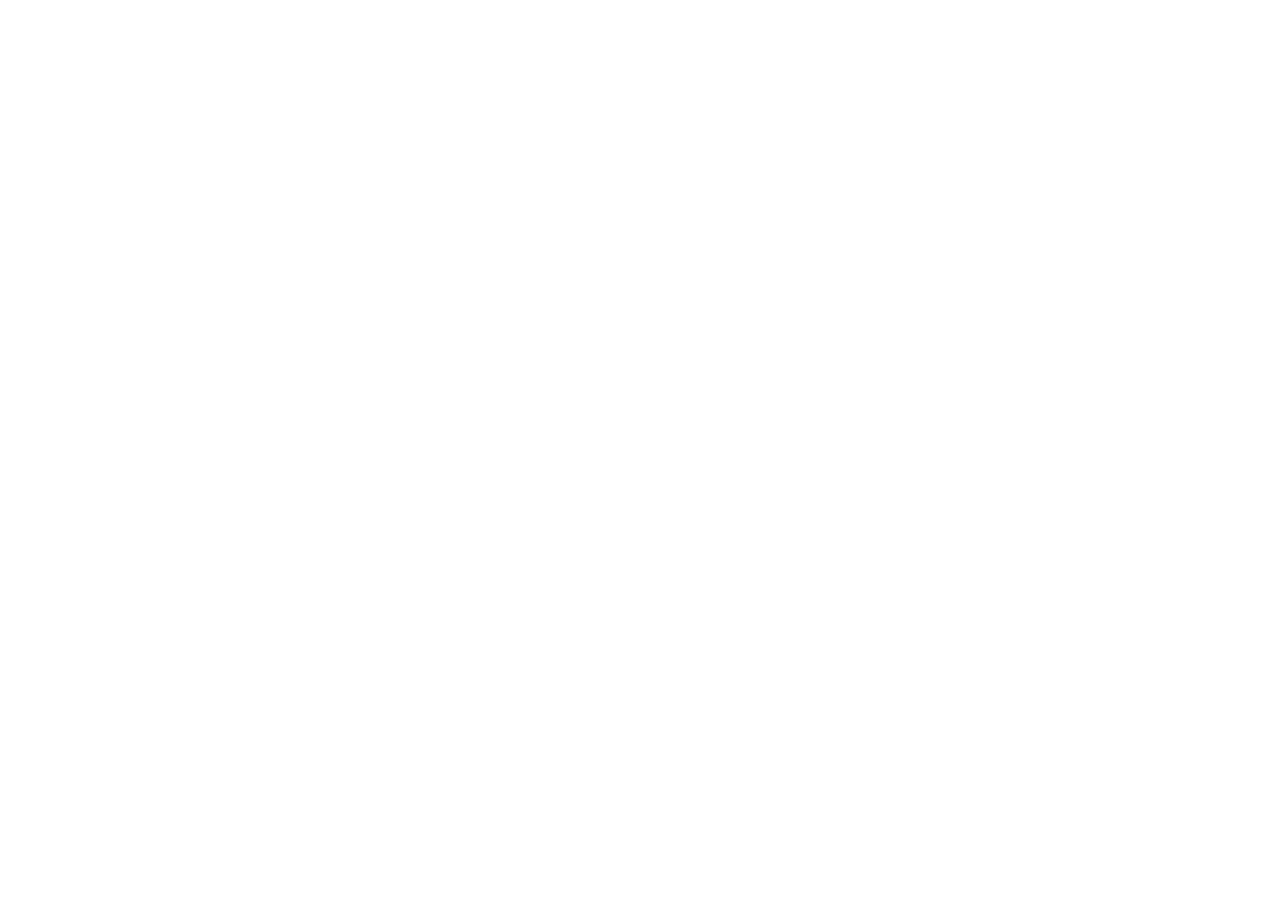
==== profile.html @ ab4accac "first commit" ====
<!DOCTYPE html>
<html lang="en">
  <head>
    <meta charset="UTF-8" />
    <meta name="viewport" content="width=device-width, initial-scale=1.0" />
    <title>Compito settimanale NETFLIX</title>
    <link rel="stylesheet" href="custom-boostrap.css" />
    <link
      rel="stylesheet"
      href="https://cdn.jsdelivr.net/npm/bootstrap-icons@1.11.3/font/bootstrap-icons.min.css"
    />
  </head>
  <body></body>
</html>
---- custom-boostrap.css ----
@charset "UTF-8";
body {
  font-family: "Lucida Sans", "Lucida Sans Regular", "Lucida Grande", "Lucida Sans Unicode", Geneva, Verdana, sans-serif;
}

.nav-img-container {
  width: 50px;
  height: 50px;
}

main {
  color: #fefefe;
  padding: 12px;
}

#navbarNavAltMarkup {
  font-size: 0.8em;
}

section.row img {
  background-color: transparent;
  border: 0;
  border-radius: 0;
}

section {
  margin: 1.5em;
  padding: 0.5em;
}

footer {
  font-size: 0.8em;
}
footer .list-group {
  background-color: transparent;
}
footer i {
  color: rgb(87, 87, 87);
}
footer button {
  margin: 1.8em 0;
}
footer p {
  color: rgb(87, 87, 87);
}

ul .list-group-item {
  background-color: #141414;
  color: rgb(87, 87, 87);
  border: 0;
  padding: 0.2em;
}

/*!
 * Bootstrap  v5.3.2 (https://getbootstrap.com/)
 * Copyright 2011-2023 The Bootstrap Authors
 * Licensed under MIT (https://github.com/twbs/bootstrap/blob/main/LICENSE)
 */
:root,
[data-bs-theme=light] {
  --bs-blue: #0d6efd;
  --bs-indigo: #6610f2;
  --bs-purple: #6f42c1;
  --bs-pink: #d63384;
  --bs-red: #dc3545;
  --bs-orange: #fd7e14;
  --bs-yellow: #ffc107;
  --bs-green: #198754;
  --bs-teal: #20c997;
  --bs-cyan: #0dcaf0;
  --bs-black: #000;
  --bs-white: #fff;
  --bs-gray: #6c757d;
  --bs-gray-dark: #343a40;
  --bs-gray-100: #f8f9fa;
  --bs-gray-200: #e9ecef;
  --bs-gray-300: #dee2e6;
  --bs-gray-400: #ced4da;
  --bs-gray-500: #adb5bd;
  --bs-gray-600: #6c757d;
  --bs-gray-700: #495057;
  --bs-gray-800: #343a40;
  --bs-gray-900: #212529;
  --bs-primary: #141414;
  --bs-secondary: #fefefe;
  --bs-success: #198754;
  --bs-info: #0dcaf0;
  --bs-warning: #ffc107;
  --bs-danger: #dc3545;
  --bs-light: #f8f9fa;
  --bs-dark: #212529;
  --bs-tertiary: rgb(87, 87, 87);
  --bs-primary-rgb: 20, 20, 20;
  --bs-secondary-rgb: 254, 254, 254;
  --bs-success-rgb: 25, 135, 84;
  --bs-info-rgb: 13, 202, 240;
  --bs-warning-rgb: 255, 193, 7;
  --bs-danger-rgb: 220, 53, 69;
  --bs-light-rgb: 248, 249, 250;
  --bs-dark-rgb: 33, 37, 41;
  --bs-tertiary-rgb: 87, 87, 87;
  --bs-primary-text-emphasis: #052c65;
  --bs-secondary-text-emphasis: #2b2f32;
  --bs-success-text-emphasis: #0a3622;
  --bs-info-text-emphasis: #055160;
  --bs-warning-text-emphasis: #664d03;
  --bs-danger-text-emphasis: #58151c;
  --bs-light-text-emphasis: #495057;
  --bs-dark-text-emphasis: #495057;
  --bs-primary-bg-subtle: #cfe2ff;
  --bs-secondary-bg-subtle: #e2e3e5;
  --bs-success-bg-subtle: #d1e7dd;
  --bs-info-bg-subtle: #cff4fc;
  --bs-warning-bg-subtle: #fff3cd;
  --bs-danger-bg-subtle: #f8d7da;
  --bs-light-bg-subtle: #fcfcfd;
  --bs-dark-bg-subtle: #ced4da;
  --bs-primary-border-subtle: #9ec5fe;
  --bs-secondary-border-subtle: #c4c8cb;
  --bs-success-border-subtle: #a3cfbb;
  --bs-info-border-subtle: #9eeaf9;
  --bs-warning-border-subtle: #ffe69c;
  --bs-danger-border-subtle: #f1aeb5;
  --bs-light-border-subtle: #e9ecef;
  --bs-dark-border-subtle: #adb5bd;
  --bs-white-rgb: 255, 255, 255;
  --bs-black-rgb: 0, 0, 0;
  --bs-font-sans-serif: system-ui, -apple-system, "Segoe UI", Roboto, "Helvetica Neue", "Noto Sans", "Liberation Sans", Arial, sans-serif, "Apple Color Emoji", "Segoe UI Emoji", "Segoe UI Symbol", "Noto Color Emoji";
  --bs-font-monospace: SFMono-Regular, Menlo, Monaco, Consolas, "Liberation Mono", "Courier New", monospace;
  --bs-gradient: linear-gradient(180deg, rgba(255, 255, 255, 0.15), rgba(255, 255, 255, 0));
  --bs-body-font-family: var(--bs-font-sans-serif);
  --bs-body-font-size: 1rem;
  --bs-body-font-weight: 400;
  --bs-body-line-height: 1.5;
  --bs-body-color: #212529;
  --bs-body-color-rgb: 33, 37, 41;
  --bs-body-bg: #fff;
  --bs-body-bg-rgb: 255, 255, 255;
  --bs-emphasis-color: #000;
  --bs-emphasis-color-rgb: 0, 0, 0;
  --bs-secondary-color: rgba(33, 37, 41, 0.75);
  --bs-secondary-color-rgb: 33, 37, 41;
  --bs-secondary-bg: #e9ecef;
  --bs-secondary-bg-rgb: 233, 236, 239;
  --bs-tertiary-color: rgba(33, 37, 41, 0.5);
  --bs-tertiary-color-rgb: 33, 37, 41;
  --bs-tertiary-bg: #f8f9fa;
  --bs-tertiary-bg-rgb: 248, 249, 250;
  --bs-heading-color: inherit;
  --bs-link-color: #0d6efd;
  --bs-link-color-rgb: 13, 110, 253;
  --bs-link-decoration: underline;
  --bs-link-hover-color: #0a58ca;
  --bs-link-hover-color-rgb: 10, 88, 202;
  --bs-code-color: #d63384;
  --bs-highlight-color: #212529;
  --bs-highlight-bg: #fff3cd;
  --bs-border-width: 1px;
  --bs-border-style: solid;
  --bs-border-color: #dee2e6;
  --bs-border-color-translucent: rgba(0, 0, 0, 0.175);
  --bs-border-radius: 0.375rem;
  --bs-border-radius-sm: 0.25rem;
  --bs-border-radius-lg: 0.5rem;
  --bs-border-radius-xl: 1rem;
  --bs-border-radius-xxl: 2rem;
  --bs-border-radius-2xl: var(--bs-border-radius-xxl);
  --bs-border-radius-pill: 50rem;
  --bs-box-shadow: 0 0.5rem 1rem rgba(0, 0, 0, 0.15);
  --bs-box-shadow-sm: 0 0.125rem 0.25rem rgba(0, 0, 0, 0.075);
  --bs-box-shadow-lg: 0 1rem 3rem rgba(0, 0, 0, 0.175);
  --bs-box-shadow-inset: inset 0 1px 2px rgba(0, 0, 0, 0.075);
  --bs-focus-ring-width: 0.25rem;
  --bs-focus-ring-opacity: 0.25;
  --bs-focus-ring-color: rgba(13, 110, 253, 0.25);
  --bs-form-valid-color: #198754;
  --bs-form-valid-border-color: #198754;
  --bs-form-invalid-color: #dc3545;
  --bs-form-invalid-border-color: #dc3545;
}

[data-bs-theme=dark] {
  color-scheme: dark;
  --bs-body-color: #dee2e6;
  --bs-body-color-rgb: 222, 226, 230;
  --bs-body-bg: #212529;
  --bs-body-bg-rgb: 33, 37, 41;
  --bs-emphasis-color: #fff;
  --bs-emphasis-color-rgb: 255, 255, 255;
  --bs-secondary-color: rgba(222, 226, 230, 0.75);
  --bs-secondary-color-rgb: 222, 226, 230;
  --bs-secondary-bg: #343a40;
  --bs-secondary-bg-rgb: 52, 58, 64;
  --bs-tertiary-color: rgba(222, 226, 230, 0.5);
  --bs-tertiary-color-rgb: 222, 226, 230;
  --bs-tertiary-bg: #2b3035;
  --bs-tertiary-bg-rgb: 43, 48, 53;
  --bs-primary-text-emphasis: #6ea8fe;
  --bs-secondary-text-emphasis: #a7acb1;
  --bs-success-text-emphasis: #75b798;
  --bs-info-text-emphasis: #6edff6;
  --bs-warning-text-emphasis: #ffda6a;
  --bs-danger-text-emphasis: #ea868f;
  --bs-light-text-emphasis: #f8f9fa;
  --bs-dark-text-emphasis: #dee2e6;
  --bs-primary-bg-subtle: #031633;
  --bs-secondary-bg-subtle: #161719;
  --bs-success-bg-subtle: #051b11;
  --bs-info-bg-subtle: #032830;
  --bs-warning-bg-subtle: #332701;
  --bs-danger-bg-subtle: #2c0b0e;
  --bs-light-bg-subtle: #343a40;
  --bs-dark-bg-subtle: #1a1d20;
  --bs-primary-border-subtle: #084298;
  --bs-secondary-border-subtle: #41464b;
  --bs-success-border-subtle: #0f5132;
  --bs-info-border-subtle: #087990;
  --bs-warning-border-subtle: #997404;
  --bs-danger-border-subtle: #842029;
  --bs-light-border-subtle: #495057;
  --bs-dark-border-subtle: #343a40;
  --bs-heading-color: inherit;
  --bs-link-color: #6ea8fe;
  --bs-link-hover-color: #8bb9fe;
  --bs-link-color-rgb: 110, 168, 254;
  --bs-link-hover-color-rgb: 139, 185, 254;
  --bs-code-color: #e685b5;
  --bs-highlight-color: #dee2e6;
  --bs-highlight-bg: #664d03;
  --bs-border-color: #495057;
  --bs-border-color-translucent: rgba(255, 255, 255, 0.15);
  --bs-form-valid-color: #75b798;
  --bs-form-valid-border-color: #75b798;
  --bs-form-invalid-color: #ea868f;
  --bs-form-invalid-border-color: #ea868f;
}

*,
*::before,
*::after {
  box-sizing: border-box;
}

@media (prefers-reduced-motion: no-preference) {
  :root {
    scroll-behavior: smooth;
  }
}

body {
  margin: 0;
  font-family: var(--bs-body-font-family);
  font-size: var(--bs-body-font-size);
  font-weight: var(--bs-body-font-weight);
  line-height: var(--bs-body-line-height);
  color: var(--bs-body-color);
  text-align: var(--bs-body-text-align);
  background-color: var(--bs-body-bg);
  -webkit-text-size-adjust: 100%;
  -webkit-tap-highlight-color: rgba(0, 0, 0, 0);
}

hr {
  margin: 1rem 0;
  color: inherit;
  border: 0;
  border-top: var(--bs-border-width) solid;
  opacity: 0.25;
}

h6, .h6, h5, .h5, h4, .h4, h3, .h3, h2, .h2, h1, .h1 {
  margin-top: 0;
  margin-bottom: 0.5rem;
  font-weight: 500;
  line-height: 1.2;
  color: var(--bs-heading-color);
}

h1, .h1 {
  font-size: calc(1.375rem + 1.5vw);
}
@media (min-width: 1200px) {
  h1, .h1 {
    font-size: 2.5rem;
  }
}

h2, .h2 {
  font-size: calc(1.325rem + 0.9vw);
}
@media (min-width: 1200px) {
  h2, .h2 {
    font-size: 2rem;
  }
}

h3, .h3 {
  font-size: calc(1.3rem + 0.6vw);
}
@media (min-width: 1200px) {
  h3, .h3 {
    font-size: 1.75rem;
  }
}

h4, .h4 {
  font-size: calc(1.275rem + 0.3vw);
}
@media (min-width: 1200px) {
  h4, .h4 {
    font-size: 1.5rem;
  }
}

h5, .h5 {
  font-size: 1.25rem;
}

h6, .h6 {
  font-size: 1rem;
}

p {
  margin-top: 0;
  margin-bottom: 1rem;
}

abbr[title] {
  -webkit-text-decoration: underline dotted;
          text-decoration: underline dotted;
  cursor: help;
  -webkit-text-decoration-skip-ink: none;
          text-decoration-skip-ink: none;
}

address {
  margin-bottom: 1rem;
  font-style: normal;
  line-height: inherit;
}

ol,
ul {
  padding-left: 2rem;
}

ol,
ul,
dl {
  margin-top: 0;
  margin-bottom: 1rem;
}

ol ol,
ul ul,
ol ul,
ul ol {
  margin-bottom: 0;
}

dt {
  font-weight: 700;
}

dd {
  margin-bottom: 0.5rem;
  margin-left: 0;
}

blockquote {
  margin: 0 0 1rem;
}

b,
strong {
  font-weight: bolder;
}

small, .small {
  font-size: 0.875em;
}

mark, .mark {
  padding: 0.1875em;
  color: var(--bs-highlight-color);
  background-color: var(--bs-highlight-bg);
}

sub,
sup {
  position: relative;
  font-size: 0.75em;
  line-height: 0;
  vertical-align: baseline;
}

sub {
  bottom: -0.25em;
}

sup {
  top: -0.5em;
}

a {
  color: rgba(var(--bs-link-color-rgb), var(--bs-link-opacity, 1));
  text-decoration: underline;
}
a:hover {
  --bs-link-color-rgb: var(--bs-link-hover-color-rgb);
}

a:not([href]):not([class]), a:not([href]):not([class]):hover {
  color: inherit;
  text-decoration: none;
}

pre,
code,
kbd,
samp {
  font-family: var(--bs-font-monospace);
  font-size: 1em;
}

pre {
  display: block;
  margin-top: 0;
  margin-bottom: 1rem;
  overflow: auto;
  font-size: 0.875em;
}
pre code {
  font-size: inherit;
  color: inherit;
  word-break: normal;
}

code {
  font-size: 0.875em;
  color: var(--bs-code-color);
  word-wrap: break-word;
}
a > code {
  color: inherit;
}

kbd {
  padding: 0.1875rem 0.375rem;
  font-size: 0.875em;
  color: var(--bs-body-bg);
  background-color: var(--bs-body-color);
  border-radius: 0.25rem;
}
kbd kbd {
  padding: 0;
  font-size: 1em;
}

figure {
  margin: 0 0 1rem;
}

img,
svg {
  vertical-align: middle;
}

table {
  caption-side: bottom;
  border-collapse: collapse;
}

caption {
  padding-top: 0.5rem;
  padding-bottom: 0.5rem;
  color: var(--bs-secondary-color);
  text-align: left;
}

th {
  text-align: inherit;
  text-align: -webkit-match-parent;
}

thead,
tbody,
tfoot,
tr,
td,
th {
  border-color: inherit;
  border-style: solid;
  border-width: 0;
}

label {
  display: inline-block;
}

button {
  border-radius: 0;
}

button:focus:not(:focus-visible) {
  outline: 0;
}

input,
button,
select,
optgroup,
textarea {
  margin: 0;
  font-family: inherit;
  font-size: inherit;
  line-height: inherit;
}

button,
select {
  text-transform: none;
}

[role=button] {
  cursor: pointer;
}

select {
  word-wrap: normal;
}
select:disabled {
  opacity: 1;
}

[list]:not([type=date]):not([type=datetime-local]):not([type=month]):not([type=week]):not([type=time])::-webkit-calendar-picker-indicator {
  display: none !important;
}

button,
[type=button],
[type=reset],
[type=submit] {
  -webkit-appearance: button;
}
button:not(:disabled),
[type=button]:not(:disabled),
[type=reset]:not(:disabled),
[type=submit]:not(:disabled) {
  cursor: pointer;
}

::-moz-focus-inner {
  padding: 0;
  border-style: none;
}

textarea {
  resize: vertical;
}

fieldset {
  min-width: 0;
  padding: 0;
  margin: 0;
  border: 0;
}

legend {
  float: left;
  width: 100%;
  padding: 0;
  margin-bottom: 0.5rem;
  font-size: calc(1.275rem + 0.3vw);
  line-height: inherit;
}
@media (min-width: 1200px) {
  legend {
    font-size: 1.5rem;
  }
}
legend + * {
  clear: left;
}

::-webkit-datetime-edit-fields-wrapper,
::-webkit-datetime-edit-text,
::-webkit-datetime-edit-minute,
::-webkit-datetime-edit-hour-field,
::-webkit-datetime-edit-day-field,
::-webkit-datetime-edit-month-field,
::-webkit-datetime-edit-year-field {
  padding: 0;
}

::-webkit-inner-spin-button {
  height: auto;
}

[type=search] {
  -webkit-appearance: textfield;
  outline-offset: -2px;
}

/* rtl:raw:
[type="tel"],
[type="url"],
[type="email"],
[type="number"] {
  direction: ltr;
}
*/
::-webkit-search-decoration {
  -webkit-appearance: none;
}

::-webkit-color-swatch-wrapper {
  padding: 0;
}

::file-selector-button {
  font: inherit;
  -webkit-appearance: button;
}

output {
  display: inline-block;
}

iframe {
  border: 0;
}

summary {
  display: list-item;
  cursor: pointer;
}

progress {
  vertical-align: baseline;
}

[hidden] {
  display: none !important;
}

.lead {
  font-size: 1.25rem;
  font-weight: 300;
}

.display-1 {
  font-size: calc(1.625rem + 4.5vw);
  font-weight: 300;
  line-height: 1.2;
}
@media (min-width: 1200px) {
  .display-1 {
    font-size: 5rem;
  }
}

.display-2 {
  font-size: calc(1.575rem + 3.9vw);
  font-weight: 300;
  line-height: 1.2;
}
@media (min-width: 1200px) {
  .display-2 {
    font-size: 4.5rem;
  }
}

.display-3 {
  font-size: calc(1.525rem + 3.3vw);
  font-weight: 300;
  line-height: 1.2;
}
@media (min-width: 1200px) {
  .display-3 {
    font-size: 4rem;
  }
}

.display-4 {
  font-size: calc(1.475rem + 2.7vw);
  font-weight: 300;
  line-height: 1.2;
}
@media (min-width: 1200px) {
  .display-4 {
    font-size: 3.5rem;
  }
}

.display-5 {
  font-size: calc(1.425rem + 2.1vw);
  font-weight: 300;
  line-height: 1.2;
}
@media (min-width: 1200px) {
  .display-5 {
    font-size: 3rem;
  }
}

.display-6 {
  font-size: calc(1.375rem + 1.5vw);
  font-weight: 300;
  line-height: 1.2;
}
@media (min-width: 1200px) {
  .display-6 {
    font-size: 2.5rem;
  }
}

.list-unstyled {
  padding-left: 0;
  list-style: none;
}

.list-inline {
  padding-left: 0;
  list-style: none;
}

.list-inline-item {
  display: inline-block;
}
.list-inline-item:not(:last-child) {
  margin-right: 0.5rem;
}

.initialism {
  font-size: 0.875em;
  text-transform: uppercase;
}

.blockquote {
  margin-bottom: 1rem;
  font-size: 1.25rem;
}
.blockquote > :last-child {
  margin-bottom: 0;
}

.blockquote-footer {
  margin-top: -1rem;
  margin-bottom: 1rem;
  font-size: 0.875em;
  color: #6c757d;
}
.blockquote-footer::before {
  content: "— ";
}

.img-fluid {
  max-width: 100%;
  height: auto;
}

.img-thumbnail {
  padding: 0.25rem;
  background-color: var(--bs-body-bg);
  border: var(--bs-border-width) solid var(--bs-border-color);
  border-radius: var(--bs-border-radius);
  max-width: 100%;
  height: auto;
}

.figure {
  display: inline-block;
}

.figure-img {
  margin-bottom: 0.5rem;
  line-height: 1;
}

.figure-caption {
  font-size: 0.875em;
  color: var(--bs-secondary-color);
}

.container,
.container-fluid,
.container-xxl,
.container-xl,
.container-lg,
.container-md,
.container-sm {
  --bs-gutter-x: 1.5rem;
  --bs-gutter-y: 0;
  width: 100%;
  padding-right: calc(var(--bs-gutter-x) * 0.5);
  padding-left: calc(var(--bs-gutter-x) * 0.5);
  margin-right: auto;
  margin-left: auto;
}

@media (min-width: 576px) {
  .container-sm, .container {
    max-width: 540px;
  }
}
@media (min-width: 768px) {
  .container-md, .container-sm, .container {
    max-width: 720px;
  }
}
@media (min-width: 992px) {
  .container-lg, .container-md, .container-sm, .container {
    max-width: 960px;
  }
}
@media (min-width: 1200px) {
  .container-xl, .container-lg, .container-md, .container-sm, .container {
    max-width: 1140px;
  }
}
@media (min-width: 1400px) {
  .container-xxl, .container-xl, .container-lg, .container-md, .container-sm, .container {
    max-width: 1320px;
  }
}
:root {
  --bs-breakpoint-xs: 0;
  --bs-breakpoint-sm: 576px;
  --bs-breakpoint-md: 768px;
  --bs-breakpoint-lg: 992px;
  --bs-breakpoint-xl: 1200px;
  --bs-breakpoint-xxl: 1400px;
}

.row {
  --bs-gutter-x: 1.5rem;
  --bs-gutter-y: 0;
  display: flex;
  flex-wrap: wrap;
  margin-top: calc(-1 * var(--bs-gutter-y));
  margin-right: calc(-0.5 * var(--bs-gutter-x));
  margin-left: calc(-0.5 * var(--bs-gutter-x));
}
.row > * {
  flex-shrink: 0;
  width: 100%;
  max-width: 100%;
  padding-right: calc(var(--bs-gutter-x) * 0.5);
  padding-left: calc(var(--bs-gutter-x) * 0.5);
  margin-top: var(--bs-gutter-y);
}

.col {
  flex: 1 0 0%;
}

.row-cols-auto > * {
  flex: 0 0 auto;
  width: auto;
}

.row-cols-1 > * {
  flex: 0 0 auto;
  width: 100%;
}

.row-cols-2 > * {
  flex: 0 0 auto;
  width: 50%;
}

.row-cols-3 > * {
  flex: 0 0 auto;
  width: 33.33333333%;
}

.row-cols-4 > * {
  flex: 0 0 auto;
  width: 25%;
}

.row-cols-5 > * {
  flex: 0 0 auto;
  width: 20%;
}

.row-cols-6 > * {
  flex: 0 0 auto;
  width: 16.66666667%;
}

.col-auto {
  flex: 0 0 auto;
  width: auto;
}

.col-1 {
  flex: 0 0 auto;
  width: 8.33333333%;
}

.col-2 {
  flex: 0 0 auto;
  width: 16.66666667%;
}

.col-3 {
  flex: 0 0 auto;
  width: 25%;
}

.col-4 {
  flex: 0 0 auto;
  width: 33.33333333%;
}

.col-5 {
  flex: 0 0 auto;
  width: 41.66666667%;
}

.col-6 {
  flex: 0 0 auto;
  width: 50%;
}

.col-7 {
  flex: 0 0 auto;
  width: 58.33333333%;
}

.col-8 {
  flex: 0 0 auto;
  width: 66.66666667%;
}

.col-9 {
  flex: 0 0 auto;
  width: 75%;
}

.col-10 {
  flex: 0 0 auto;
  width: 83.33333333%;
}

.col-11 {
  flex: 0 0 auto;
  width: 91.66666667%;
}

.col-12 {
  flex: 0 0 auto;
  width: 100%;
}

.offset-1 {
  margin-left: 8.33333333%;
}

.offset-2 {
  margin-left: 16.66666667%;
}

.offset-3 {
  margin-left: 25%;
}

.offset-4 {
  margin-left: 33.33333333%;
}

.offset-5 {
  margin-left: 41.66666667%;
}

.offset-6 {
  margin-left: 50%;
}

.offset-7 {
  margin-left: 58.33333333%;
}

.offset-8 {
  margin-left: 66.66666667%;
}

.offset-9 {
  margin-left: 75%;
}

.offset-10 {
  margin-left: 83.33333333%;
}

.offset-11 {
  margin-left: 91.66666667%;
}

.g-0,
.gx-0 {
  --bs-gutter-x: 0;
}

.g-0,
.gy-0 {
  --bs-gutter-y: 0;
}

.g-1,
.gx-1 {
  --bs-gutter-x: 0.25rem;
}

.g-1,
.gy-1 {
  --bs-gutter-y: 0.25rem;
}

.g-2,
.gx-2 {
  --bs-gutter-x: 0.5rem;
}

.g-2,
.gy-2 {
  --bs-gutter-y: 0.5rem;
}

.g-3,
.gx-3 {
  --bs-gutter-x: 1rem;
}

.g-3,
.gy-3 {
  --bs-gutter-y: 1rem;
}

.g-4,
.gx-4 {
  --bs-gutter-x: 1.5rem;
}

.g-4,
.gy-4 {
  --bs-gutter-y: 1.5rem;
}

.g-5,
.gx-5 {
  --bs-gutter-x: 3rem;
}

.g-5,
.gy-5 {
  --bs-gutter-y: 3rem;
}

@media (min-width: 576px) {
  .col-sm {
    flex: 1 0 0%;
  }
  .row-cols-sm-auto > * {
    flex: 0 0 auto;
    width: auto;
  }
  .row-cols-sm-1 > * {
    flex: 0 0 auto;
    width: 100%;
  }
  .row-cols-sm-2 > * {
    flex: 0 0 auto;
    width: 50%;
  }
  .row-cols-sm-3 > * {
    flex: 0 0 auto;
    width: 33.33333333%;
  }
  .row-cols-sm-4 > * {
    flex: 0 0 auto;
    width: 25%;
  }
  .row-cols-sm-5 > * {
    flex: 0 0 auto;
    width: 20%;
  }
  .row-cols-sm-6 > * {
    flex: 0 0 auto;
    width: 16.66666667%;
  }
  .col-sm-auto {
    flex: 0 0 auto;
    width: auto;
  }
  .col-sm-1 {
    flex: 0 0 auto;
    width: 8.33333333%;
  }
  .col-sm-2 {
    flex: 0 0 auto;
    width: 16.66666667%;
  }
  .col-sm-3 {
    flex: 0 0 auto;
    width: 25%;
  }
  .col-sm-4 {
    flex: 0 0 auto;
    width: 33.33333333%;
  }
  .col-sm-5 {
    flex: 0 0 auto;
    width: 41.66666667%;
  }
  .col-sm-6 {
    flex: 0 0 auto;
    width: 50%;
  }
  .col-sm-7 {
    flex: 0 0 auto;
    width: 58.33333333%;
  }
  .col-sm-8 {
    flex: 0 0 auto;
    width: 66.66666667%;
  }
  .col-sm-9 {
    flex: 0 0 auto;
    width: 75%;
  }
  .col-sm-10 {
    flex: 0 0 auto;
    width: 83.33333333%;
  }
  .col-sm-11 {
    flex: 0 0 auto;
    width: 91.66666667%;
  }
  .col-sm-12 {
    flex: 0 0 auto;
    width: 100%;
  }
  .offset-sm-0 {
    margin-left: 0;
  }
  .offset-sm-1 {
    margin-left: 8.33333333%;
  }
  .offset-sm-2 {
    margin-left: 16.66666667%;
  }
  .offset-sm-3 {
    margin-left: 25%;
  }
  .offset-sm-4 {
    margin-left: 33.33333333%;
  }
  .offset-sm-5 {
    margin-left: 41.66666667%;
  }
  .offset-sm-6 {
    margin-left: 50%;
  }
  .offset-sm-7 {
    margin-left: 58.33333333%;
  }
  .offset-sm-8 {
    margin-left: 66.66666667%;
  }
  .offset-sm-9 {
    margin-left: 75%;
  }
  .offset-sm-10 {
    margin-left: 83.33333333%;
  }
  .offset-sm-11 {
    margin-left: 91.66666667%;
  }
  .g-sm-0,
  .gx-sm-0 {
    --bs-gutter-x: 0;
  }
  .g-sm-0,
  .gy-sm-0 {
    --bs-gutter-y: 0;
  }
  .g-sm-1,
  .gx-sm-1 {
    --bs-gutter-x: 0.25rem;
  }
  .g-sm-1,
  .gy-sm-1 {
    --bs-gutter-y: 0.25rem;
  }
  .g-sm-2,
  .gx-sm-2 {
    --bs-gutter-x: 0.5rem;
  }
  .g-sm-2,
  .gy-sm-2 {
    --bs-gutter-y: 0.5rem;
  }
  .g-sm-3,
  .gx-sm-3 {
    --bs-gutter-x: 1rem;
  }
  .g-sm-3,
  .gy-sm-3 {
    --bs-gutter-y: 1rem;
  }
  .g-sm-4,
  .gx-sm-4 {
    --bs-gutter-x: 1.5rem;
  }
  .g-sm-4,
  .gy-sm-4 {
    --bs-gutter-y: 1.5rem;
  }
  .g-sm-5,
  .gx-sm-5 {
    --bs-gutter-x: 3rem;
  }
  .g-sm-5,
  .gy-sm-5 {
    --bs-gutter-y: 3rem;
  }
}
@media (min-width: 768px) {
  .col-md {
    flex: 1 0 0%;
  }
  .row-cols-md-auto > * {
    flex: 0 0 auto;
    width: auto;
  }
  .row-cols-md-1 > * {
    flex: 0 0 auto;
    width: 100%;
  }
  .row-cols-md-2 > * {
    flex: 0 0 auto;
    width: 50%;
  }
  .row-cols-md-3 > * {
    flex: 0 0 auto;
    width: 33.33333333%;
  }
  .row-cols-md-4 > * {
    flex: 0 0 auto;
    width: 25%;
  }
  .row-cols-md-5 > * {
    flex: 0 0 auto;
    width: 20%;
  }
  .row-cols-md-6 > * {
    flex: 0 0 auto;
    width: 16.66666667%;
  }
  .col-md-auto {
    flex: 0 0 auto;
    width: auto;
  }
  .col-md-1 {
    flex: 0 0 auto;
    width: 8.33333333%;
  }
  .col-md-2 {
    flex: 0 0 auto;
    width: 16.66666667%;
  }
  .col-md-3 {
    flex: 0 0 auto;
    width: 25%;
  }
  .col-md-4 {
    flex: 0 0 auto;
    width: 33.33333333%;
  }
  .col-md-5 {
    flex: 0 0 auto;
    width: 41.66666667%;
  }
  .col-md-6 {
    flex: 0 0 auto;
    width: 50%;
  }
  .col-md-7 {
    flex: 0 0 auto;
    width: 58.33333333%;
  }
  .col-md-8 {
    flex: 0 0 auto;
    width: 66.66666667%;
  }
  .col-md-9 {
    flex: 0 0 auto;
    width: 75%;
  }
  .col-md-10 {
    flex: 0 0 auto;
    width: 83.33333333%;
  }
  .col-md-11 {
    flex: 0 0 auto;
    width: 91.66666667%;
  }
  .col-md-12 {
    flex: 0 0 auto;
    width: 100%;
  }
  .offset-md-0 {
    margin-left: 0;
  }
  .offset-md-1 {
    margin-left: 8.33333333%;
  }
  .offset-md-2 {
    margin-left: 16.66666667%;
  }
  .offset-md-3 {
    margin-left: 25%;
  }
  .offset-md-4 {
    margin-left: 33.33333333%;
  }
  .offset-md-5 {
    margin-left: 41.66666667%;
  }
  .offset-md-6 {
    margin-left: 50%;
  }
  .offset-md-7 {
    margin-left: 58.33333333%;
  }
  .offset-md-8 {
    margin-left: 66.66666667%;
  }
  .offset-md-9 {
    margin-left: 75%;
  }
  .offset-md-10 {
    margin-left: 83.33333333%;
  }
  .offset-md-11 {
    margin-left: 91.66666667%;
  }
  .g-md-0,
  .gx-md-0 {
    --bs-gutter-x: 0;
  }
  .g-md-0,
  .gy-md-0 {
    --bs-gutter-y: 0;
  }
  .g-md-1,
  .gx-md-1 {
    --bs-gutter-x: 0.25rem;
  }
  .g-md-1,
  .gy-md-1 {
    --bs-gutter-y: 0.25rem;
  }
  .g-md-2,
  .gx-md-2 {
    --bs-gutter-x: 0.5rem;
  }
  .g-md-2,
  .gy-md-2 {
    --bs-gutter-y: 0.5rem;
  }
  .g-md-3,
  .gx-md-3 {
    --bs-gutter-x: 1rem;
  }
  .g-md-3,
  .gy-md-3 {
    --bs-gutter-y: 1rem;
  }
  .g-md-4,
  .gx-md-4 {
    --bs-gutter-x: 1.5rem;
  }
  .g-md-4,
  .gy-md-4 {
    --bs-gutter-y: 1.5rem;
  }
  .g-md-5,
  .gx-md-5 {
    --bs-gutter-x: 3rem;
  }
  .g-md-5,
  .gy-md-5 {
    --bs-gutter-y: 3rem;
  }
}
@media (min-width: 992px) {
  .col-lg {
    flex: 1 0 0%;
  }
  .row-cols-lg-auto > * {
    flex: 0 0 auto;
    width: auto;
  }
  .row-cols-lg-1 > * {
    flex: 0 0 auto;
    width: 100%;
  }
  .row-cols-lg-2 > * {
    flex: 0 0 auto;
    width: 50%;
  }
  .row-cols-lg-3 > * {
    flex: 0 0 auto;
    width: 33.33333333%;
  }
  .row-cols-lg-4 > * {
    flex: 0 0 auto;
    width: 25%;
  }
  .row-cols-lg-5 > * {
    flex: 0 0 auto;
    width: 20%;
  }
  .row-cols-lg-6 > * {
    flex: 0 0 auto;
    width: 16.66666667%;
  }
  .col-lg-auto {
    flex: 0 0 auto;
    width: auto;
  }
  .col-lg-1 {
    flex: 0 0 auto;
    width: 8.33333333%;
  }
  .col-lg-2 {
    flex: 0 0 auto;
    width: 16.66666667%;
  }
  .col-lg-3 {
    flex: 0 0 auto;
    width: 25%;
  }
  .col-lg-4 {
    flex: 0 0 auto;
    width: 33.33333333%;
  }
  .col-lg-5 {
    flex: 0 0 auto;
    width: 41.66666667%;
  }
  .col-lg-6 {
    flex: 0 0 auto;
    width: 50%;
  }
  .col-lg-7 {
    flex: 0 0 auto;
    width: 58.33333333%;
  }
  .col-lg-8 {
    flex: 0 0 auto;
    width: 66.66666667%;
  }
  .col-lg-9 {
    flex: 0 0 auto;
    width: 75%;
  }
  .col-lg-10 {
    flex: 0 0 auto;
    width: 83.33333333%;
  }
  .col-lg-11 {
    flex: 0 0 auto;
    width: 91.66666667%;
  }
  .col-lg-12 {
    flex: 0 0 auto;
    width: 100%;
  }
  .offset-lg-0 {
    margin-left: 0;
  }
  .offset-lg-1 {
    margin-left: 8.33333333%;
  }
  .offset-lg-2 {
    margin-left: 16.66666667%;
  }
  .offset-lg-3 {
    margin-left: 25%;
  }
  .offset-lg-4 {
    margin-left: 33.33333333%;
  }
  .offset-lg-5 {
    margin-left: 41.66666667%;
  }
  .offset-lg-6 {
    margin-left: 50%;
  }
  .offset-lg-7 {
    margin-left: 58.33333333%;
  }
  .offset-lg-8 {
    margin-left: 66.66666667%;
  }
  .offset-lg-9 {
    margin-left: 75%;
  }
  .offset-lg-10 {
    margin-left: 83.33333333%;
  }
  .offset-lg-11 {
    margin-left: 91.66666667%;
  }
  .g-lg-0,
  .gx-lg-0 {
    --bs-gutter-x: 0;
  }
  .g-lg-0,
  .gy-lg-0 {
    --bs-gutter-y: 0;
  }
  .g-lg-1,
  .gx-lg-1 {
    --bs-gutter-x: 0.25rem;
  }
  .g-lg-1,
  .gy-lg-1 {
    --bs-gutter-y: 0.25rem;
  }
  .g-lg-2,
  .gx-lg-2 {
    --bs-gutter-x: 0.5rem;
  }
  .g-lg-2,
  .gy-lg-2 {
    --bs-gutter-y: 0.5rem;
  }
  .g-lg-3,
  .gx-lg-3 {
    --bs-gutter-x: 1rem;
  }
  .g-lg-3,
  .gy-lg-3 {
    --bs-gutter-y: 1rem;
  }
  .g-lg-4,
  .gx-lg-4 {
    --bs-gutter-x: 1.5rem;
  }
  .g-lg-4,
  .gy-lg-4 {
    --bs-gutter-y: 1.5rem;
  }
  .g-lg-5,
  .gx-lg-5 {
    --bs-gutter-x: 3rem;
  }
  .g-lg-5,
  .gy-lg-5 {
    --bs-gutter-y: 3rem;
  }
}
@media (min-width: 1200px) {
  .col-xl {
    flex: 1 0 0%;
  }
  .row-cols-xl-auto > * {
    flex: 0 0 auto;
    width: auto;
  }
  .row-cols-xl-1 > * {
    flex: 0 0 auto;
    width: 100%;
  }
  .row-cols-xl-2 > * {
    flex: 0 0 auto;
    width: 50%;
  }
  .row-cols-xl-3 > * {
    flex: 0 0 auto;
    width: 33.33333333%;
  }
  .row-cols-xl-4 > * {
    flex: 0 0 auto;
    width: 25%;
  }
  .row-cols-xl-5 > * {
    flex: 0 0 auto;
    width: 20%;
  }
  .row-cols-xl-6 > * {
    flex: 0 0 auto;
    width: 16.66666667%;
  }
  .col-xl-auto {
    flex: 0 0 auto;
    width: auto;
  }
  .col-xl-1 {
    flex: 0 0 auto;
    width: 8.33333333%;
  }
  .col-xl-2 {
    flex: 0 0 auto;
    width: 16.66666667%;
  }
  .col-xl-3 {
    flex: 0 0 auto;
    width: 25%;
  }
  .col-xl-4 {
    flex: 0 0 auto;
    width: 33.33333333%;
  }
  .col-xl-5 {
    flex: 0 0 auto;
    width: 41.66666667%;
  }
  .col-xl-6 {
    flex: 0 0 auto;
    width: 50%;
  }
  .col-xl-7 {
    flex: 0 0 auto;
    width: 58.33333333%;
  }
  .col-xl-8 {
    flex: 0 0 auto;
    width: 66.66666667%;
  }
  .col-xl-9 {
    flex: 0 0 auto;
    width: 75%;
  }
  .col-xl-10 {
    flex: 0 0 auto;
    width: 83.33333333%;
  }
  .col-xl-11 {
    flex: 0 0 auto;
    width: 91.66666667%;
  }
  .col-xl-12 {
    flex: 0 0 auto;
    width: 100%;
  }
  .offset-xl-0 {
    margin-left: 0;
  }
  .offset-xl-1 {
    margin-left: 8.33333333%;
  }
  .offset-xl-2 {
    margin-left: 16.66666667%;
  }
  .offset-xl-3 {
    margin-left: 25%;
  }
  .offset-xl-4 {
    margin-left: 33.33333333%;
  }
  .offset-xl-5 {
    margin-left: 41.66666667%;
  }
  .offset-xl-6 {
    margin-left: 50%;
  }
  .offset-xl-7 {
    margin-left: 58.33333333%;
  }
  .offset-xl-8 {
    margin-left: 66.66666667%;
  }
  .offset-xl-9 {
    margin-left: 75%;
  }
  .offset-xl-10 {
    margin-left: 83.33333333%;
  }
  .offset-xl-11 {
    margin-left: 91.66666667%;
  }
  .g-xl-0,
  .gx-xl-0 {
    --bs-gutter-x: 0;
  }
  .g-xl-0,
  .gy-xl-0 {
    --bs-gutter-y: 0;
  }
  .g-xl-1,
  .gx-xl-1 {
    --bs-gutter-x: 0.25rem;
  }
  .g-xl-1,
  .gy-xl-1 {
    --bs-gutter-y: 0.25rem;
  }
  .g-xl-2,
  .gx-xl-2 {
    --bs-gutter-x: 0.5rem;
  }
  .g-xl-2,
  .gy-xl-2 {
    --bs-gutter-y: 0.5rem;
  }
  .g-xl-3,
  .gx-xl-3 {
    --bs-gutter-x: 1rem;
  }
  .g-xl-3,
  .gy-xl-3 {
    --bs-gutter-y: 1rem;
  }
  .g-xl-4,
  .gx-xl-4 {
    --bs-gutter-x: 1.5rem;
  }
  .g-xl-4,
  .gy-xl-4 {
    --bs-gutter-y: 1.5rem;
  }
  .g-xl-5,
  .gx-xl-5 {
    --bs-gutter-x: 3rem;
  }
  .g-xl-5,
  .gy-xl-5 {
    --bs-gutter-y: 3rem;
  }
}
@media (min-width: 1400px) {
  .col-xxl {
    flex: 1 0 0%;
  }
  .row-cols-xxl-auto > * {
    flex: 0 0 auto;
    width: auto;
  }
  .row-cols-xxl-1 > * {
    flex: 0 0 auto;
    width: 100%;
  }
  .row-cols-xxl-2 > * {
    flex: 0 0 auto;
    width: 50%;
  }
  .row-cols-xxl-3 > * {
    flex: 0 0 auto;
    width: 33.33333333%;
  }
  .row-cols-xxl-4 > * {
    flex: 0 0 auto;
    width: 25%;
  }
  .row-cols-xxl-5 > * {
    flex: 0 0 auto;
    width: 20%;
  }
  .row-cols-xxl-6 > * {
    flex: 0 0 auto;
    width: 16.66666667%;
  }
  .col-xxl-auto {
    flex: 0 0 auto;
    width: auto;
  }
  .col-xxl-1 {
    flex: 0 0 auto;
    width: 8.33333333%;
  }
  .col-xxl-2 {
    flex: 0 0 auto;
    width: 16.66666667%;
  }
  .col-xxl-3 {
    flex: 0 0 auto;
    width: 25%;
  }
  .col-xxl-4 {
    flex: 0 0 auto;
    width: 33.33333333%;
  }
  .col-xxl-5 {
    flex: 0 0 auto;
    width: 41.66666667%;
  }
  .col-xxl-6 {
    flex: 0 0 auto;
    width: 50%;
  }
  .col-xxl-7 {
    flex: 0 0 auto;
    width: 58.33333333%;
  }
  .col-xxl-8 {
    flex: 0 0 auto;
    width: 66.66666667%;
  }
  .col-xxl-9 {
    flex: 0 0 auto;
    width: 75%;
  }
  .col-xxl-10 {
    flex: 0 0 auto;
    width: 83.33333333%;
  }
  .col-xxl-11 {
    flex: 0 0 auto;
    width: 91.66666667%;
  }
  .col-xxl-12 {
    flex: 0 0 auto;
    width: 100%;
  }
  .offset-xxl-0 {
    margin-left: 0;
  }
  .offset-xxl-1 {
    margin-left: 8.33333333%;
  }
  .offset-xxl-2 {
    margin-left: 16.66666667%;
  }
  .offset-xxl-3 {
    margin-left: 25%;
  }
  .offset-xxl-4 {
    margin-left: 33.33333333%;
  }
  .offset-xxl-5 {
    margin-left: 41.66666667%;
  }
  .offset-xxl-6 {
    margin-left: 50%;
  }
  .offset-xxl-7 {
    margin-left: 58.33333333%;
  }
  .offset-xxl-8 {
    margin-left: 66.66666667%;
  }
  .offset-xxl-9 {
    margin-left: 75%;
  }
  .offset-xxl-10 {
    margin-left: 83.33333333%;
  }
  .offset-xxl-11 {
    margin-left: 91.66666667%;
  }
  .g-xxl-0,
  .gx-xxl-0 {
    --bs-gutter-x: 0;
  }
  .g-xxl-0,
  .gy-xxl-0 {
    --bs-gutter-y: 0;
  }
  .g-xxl-1,
  .gx-xxl-1 {
    --bs-gutter-x: 0.25rem;
  }
  .g-xxl-1,
  .gy-xxl-1 {
    --bs-gutter-y: 0.25rem;
  }
  .g-xxl-2,
  .gx-xxl-2 {
    --bs-gutter-x: 0.5rem;
  }
  .g-xxl-2,
  .gy-xxl-2 {
    --bs-gutter-y: 0.5rem;
  }
  .g-xxl-3,
  .gx-xxl-3 {
    --bs-gutter-x: 1rem;
  }
  .g-xxl-3,
  .gy-xxl-3 {
    --bs-gutter-y: 1rem;
  }
  .g-xxl-4,
  .gx-xxl-4 {
    --bs-gutter-x: 1.5rem;
  }
  .g-xxl-4,
  .gy-xxl-4 {
    --bs-gutter-y: 1.5rem;
  }
  .g-xxl-5,
  .gx-xxl-5 {
    --bs-gutter-x: 3rem;
  }
  .g-xxl-5,
  .gy-xxl-5 {
    --bs-gutter-y: 3rem;
  }
}
.table {
  --bs-table-color-type: initial;
  --bs-table-bg-type: initial;
  --bs-table-color-state: initial;
  --bs-table-bg-state: initial;
  --bs-table-color: var(--bs-emphasis-color);
  --bs-table-bg: var(--bs-body-bg);
  --bs-table-border-color: var(--bs-border-color);
  --bs-table-accent-bg: transparent;
  --bs-table-striped-color: var(--bs-emphasis-color);
  --bs-table-striped-bg: rgba(var(--bs-emphasis-color-rgb), 0.05);
  --bs-table-active-color: var(--bs-emphasis-color);
  --bs-table-active-bg: rgba(var(--bs-emphasis-color-rgb), 0.1);
  --bs-table-hover-color: var(--bs-emphasis-color);
  --bs-table-hover-bg: rgba(var(--bs-emphasis-color-rgb), 0.075);
  width: 100%;
  margin-bottom: 1rem;
  vertical-align: top;
  border-color: var(--bs-table-border-color);
}
.table > :not(caption) > * > * {
  padding: 0.5rem 0.5rem;
  color: var(--bs-table-color-state, var(--bs-table-color-type, var(--bs-table-color)));
  background-color: var(--bs-table-bg);
  border-bottom-width: var(--bs-border-width);
  box-shadow: inset 0 0 0 9999px var(--bs-table-bg-state, var(--bs-table-bg-type, var(--bs-table-accent-bg)));
}
.table > tbody {
  vertical-align: inherit;
}
.table > thead {
  vertical-align: bottom;
}

.table-group-divider {
  border-top: calc(var(--bs-border-width) * 2) solid currentcolor;
}

.caption-top {
  caption-side: top;
}

.table-sm > :not(caption) > * > * {
  padding: 0.25rem 0.25rem;
}

.table-bordered > :not(caption) > * {
  border-width: var(--bs-border-width) 0;
}
.table-bordered > :not(caption) > * > * {
  border-width: 0 var(--bs-border-width);
}

.table-borderless > :not(caption) > * > * {
  border-bottom-width: 0;
}
.table-borderless > :not(:first-child) {
  border-top-width: 0;
}

.table-striped > tbody > tr:nth-of-type(odd) > * {
  --bs-table-color-type: var(--bs-table-striped-color);
  --bs-table-bg-type: var(--bs-table-striped-bg);
}

.table-striped-columns > :not(caption) > tr > :nth-child(even) {
  --bs-table-color-type: var(--bs-table-striped-color);
  --bs-table-bg-type: var(--bs-table-striped-bg);
}

.table-active {
  --bs-table-color-state: var(--bs-table-active-color);
  --bs-table-bg-state: var(--bs-table-active-bg);
}

.table-hover > tbody > tr:hover > * {
  --bs-table-color-state: var(--bs-table-hover-color);
  --bs-table-bg-state: var(--bs-table-hover-bg);
}

.table-primary {
  --bs-table-color: #000;
  --bs-table-bg: #cfe2ff;
  --bs-table-border-color: #a6b5cc;
  --bs-table-striped-bg: #c5d7f2;
  --bs-table-striped-color: #000;
  --bs-table-active-bg: #bacbe6;
  --bs-table-active-color: #000;
  --bs-table-hover-bg: #bfd1ec;
  --bs-table-hover-color: #000;
  color: var(--bs-table-color);
  border-color: var(--bs-table-border-color);
}

.table-secondary {
  --bs-table-color: #000;
  --bs-table-bg: #e2e3e5;
  --bs-table-border-color: #b5b6b7;
  --bs-table-striped-bg: #d7d8da;
  --bs-table-striped-color: #000;
  --bs-table-active-bg: #cbccce;
  --bs-table-active-color: #000;
  --bs-table-hover-bg: #d1d2d4;
  --bs-table-hover-color: #000;
  color: var(--bs-table-color);
  border-color: var(--bs-table-border-color);
}

.table-success {
  --bs-table-color: #000;
  --bs-table-bg: #d1e7dd;
  --bs-table-border-color: #a7b9b1;
  --bs-table-striped-bg: #c7dbd2;
  --bs-table-striped-color: #000;
  --bs-table-active-bg: #bcd0c7;
  --bs-table-active-color: #000;
  --bs-table-hover-bg: #c1d6cc;
  --bs-table-hover-color: #000;
  color: var(--bs-table-color);
  border-color: var(--bs-table-border-color);
}

.table-info {
  --bs-table-color: #000;
  --bs-table-bg: #cff4fc;
  --bs-table-border-color: #a6c3ca;
  --bs-table-striped-bg: #c5e8ef;
  --bs-table-striped-color: #000;
  --bs-table-active-bg: #badce3;
  --bs-table-active-color: #000;
  --bs-table-hover-bg: #bfe2e9;
  --bs-table-hover-color: #000;
  color: var(--bs-table-color);
  border-color: var(--bs-table-border-color);
}

.table-warning {
  --bs-table-color: #000;
  --bs-table-bg: #fff3cd;
  --bs-table-border-color: #ccc2a4;
  --bs-table-striped-bg: #f2e7c3;
  --bs-table-striped-color: #000;
  --bs-table-active-bg: #e6dbb9;
  --bs-table-active-color: #000;
  --bs-table-hover-bg: #ece1be;
  --bs-table-hover-color: #000;
  color: var(--bs-table-color);
  border-color: var(--bs-table-border-color);
}

.table-danger {
  --bs-table-color: #000;
  --bs-table-bg: #f8d7da;
  --bs-table-border-color: #c6acae;
  --bs-table-striped-bg: #eccccf;
  --bs-table-striped-color: #000;
  --bs-table-active-bg: #dfc2c4;
  --bs-table-active-color: #000;
  --bs-table-hover-bg: #e5c7ca;
  --bs-table-hover-color: #000;
  color: var(--bs-table-color);
  border-color: var(--bs-table-border-color);
}

.table-light {
  --bs-table-color: #000;
  --bs-table-bg: #f8f9fa;
  --bs-table-border-color: #c6c7c8;
  --bs-table-striped-bg: #ecedee;
  --bs-table-striped-color: #000;
  --bs-table-active-bg: #dfe0e1;
  --bs-table-active-color: #000;
  --bs-table-hover-bg: #e5e6e7;
  --bs-table-hover-color: #000;
  color: var(--bs-table-color);
  border-color: var(--bs-table-border-color);
}

.table-dark {
  --bs-table-color: #fff;
  --bs-table-bg: #212529;
  --bs-table-border-color: #4d5154;
  --bs-table-striped-bg: #2c3034;
  --bs-table-striped-color: #fff;
  --bs-table-active-bg: #373b3e;
  --bs-table-active-color: #fff;
  --bs-table-hover-bg: #323539;
  --bs-table-hover-color: #fff;
  color: var(--bs-table-color);
  border-color: var(--bs-table-border-color);
}

.table-responsive {
  overflow-x: auto;
  -webkit-overflow-scrolling: touch;
}

@media (max-width: 575.98px) {
  .table-responsive-sm {
    overflow-x: auto;
    -webkit-overflow-scrolling: touch;
  }
}
@media (max-width: 767.98px) {
  .table-responsive-md {
    overflow-x: auto;
    -webkit-overflow-scrolling: touch;
  }
}
@media (max-width: 991.98px) {
  .table-responsive-lg {
    overflow-x: auto;
    -webkit-overflow-scrolling: touch;
  }
}
@media (max-width: 1199.98px) {
  .table-responsive-xl {
    overflow-x: auto;
    -webkit-overflow-scrolling: touch;
  }
}
@media (max-width: 1399.98px) {
  .table-responsive-xxl {
    overflow-x: auto;
    -webkit-overflow-scrolling: touch;
  }
}
.form-label {
  margin-bottom: 0.5rem;
}

.col-form-label {
  padding-top: calc(0.375rem + var(--bs-border-width));
  padding-bottom: calc(0.375rem + var(--bs-border-width));
  margin-bottom: 0;
  font-size: inherit;
  line-height: 1.5;
}

.col-form-label-lg {
  padding-top: calc(0.5rem + var(--bs-border-width));
  padding-bottom: calc(0.5rem + var(--bs-border-width));
  font-size: 1.25rem;
}

.col-form-label-sm {
  padding-top: calc(0.25rem + var(--bs-border-width));
  padding-bottom: calc(0.25rem + var(--bs-border-width));
  font-size: 0.875rem;
}

.form-text {
  margin-top: 0.25rem;
  font-size: 0.875em;
  color: var(--bs-secondary-color);
}

.form-control {
  display: block;
  width: 100%;
  padding: 0.375rem 0.75rem;
  font-size: 1rem;
  font-weight: 400;
  line-height: 1.5;
  color: var(--bs-body-color);
  -webkit-appearance: none;
     -moz-appearance: none;
          appearance: none;
  background-color: var(--bs-body-bg);
  background-clip: padding-box;
  border: var(--bs-border-width) solid var(--bs-border-color);
  border-radius: var(--bs-border-radius);
  transition: border-color 0.15s ease-in-out, box-shadow 0.15s ease-in-out;
}
@media (prefers-reduced-motion: reduce) {
  .form-control {
    transition: none;
  }
}
.form-control[type=file] {
  overflow: hidden;
}
.form-control[type=file]:not(:disabled):not([readonly]) {
  cursor: pointer;
}
.form-control:focus {
  color: var(--bs-body-color);
  background-color: var(--bs-body-bg);
  border-color: #86b7fe;
  outline: 0;
  box-shadow: 0 0 0 0.25rem rgba(13, 110, 253, 0.25);
}
.form-control::-webkit-date-and-time-value {
  min-width: 85px;
  height: 1.5em;
  margin: 0;
}
.form-control::-webkit-datetime-edit {
  display: block;
  padding: 0;
}
.form-control::-moz-placeholder {
  color: var(--bs-secondary-color);
  opacity: 1;
}
.form-control::placeholder {
  color: var(--bs-secondary-color);
  opacity: 1;
}
.form-control:disabled {
  background-color: var(--bs-secondary-bg);
  opacity: 1;
}
.form-control::file-selector-button {
  padding: 0.375rem 0.75rem;
  margin: -0.375rem -0.75rem;
  margin-inline-end: 0.75rem;
  color: var(--bs-body-color);
  background-color: var(--bs-tertiary-bg);
  pointer-events: none;
  border-color: inherit;
  border-style: solid;
  border-width: 0;
  border-inline-end-width: var(--bs-border-width);
  border-radius: 0;
  transition: color 0.15s ease-in-out, background-color 0.15s ease-in-out, border-color 0.15s ease-in-out, box-shadow 0.15s ease-in-out;
}
@media (prefers-reduced-motion: reduce) {
  .form-control::file-selector-button {
    transition: none;
  }
}
.form-control:hover:not(:disabled):not([readonly])::file-selector-button {
  background-color: var(--bs-secondary-bg);
}

.form-control-plaintext {
  display: block;
  width: 100%;
  padding: 0.375rem 0;
  margin-bottom: 0;
  line-height: 1.5;
  color: var(--bs-body-color);
  background-color: transparent;
  border: solid transparent;
  border-width: var(--bs-border-width) 0;
}
.form-control-plaintext:focus {
  outline: 0;
}
.form-control-plaintext.form-control-sm, .form-control-plaintext.form-control-lg {
  padding-right: 0;
  padding-left: 0;
}

.form-control-sm {
  min-height: calc(1.5em + 0.5rem + calc(var(--bs-border-width) * 2));
  padding: 0.25rem 0.5rem;
  font-size: 0.875rem;
  border-radius: var(--bs-border-radius-sm);
}
.form-control-sm::file-selector-button {
  padding: 0.25rem 0.5rem;
  margin: -0.25rem -0.5rem;
  margin-inline-end: 0.5rem;
}

.form-control-lg {
  min-height: calc(1.5em + 1rem + calc(var(--bs-border-width) * 2));
  padding: 0.5rem 1rem;
  font-size: 1.25rem;
  border-radius: var(--bs-border-radius-lg);
}
.form-control-lg::file-selector-button {
  padding: 0.5rem 1rem;
  margin: -0.5rem -1rem;
  margin-inline-end: 1rem;
}

textarea.form-control {
  min-height: calc(1.5em + 0.75rem + calc(var(--bs-border-width) * 2));
}
textarea.form-control-sm {
  min-height: calc(1.5em + 0.5rem + calc(var(--bs-border-width) * 2));
}
textarea.form-control-lg {
  min-height: calc(1.5em + 1rem + calc(var(--bs-border-width) * 2));
}

.form-control-color {
  width: 3rem;
  height: calc(1.5em + 0.75rem + calc(var(--bs-border-width) * 2));
  padding: 0.375rem;
}
.form-control-color:not(:disabled):not([readonly]) {
  cursor: pointer;
}
.form-control-color::-moz-color-swatch {
  border: 0 !important;
  border-radius: var(--bs-border-radius);
}
.form-control-color::-webkit-color-swatch {
  border: 0 !important;
  border-radius: var(--bs-border-radius);
}
.form-control-color.form-control-sm {
  height: calc(1.5em + 0.5rem + calc(var(--bs-border-width) * 2));
}
.form-control-color.form-control-lg {
  height: calc(1.5em + 1rem + calc(var(--bs-border-width) * 2));
}

.form-select {
  --bs-form-select-bg-img: url("data:image/svg+xml,%3csvg xmlns='http://www.w3.org/2000/svg' viewBox='0 0 16 16'%3e%3cpath fill='none' stroke='%23343a40' stroke-linecap='round' stroke-linejoin='round' stroke-width='2' d='m2 5 6 6 6-6'/%3e%3c/svg%3e");
  display: block;
  width: 100%;
  padding: 0.375rem 2.25rem 0.375rem 0.75rem;
  font-size: 1rem;
  font-weight: 400;
  line-height: 1.5;
  color: var(--bs-body-color);
  -webkit-appearance: none;
     -moz-appearance: none;
          appearance: none;
  background-color: var(--bs-body-bg);
  background-image: var(--bs-form-select-bg-img), var(--bs-form-select-bg-icon, none);
  background-repeat: no-repeat;
  background-position: right 0.75rem center;
  background-size: 16px 12px;
  border: var(--bs-border-width) solid var(--bs-border-color);
  border-radius: var(--bs-border-radius);
  transition: border-color 0.15s ease-in-out, box-shadow 0.15s ease-in-out;
}
@media (prefers-reduced-motion: reduce) {
  .form-select {
    transition: none;
  }
}
.form-select:focus {
  border-color: #86b7fe;
  outline: 0;
  box-shadow: 0 0 0 0.25rem rgba(13, 110, 253, 0.25);
}
.form-select[multiple], .form-select[size]:not([size="1"]) {
  padding-right: 0.75rem;
  background-image: none;
}
.form-select:disabled {
  background-color: var(--bs-secondary-bg);
}
.form-select:-moz-focusring {
  color: transparent;
  text-shadow: 0 0 0 var(--bs-body-color);
}

.form-select-sm {
  padding-top: 0.25rem;
  padding-bottom: 0.25rem;
  padding-left: 0.5rem;
  font-size: 0.875rem;
  border-radius: var(--bs-border-radius-sm);
}

.form-select-lg {
  padding-top: 0.5rem;
  padding-bottom: 0.5rem;
  padding-left: 1rem;
  font-size: 1.25rem;
  border-radius: var(--bs-border-radius-lg);
}

[data-bs-theme=dark] .form-select {
  --bs-form-select-bg-img: url("data:image/svg+xml,%3csvg xmlns='http://www.w3.org/2000/svg' viewBox='0 0 16 16'%3e%3cpath fill='none' stroke='%23dee2e6' stroke-linecap='round' stroke-linejoin='round' stroke-width='2' d='m2 5 6 6 6-6'/%3e%3c/svg%3e");
}

.form-check {
  display: block;
  min-height: 1.5rem;
  padding-left: 1.5em;
  margin-bottom: 0.125rem;
}
.form-check .form-check-input {
  float: left;
  margin-left: -1.5em;
}

.form-check-reverse {
  padding-right: 1.5em;
  padding-left: 0;
  text-align: right;
}
.form-check-reverse .form-check-input {
  float: right;
  margin-right: -1.5em;
  margin-left: 0;
}

.form-check-input {
  --bs-form-check-bg: var(--bs-body-bg);
  flex-shrink: 0;
  width: 1em;
  height: 1em;
  margin-top: 0.25em;
  vertical-align: top;
  -webkit-appearance: none;
     -moz-appearance: none;
          appearance: none;
  background-color: var(--bs-form-check-bg);
  background-image: var(--bs-form-check-bg-image);
  background-repeat: no-repeat;
  background-position: center;
  background-size: contain;
  border: var(--bs-border-width) solid var(--bs-border-color);
  -webkit-print-color-adjust: exact;
          print-color-adjust: exact;
}
.form-check-input[type=checkbox] {
  border-radius: 0.25em;
}
.form-check-input[type=radio] {
  border-radius: 50%;
}
.form-check-input:active {
  filter: brightness(90%);
}
.form-check-input:focus {
  border-color: #86b7fe;
  outline: 0;
  box-shadow: 0 0 0 0.25rem rgba(13, 110, 253, 0.25);
}
.form-check-input:checked {
  background-color: #0d6efd;
  border-color: #0d6efd;
}
.form-check-input:checked[type=checkbox] {
  --bs-form-check-bg-image: url("data:image/svg+xml,%3csvg xmlns='http://www.w3.org/2000/svg' viewBox='0 0 20 20'%3e%3cpath fill='none' stroke='%23fff' stroke-linecap='round' stroke-linejoin='round' stroke-width='3' d='m6 10 3 3 6-6'/%3e%3c/svg%3e");
}
.form-check-input:checked[type=radio] {
  --bs-form-check-bg-image: url("data:image/svg+xml,%3csvg xmlns='http://www.w3.org/2000/svg' viewBox='-4 -4 8 8'%3e%3ccircle r='2' fill='%23fff'/%3e%3c/svg%3e");
}
.form-check-input[type=checkbox]:indeterminate {
  background-color: #0d6efd;
  border-color: #0d6efd;
  --bs-form-check-bg-image: url("data:image/svg+xml,%3csvg xmlns='http://www.w3.org/2000/svg' viewBox='0 0 20 20'%3e%3cpath fill='none' stroke='%23fff' stroke-linecap='round' stroke-linejoin='round' stroke-width='3' d='M6 10h8'/%3e%3c/svg%3e");
}
.form-check-input:disabled {
  pointer-events: none;
  filter: none;
  opacity: 0.5;
}
.form-check-input[disabled] ~ .form-check-label, .form-check-input:disabled ~ .form-check-label {
  cursor: default;
  opacity: 0.5;
}

.form-switch {
  padding-left: 2.5em;
}
.form-switch .form-check-input {
  --bs-form-switch-bg: url("data:image/svg+xml,%3csvg xmlns='http://www.w3.org/2000/svg' viewBox='-4 -4 8 8'%3e%3ccircle r='3' fill='rgba%280, 0, 0, 0.25%29'/%3e%3c/svg%3e");
  width: 2em;
  margin-left: -2.5em;
  background-image: var(--bs-form-switch-bg);
  background-position: left center;
  border-radius: 2em;
  transition: background-position 0.15s ease-in-out;
}
@media (prefers-reduced-motion: reduce) {
  .form-switch .form-check-input {
    transition: none;
  }
}
.form-switch .form-check-input:focus {
  --bs-form-switch-bg: url("data:image/svg+xml,%3csvg xmlns='http://www.w3.org/2000/svg' viewBox='-4 -4 8 8'%3e%3ccircle r='3' fill='%2386b7fe'/%3e%3c/svg%3e");
}
.form-switch .form-check-input:checked {
  background-position: right center;
  --bs-form-switch-bg: url("data:image/svg+xml,%3csvg xmlns='http://www.w3.org/2000/svg' viewBox='-4 -4 8 8'%3e%3ccircle r='3' fill='%23fff'/%3e%3c/svg%3e");
}
.form-switch.form-check-reverse {
  padding-right: 2.5em;
  padding-left: 0;
}
.form-switch.form-check-reverse .form-check-input {
  margin-right: -2.5em;
  margin-left: 0;
}

.form-check-inline {
  display: inline-block;
  margin-right: 1rem;
}

.btn-check {
  position: absolute;
  clip: rect(0, 0, 0, 0);
  pointer-events: none;
}
.btn-check[disabled] + .btn, .btn-check:disabled + .btn {
  pointer-events: none;
  filter: none;
  opacity: 0.65;
}

[data-bs-theme=dark] .form-switch .form-check-input:not(:checked):not(:focus) {
  --bs-form-switch-bg: url("data:image/svg+xml,%3csvg xmlns='http://www.w3.org/2000/svg' viewBox='-4 -4 8 8'%3e%3ccircle r='3' fill='rgba%28255, 255, 255, 0.25%29'/%3e%3c/svg%3e");
}

.form-range {
  width: 100%;
  height: 1.5rem;
  padding: 0;
  -webkit-appearance: none;
     -moz-appearance: none;
          appearance: none;
  background-color: transparent;
}
.form-range:focus {
  outline: 0;
}
.form-range:focus::-webkit-slider-thumb {
  box-shadow: 0 0 0 1px #fff, 0 0 0 0.25rem rgba(13, 110, 253, 0.25);
}
.form-range:focus::-moz-range-thumb {
  box-shadow: 0 0 0 1px #fff, 0 0 0 0.25rem rgba(13, 110, 253, 0.25);
}
.form-range::-moz-focus-outer {
  border: 0;
}
.form-range::-webkit-slider-thumb {
  width: 1rem;
  height: 1rem;
  margin-top: -0.25rem;
  -webkit-appearance: none;
          appearance: none;
  background-color: #0d6efd;
  border: 0;
  border-radius: 1rem;
  -webkit-transition: background-color 0.15s ease-in-out, border-color 0.15s ease-in-out, box-shadow 0.15s ease-in-out;
  transition: background-color 0.15s ease-in-out, border-color 0.15s ease-in-out, box-shadow 0.15s ease-in-out;
}
@media (prefers-reduced-motion: reduce) {
  .form-range::-webkit-slider-thumb {
    -webkit-transition: none;
    transition: none;
  }
}
.form-range::-webkit-slider-thumb:active {
  background-color: #b6d4fe;
}
.form-range::-webkit-slider-runnable-track {
  width: 100%;
  height: 0.5rem;
  color: transparent;
  cursor: pointer;
  background-color: var(--bs-secondary-bg);
  border-color: transparent;
  border-radius: 1rem;
}
.form-range::-moz-range-thumb {
  width: 1rem;
  height: 1rem;
  -moz-appearance: none;
       appearance: none;
  background-color: #0d6efd;
  border: 0;
  border-radius: 1rem;
  -moz-transition: background-color 0.15s ease-in-out, border-color 0.15s ease-in-out, box-shadow 0.15s ease-in-out;
  transition: background-color 0.15s ease-in-out, border-color 0.15s ease-in-out, box-shadow 0.15s ease-in-out;
}
@media (prefers-reduced-motion: reduce) {
  .form-range::-moz-range-thumb {
    -moz-transition: none;
    transition: none;
  }
}
.form-range::-moz-range-thumb:active {
  background-color: #b6d4fe;
}
.form-range::-moz-range-track {
  width: 100%;
  height: 0.5rem;
  color: transparent;
  cursor: pointer;
  background-color: var(--bs-secondary-bg);
  border-color: transparent;
  border-radius: 1rem;
}
.form-range:disabled {
  pointer-events: none;
}
.form-range:disabled::-webkit-slider-thumb {
  background-color: var(--bs-secondary-color);
}
.form-range:disabled::-moz-range-thumb {
  background-color: var(--bs-secondary-color);
}

.form-floating {
  position: relative;
}
.form-floating > .form-control,
.form-floating > .form-control-plaintext,
.form-floating > .form-select {
  height: calc(3.5rem + calc(var(--bs-border-width) * 2));
  min-height: calc(3.5rem + calc(var(--bs-border-width) * 2));
  line-height: 1.25;
}
.form-floating > label {
  position: absolute;
  top: 0;
  left: 0;
  z-index: 2;
  height: 100%;
  padding: 1rem 0.75rem;
  overflow: hidden;
  text-align: start;
  text-overflow: ellipsis;
  white-space: nowrap;
  pointer-events: none;
  border: var(--bs-border-width) solid transparent;
  transform-origin: 0 0;
  transition: opacity 0.1s ease-in-out, transform 0.1s ease-in-out;
}
@media (prefers-reduced-motion: reduce) {
  .form-floating > label {
    transition: none;
  }
}
.form-floating > .form-control,
.form-floating > .form-control-plaintext {
  padding: 1rem 0.75rem;
}
.form-floating > .form-control::-moz-placeholder, .form-floating > .form-control-plaintext::-moz-placeholder {
  color: transparent;
}
.form-floating > .form-control::placeholder,
.form-floating > .form-control-plaintext::placeholder {
  color: transparent;
}
.form-floating > .form-control:not(:-moz-placeholder-shown), .form-floating > .form-control-plaintext:not(:-moz-placeholder-shown) {
  padding-top: 1.625rem;
  padding-bottom: 0.625rem;
}
.form-floating > .form-control:focus, .form-floating > .form-control:not(:placeholder-shown),
.form-floating > .form-control-plaintext:focus,
.form-floating > .form-control-plaintext:not(:placeholder-shown) {
  padding-top: 1.625rem;
  padding-bottom: 0.625rem;
}
.form-floating > .form-control:-webkit-autofill,
.form-floating > .form-control-plaintext:-webkit-autofill {
  padding-top: 1.625rem;
  padding-bottom: 0.625rem;
}
.form-floating > .form-select {
  padding-top: 1.625rem;
  padding-bottom: 0.625rem;
}
.form-floating > .form-control:not(:-moz-placeholder-shown) ~ label {
  color: rgba(var(--bs-body-color-rgb), 0.65);
  transform: scale(0.85) translateY(-0.5rem) translateX(0.15rem);
}
.form-floating > .form-control:focus ~ label,
.form-floating > .form-control:not(:placeholder-shown) ~ label,
.form-floating > .form-control-plaintext ~ label,
.form-floating > .form-select ~ label {
  color: rgba(var(--bs-body-color-rgb), 0.65);
  transform: scale(0.85) translateY(-0.5rem) translateX(0.15rem);
}
.form-floating > .form-control:not(:-moz-placeholder-shown) ~ label::after {
  position: absolute;
  inset: 1rem 0.375rem;
  z-index: -1;
  height: 1.5em;
  content: "";
  background-color: var(--bs-body-bg);
  border-radius: var(--bs-border-radius);
}
.form-floating > .form-control:focus ~ label::after,
.form-floating > .form-control:not(:placeholder-shown) ~ label::after,
.form-floating > .form-control-plaintext ~ label::after,
.form-floating > .form-select ~ label::after {
  position: absolute;
  inset: 1rem 0.375rem;
  z-index: -1;
  height: 1.5em;
  content: "";
  background-color: var(--bs-body-bg);
  border-radius: var(--bs-border-radius);
}
.form-floating > .form-control:-webkit-autofill ~ label {
  color: rgba(var(--bs-body-color-rgb), 0.65);
  transform: scale(0.85) translateY(-0.5rem) translateX(0.15rem);
}
.form-floating > .form-control-plaintext ~ label {
  border-width: var(--bs-border-width) 0;
}
.form-floating > :disabled ~ label,
.form-floating > .form-control:disabled ~ label {
  color: #6c757d;
}
.form-floating > :disabled ~ label::after,
.form-floating > .form-control:disabled ~ label::after {
  background-color: var(--bs-secondary-bg);
}

.input-group {
  position: relative;
  display: flex;
  flex-wrap: wrap;
  align-items: stretch;
  width: 100%;
}
.input-group > .form-control,
.input-group > .form-select,
.input-group > .form-floating {
  position: relative;
  flex: 1 1 auto;
  width: 1%;
  min-width: 0;
}
.input-group > .form-control:focus,
.input-group > .form-select:focus,
.input-group > .form-floating:focus-within {
  z-index: 5;
}
.input-group .btn {
  position: relative;
  z-index: 2;
}
.input-group .btn:focus {
  z-index: 5;
}

.input-group-text {
  display: flex;
  align-items: center;
  padding: 0.375rem 0.75rem;
  font-size: 1rem;
  font-weight: 400;
  line-height: 1.5;
  color: var(--bs-body-color);
  text-align: center;
  white-space: nowrap;
  background-color: var(--bs-tertiary-bg);
  border: var(--bs-border-width) solid var(--bs-border-color);
  border-radius: var(--bs-border-radius);
}

.input-group-lg > .form-control,
.input-group-lg > .form-select,
.input-group-lg > .input-group-text,
.input-group-lg > .btn {
  padding: 0.5rem 1rem;
  font-size: 1.25rem;
  border-radius: var(--bs-border-radius-lg);
}

.input-group-sm > .form-control,
.input-group-sm > .form-select,
.input-group-sm > .input-group-text,
.input-group-sm > .btn {
  padding: 0.25rem 0.5rem;
  font-size: 0.875rem;
  border-radius: var(--bs-border-radius-sm);
}

.input-group-lg > .form-select,
.input-group-sm > .form-select {
  padding-right: 3rem;
}

.input-group:not(.has-validation) > :not(:last-child):not(.dropdown-toggle):not(.dropdown-menu):not(.form-floating),
.input-group:not(.has-validation) > .dropdown-toggle:nth-last-child(n+3),
.input-group:not(.has-validation) > .form-floating:not(:last-child) > .form-control,
.input-group:not(.has-validation) > .form-floating:not(:last-child) > .form-select {
  border-top-right-radius: 0;
  border-bottom-right-radius: 0;
}
.input-group.has-validation > :nth-last-child(n+3):not(.dropdown-toggle):not(.dropdown-menu):not(.form-floating),
.input-group.has-validation > .dropdown-toggle:nth-last-child(n+4),
.input-group.has-validation > .form-floating:nth-last-child(n+3) > .form-control,
.input-group.has-validation > .form-floating:nth-last-child(n+3) > .form-select {
  border-top-right-radius: 0;
  border-bottom-right-radius: 0;
}
.input-group > :not(:first-child):not(.dropdown-menu):not(.valid-tooltip):not(.valid-feedback):not(.invalid-tooltip):not(.invalid-feedback) {
  margin-left: calc(var(--bs-border-width) * -1);
  border-top-left-radius: 0;
  border-bottom-left-radius: 0;
}
.input-group > .form-floating:not(:first-child) > .form-control,
.input-group > .form-floating:not(:first-child) > .form-select {
  border-top-left-radius: 0;
  border-bottom-left-radius: 0;
}

.valid-feedback {
  display: none;
  width: 100%;
  margin-top: 0.25rem;
  font-size: 0.875em;
  color: var(--bs-form-valid-color);
}

.valid-tooltip {
  position: absolute;
  top: 100%;
  z-index: 5;
  display: none;
  max-width: 100%;
  padding: 0.25rem 0.5rem;
  margin-top: 0.1rem;
  font-size: 0.875rem;
  color: #fff;
  background-color: var(--bs-success);
  border-radius: var(--bs-border-radius);
}

.was-validated :valid ~ .valid-feedback,
.was-validated :valid ~ .valid-tooltip,
.is-valid ~ .valid-feedback,
.is-valid ~ .valid-tooltip {
  display: block;
}

.was-validated .form-control:valid, .form-control.is-valid {
  border-color: var(--bs-form-valid-border-color);
  padding-right: calc(1.5em + 0.75rem);
  background-image: url("data:image/svg+xml,%3csvg xmlns='http://www.w3.org/2000/svg' viewBox='0 0 8 8'%3e%3cpath fill='%23198754' d='M2.3 6.73.6 4.53c-.4-1.04.46-1.4 1.1-.8l1.1 1.4 3.4-3.8c.6-.63 1.6-.27 1.2.7l-4 4.6c-.43.5-.8.4-1.1.1z'/%3e%3c/svg%3e");
  background-repeat: no-repeat;
  background-position: right calc(0.375em + 0.1875rem) center;
  background-size: calc(0.75em + 0.375rem) calc(0.75em + 0.375rem);
}
.was-validated .form-control:valid:focus, .form-control.is-valid:focus {
  border-color: var(--bs-form-valid-border-color);
  box-shadow: 0 0 0 0.25rem rgba(var(--bs-success-rgb), 0.25);
}

.was-validated textarea.form-control:valid, textarea.form-control.is-valid {
  padding-right: calc(1.5em + 0.75rem);
  background-position: top calc(0.375em + 0.1875rem) right calc(0.375em + 0.1875rem);
}

.was-validated .form-select:valid, .form-select.is-valid {
  border-color: var(--bs-form-valid-border-color);
}
.was-validated .form-select:valid:not([multiple]):not([size]), .was-validated .form-select:valid:not([multiple])[size="1"], .form-select.is-valid:not([multiple]):not([size]), .form-select.is-valid:not([multiple])[size="1"] {
  --bs-form-select-bg-icon: url("data:image/svg+xml,%3csvg xmlns='http://www.w3.org/2000/svg' viewBox='0 0 8 8'%3e%3cpath fill='%23198754' d='M2.3 6.73.6 4.53c-.4-1.04.46-1.4 1.1-.8l1.1 1.4 3.4-3.8c.6-.63 1.6-.27 1.2.7l-4 4.6c-.43.5-.8.4-1.1.1z'/%3e%3c/svg%3e");
  padding-right: 4.125rem;
  background-position: right 0.75rem center, center right 2.25rem;
  background-size: 16px 12px, calc(0.75em + 0.375rem) calc(0.75em + 0.375rem);
}
.was-validated .form-select:valid:focus, .form-select.is-valid:focus {
  border-color: var(--bs-form-valid-border-color);
  box-shadow: 0 0 0 0.25rem rgba(var(--bs-success-rgb), 0.25);
}

.was-validated .form-control-color:valid, .form-control-color.is-valid {
  width: calc(3rem + calc(1.5em + 0.75rem));
}

.was-validated .form-check-input:valid, .form-check-input.is-valid {
  border-color: var(--bs-form-valid-border-color);
}
.was-validated .form-check-input:valid:checked, .form-check-input.is-valid:checked {
  background-color: var(--bs-form-valid-color);
}
.was-validated .form-check-input:valid:focus, .form-check-input.is-valid:focus {
  box-shadow: 0 0 0 0.25rem rgba(var(--bs-success-rgb), 0.25);
}
.was-validated .form-check-input:valid ~ .form-check-label, .form-check-input.is-valid ~ .form-check-label {
  color: var(--bs-form-valid-color);
}

.form-check-inline .form-check-input ~ .valid-feedback {
  margin-left: 0.5em;
}

.was-validated .input-group > .form-control:not(:focus):valid, .input-group > .form-control:not(:focus).is-valid,
.was-validated .input-group > .form-select:not(:focus):valid,
.input-group > .form-select:not(:focus).is-valid,
.was-validated .input-group > .form-floating:not(:focus-within):valid,
.input-group > .form-floating:not(:focus-within).is-valid {
  z-index: 3;
}

.invalid-feedback {
  display: none;
  width: 100%;
  margin-top: 0.25rem;
  font-size: 0.875em;
  color: var(--bs-form-invalid-color);
}

.invalid-tooltip {
  position: absolute;
  top: 100%;
  z-index: 5;
  display: none;
  max-width: 100%;
  padding: 0.25rem 0.5rem;
  margin-top: 0.1rem;
  font-size: 0.875rem;
  color: #fff;
  background-color: var(--bs-danger);
  border-radius: var(--bs-border-radius);
}

.was-validated :invalid ~ .invalid-feedback,
.was-validated :invalid ~ .invalid-tooltip,
.is-invalid ~ .invalid-feedback,
.is-invalid ~ .invalid-tooltip {
  display: block;
}

.was-validated .form-control:invalid, .form-control.is-invalid {
  border-color: var(--bs-form-invalid-border-color);
  padding-right: calc(1.5em + 0.75rem);
  background-image: url("data:image/svg+xml,%3csvg xmlns='http://www.w3.org/2000/svg' viewBox='0 0 12 12' width='12' height='12' fill='none' stroke='%23dc3545'%3e%3ccircle cx='6' cy='6' r='4.5'/%3e%3cpath stroke-linejoin='round' d='M5.8 3.6h.4L6 6.5z'/%3e%3ccircle cx='6' cy='8.2' r='.6' fill='%23dc3545' stroke='none'/%3e%3c/svg%3e");
  background-repeat: no-repeat;
  background-position: right calc(0.375em + 0.1875rem) center;
  background-size: calc(0.75em + 0.375rem) calc(0.75em + 0.375rem);
}
.was-validated .form-control:invalid:focus, .form-control.is-invalid:focus {
  border-color: var(--bs-form-invalid-border-color);
  box-shadow: 0 0 0 0.25rem rgba(var(--bs-danger-rgb), 0.25);
}

.was-validated textarea.form-control:invalid, textarea.form-control.is-invalid {
  padding-right: calc(1.5em + 0.75rem);
  background-position: top calc(0.375em + 0.1875rem) right calc(0.375em + 0.1875rem);
}

.was-validated .form-select:invalid, .form-select.is-invalid {
  border-color: var(--bs-form-invalid-border-color);
}
.was-validated .form-select:invalid:not([multiple]):not([size]), .was-validated .form-select:invalid:not([multiple])[size="1"], .form-select.is-invalid:not([multiple]):not([size]), .form-select.is-invalid:not([multiple])[size="1"] {
  --bs-form-select-bg-icon: url("data:image/svg+xml,%3csvg xmlns='http://www.w3.org/2000/svg' viewBox='0 0 12 12' width='12' height='12' fill='none' stroke='%23dc3545'%3e%3ccircle cx='6' cy='6' r='4.5'/%3e%3cpath stroke-linejoin='round' d='M5.8 3.6h.4L6 6.5z'/%3e%3ccircle cx='6' cy='8.2' r='.6' fill='%23dc3545' stroke='none'/%3e%3c/svg%3e");
  padding-right: 4.125rem;
  background-position: right 0.75rem center, center right 2.25rem;
  background-size: 16px 12px, calc(0.75em + 0.375rem) calc(0.75em + 0.375rem);
}
.was-validated .form-select:invalid:focus, .form-select.is-invalid:focus {
  border-color: var(--bs-form-invalid-border-color);
  box-shadow: 0 0 0 0.25rem rgba(var(--bs-danger-rgb), 0.25);
}

.was-validated .form-control-color:invalid, .form-control-color.is-invalid {
  width: calc(3rem + calc(1.5em + 0.75rem));
}

.was-validated .form-check-input:invalid, .form-check-input.is-invalid {
  border-color: var(--bs-form-invalid-border-color);
}
.was-validated .form-check-input:invalid:checked, .form-check-input.is-invalid:checked {
  background-color: var(--bs-form-invalid-color);
}
.was-validated .form-check-input:invalid:focus, .form-check-input.is-invalid:focus {
  box-shadow: 0 0 0 0.25rem rgba(var(--bs-danger-rgb), 0.25);
}
.was-validated .form-check-input:invalid ~ .form-check-label, .form-check-input.is-invalid ~ .form-check-label {
  color: var(--bs-form-invalid-color);
}

.form-check-inline .form-check-input ~ .invalid-feedback {
  margin-left: 0.5em;
}

.was-validated .input-group > .form-control:not(:focus):invalid, .input-group > .form-control:not(:focus).is-invalid,
.was-validated .input-group > .form-select:not(:focus):invalid,
.input-group > .form-select:not(:focus).is-invalid,
.was-validated .input-group > .form-floating:not(:focus-within):invalid,
.input-group > .form-floating:not(:focus-within).is-invalid {
  z-index: 4;
}

.btn {
  --bs-btn-padding-x: 0.75rem;
  --bs-btn-padding-y: 0.375rem;
  --bs-btn-font-family: ;
  --bs-btn-font-size: 1rem;
  --bs-btn-font-weight: 400;
  --bs-btn-line-height: 1.5;
  --bs-btn-color: var(--bs-body-color);
  --bs-btn-bg: transparent;
  --bs-btn-border-width: var(--bs-border-width);
  --bs-btn-border-color: transparent;
  --bs-btn-border-radius: var(--bs-border-radius);
  --bs-btn-hover-border-color: transparent;
  --bs-btn-box-shadow: inset 0 1px 0 rgba(255, 255, 255, 0.15), 0 1px 1px rgba(0, 0, 0, 0.075);
  --bs-btn-disabled-opacity: 0.65;
  --bs-btn-focus-box-shadow: 0 0 0 0.25rem rgba(var(--bs-btn-focus-shadow-rgb), .5);
  display: inline-block;
  padding: var(--bs-btn-padding-y) var(--bs-btn-padding-x);
  font-family: var(--bs-btn-font-family);
  font-size: var(--bs-btn-font-size);
  font-weight: var(--bs-btn-font-weight);
  line-height: var(--bs-btn-line-height);
  color: var(--bs-btn-color);
  text-align: center;
  text-decoration: none;
  vertical-align: middle;
  cursor: pointer;
  -webkit-user-select: none;
     -moz-user-select: none;
          user-select: none;
  border: var(--bs-btn-border-width) solid var(--bs-btn-border-color);
  border-radius: var(--bs-btn-border-radius);
  background-color: var(--bs-btn-bg);
  transition: color 0.15s ease-in-out, background-color 0.15s ease-in-out, border-color 0.15s ease-in-out, box-shadow 0.15s ease-in-out;
}
@media (prefers-reduced-motion: reduce) {
  .btn {
    transition: none;
  }
}
.btn:hover {
  color: var(--bs-btn-hover-color);
  background-color: var(--bs-btn-hover-bg);
  border-color: var(--bs-btn-hover-border-color);
}
.btn-check + .btn:hover {
  color: var(--bs-btn-color);
  background-color: var(--bs-btn-bg);
  border-color: var(--bs-btn-border-color);
}
.btn:focus-visible {
  color: var(--bs-btn-hover-color);
  background-color: var(--bs-btn-hover-bg);
  border-color: var(--bs-btn-hover-border-color);
  outline: 0;
  box-shadow: var(--bs-btn-focus-box-shadow);
}
.btn-check:focus-visible + .btn {
  border-color: var(--bs-btn-hover-border-color);
  outline: 0;
  box-shadow: var(--bs-btn-focus-box-shadow);
}
.btn-check:checked + .btn, :not(.btn-check) + .btn:active, .btn:first-child:active, .btn.active, .btn.show {
  color: var(--bs-btn-active-color);
  background-color: var(--bs-btn-active-bg);
  border-color: var(--bs-btn-active-border-color);
}
.btn-check:checked + .btn:focus-visible, :not(.btn-check) + .btn:active:focus-visible, .btn:first-child:active:focus-visible, .btn.active:focus-visible, .btn.show:focus-visible {
  box-shadow: var(--bs-btn-focus-box-shadow);
}
.btn:disabled, .btn.disabled, fieldset:disabled .btn {
  color: var(--bs-btn-disabled-color);
  pointer-events: none;
  background-color: var(--bs-btn-disabled-bg);
  border-color: var(--bs-btn-disabled-border-color);
  opacity: var(--bs-btn-disabled-opacity);
}

.btn-primary {
  --bs-btn-color: #fff;
  --bs-btn-bg: #141414;
  --bs-btn-border-color: #141414;
  --bs-btn-hover-color: #fff;
  --bs-btn-hover-bg: #111111;
  --bs-btn-hover-border-color: #101010;
  --bs-btn-focus-shadow-rgb: 55, 55, 55;
  --bs-btn-active-color: #fff;
  --bs-btn-active-bg: #101010;
  --bs-btn-active-border-color: #0f0f0f;
  --bs-btn-active-shadow: inset 0 3px 5px rgba(0, 0, 0, 0.125);
  --bs-btn-disabled-color: #fff;
  --bs-btn-disabled-bg: #141414;
  --bs-btn-disabled-border-color: #141414;
}

.btn-secondary {
  --bs-btn-color: #000;
  --bs-btn-bg: #fefefe;
  --bs-btn-border-color: #fefefe;
  --bs-btn-hover-color: #000;
  --bs-btn-hover-bg: #fefefe;
  --bs-btn-hover-border-color: #fefefe;
  --bs-btn-focus-shadow-rgb: 216, 216, 216;
  --bs-btn-active-color: #000;
  --bs-btn-active-bg: #fefefe;
  --bs-btn-active-border-color: #fefefe;
  --bs-btn-active-shadow: inset 0 3px 5px rgba(0, 0, 0, 0.125);
  --bs-btn-disabled-color: #000;
  --bs-btn-disabled-bg: #fefefe;
  --bs-btn-disabled-border-color: #fefefe;
}

.btn-success {
  --bs-btn-color: #fff;
  --bs-btn-bg: #198754;
  --bs-btn-border-color: #198754;
  --bs-btn-hover-color: #fff;
  --bs-btn-hover-bg: #157347;
  --bs-btn-hover-border-color: #146c43;
  --bs-btn-focus-shadow-rgb: 60, 153, 110;
  --bs-btn-active-color: #fff;
  --bs-btn-active-bg: #146c43;
  --bs-btn-active-border-color: #13653f;
  --bs-btn-active-shadow: inset 0 3px 5px rgba(0, 0, 0, 0.125);
  --bs-btn-disabled-color: #fff;
  --bs-btn-disabled-bg: #198754;
  --bs-btn-disabled-border-color: #198754;
}

.btn-info {
  --bs-btn-color: #000;
  --bs-btn-bg: #0dcaf0;
  --bs-btn-border-color: #0dcaf0;
  --bs-btn-hover-color: #000;
  --bs-btn-hover-bg: #31d2f2;
  --bs-btn-hover-border-color: #25cff2;
  --bs-btn-focus-shadow-rgb: 11, 172, 204;
  --bs-btn-active-color: #000;
  --bs-btn-active-bg: #3dd5f3;
  --bs-btn-active-border-color: #25cff2;
  --bs-btn-active-shadow: inset 0 3px 5px rgba(0, 0, 0, 0.125);
  --bs-btn-disabled-color: #000;
  --bs-btn-disabled-bg: #0dcaf0;
  --bs-btn-disabled-border-color: #0dcaf0;
}

.btn-warning {
  --bs-btn-color: #000;
  --bs-btn-bg: #ffc107;
  --bs-btn-border-color: #ffc107;
  --bs-btn-hover-color: #000;
  --bs-btn-hover-bg: #ffca2c;
  --bs-btn-hover-border-color: #ffc720;
  --bs-btn-focus-shadow-rgb: 217, 164, 6;
  --bs-btn-active-color: #000;
  --bs-btn-active-bg: #ffcd39;
  --bs-btn-active-border-color: #ffc720;
  --bs-btn-active-shadow: inset 0 3px 5px rgba(0, 0, 0, 0.125);
  --bs-btn-disabled-color: #000;
  --bs-btn-disabled-bg: #ffc107;
  --bs-btn-disabled-border-color: #ffc107;
}

.btn-danger {
  --bs-btn-color: #fff;
  --bs-btn-bg: #dc3545;
  --bs-btn-border-color: #dc3545;
  --bs-btn-hover-color: #fff;
  --bs-btn-hover-bg: #bb2d3b;
  --bs-btn-hover-border-color: #b02a37;
  --bs-btn-focus-shadow-rgb: 225, 83, 97;
  --bs-btn-active-color: #fff;
  --bs-btn-active-bg: #b02a37;
  --bs-btn-active-border-color: #a52834;
  --bs-btn-active-shadow: inset 0 3px 5px rgba(0, 0, 0, 0.125);
  --bs-btn-disabled-color: #fff;
  --bs-btn-disabled-bg: #dc3545;
  --bs-btn-disabled-border-color: #dc3545;
}

.btn-light {
  --bs-btn-color: #000;
  --bs-btn-bg: #f8f9fa;
  --bs-btn-border-color: #f8f9fa;
  --bs-btn-hover-color: #000;
  --bs-btn-hover-bg: #d3d4d5;
  --bs-btn-hover-border-color: #c6c7c8;
  --bs-btn-focus-shadow-rgb: 211, 212, 213;
  --bs-btn-active-color: #000;
  --bs-btn-active-bg: #c6c7c8;
  --bs-btn-active-border-color: #babbbc;
  --bs-btn-active-shadow: inset 0 3px 5px rgba(0, 0, 0, 0.125);
  --bs-btn-disabled-color: #000;
  --bs-btn-disabled-bg: #f8f9fa;
  --bs-btn-disabled-border-color: #f8f9fa;
}

.btn-dark {
  --bs-btn-color: #fff;
  --bs-btn-bg: #212529;
  --bs-btn-border-color: #212529;
  --bs-btn-hover-color: #fff;
  --bs-btn-hover-bg: #424649;
  --bs-btn-hover-border-color: #373b3e;
  --bs-btn-focus-shadow-rgb: 66, 70, 73;
  --bs-btn-active-color: #fff;
  --bs-btn-active-bg: #4d5154;
  --bs-btn-active-border-color: #373b3e;
  --bs-btn-active-shadow: inset 0 3px 5px rgba(0, 0, 0, 0.125);
  --bs-btn-disabled-color: #fff;
  --bs-btn-disabled-bg: #212529;
  --bs-btn-disabled-border-color: #212529;
}

.btn-tertiary {
  --bs-btn-color: #fff;
  --bs-btn-bg: rgb(87, 87, 87);
  --bs-btn-border-color: rgb(87, 87, 87);
  --bs-btn-hover-color: #fff;
  --bs-btn-hover-bg: #4a4a4a;
  --bs-btn-hover-border-color: #464646;
  --bs-btn-focus-shadow-rgb: 112, 112, 112;
  --bs-btn-active-color: #fff;
  --bs-btn-active-bg: #464646;
  --bs-btn-active-border-color: #414141;
  --bs-btn-active-shadow: inset 0 3px 5px rgba(0, 0, 0, 0.125);
  --bs-btn-disabled-color: #fff;
  --bs-btn-disabled-bg: rgb(87, 87, 87);
  --bs-btn-disabled-border-color: rgb(87, 87, 87);
}

.btn-outline-primary {
  --bs-btn-color: #141414;
  --bs-btn-border-color: #141414;
  --bs-btn-hover-color: #fff;
  --bs-btn-hover-bg: #141414;
  --bs-btn-hover-border-color: #141414;
  --bs-btn-focus-shadow-rgb: 20, 20, 20;
  --bs-btn-active-color: #fff;
  --bs-btn-active-bg: #141414;
  --bs-btn-active-border-color: #141414;
  --bs-btn-active-shadow: inset 0 3px 5px rgba(0, 0, 0, 0.125);
  --bs-btn-disabled-color: #141414;
  --bs-btn-disabled-bg: transparent;
  --bs-btn-disabled-border-color: #141414;
  --bs-gradient: none;
}

.btn-outline-secondary {
  --bs-btn-color: #fefefe;
  --bs-btn-border-color: #fefefe;
  --bs-btn-hover-color: #000;
  --bs-btn-hover-bg: #fefefe;
  --bs-btn-hover-border-color: #fefefe;
  --bs-btn-focus-shadow-rgb: 254, 254, 254;
  --bs-btn-active-color: #000;
  --bs-btn-active-bg: #fefefe;
  --bs-btn-active-border-color: #fefefe;
  --bs-btn-active-shadow: inset 0 3px 5px rgba(0, 0, 0, 0.125);
  --bs-btn-disabled-color: #fefefe;
  --bs-btn-disabled-bg: transparent;
  --bs-btn-disabled-border-color: #fefefe;
  --bs-gradient: none;
}

.btn-outline-success {
  --bs-btn-color: #198754;
  --bs-btn-border-color: #198754;
  --bs-btn-hover-color: #fff;
  --bs-btn-hover-bg: #198754;
  --bs-btn-hover-border-color: #198754;
  --bs-btn-focus-shadow-rgb: 25, 135, 84;
  --bs-btn-active-color: #fff;
  --bs-btn-active-bg: #198754;
  --bs-btn-active-border-color: #198754;
  --bs-btn-active-shadow: inset 0 3px 5px rgba(0, 0, 0, 0.125);
  --bs-btn-disabled-color: #198754;
  --bs-btn-disabled-bg: transparent;
  --bs-btn-disabled-border-color: #198754;
  --bs-gradient: none;
}

.btn-outline-info {
  --bs-btn-color: #0dcaf0;
  --bs-btn-border-color: #0dcaf0;
  --bs-btn-hover-color: #000;
  --bs-btn-hover-bg: #0dcaf0;
  --bs-btn-hover-border-color: #0dcaf0;
  --bs-btn-focus-shadow-rgb: 13, 202, 240;
  --bs-btn-active-color: #000;
  --bs-btn-active-bg: #0dcaf0;
  --bs-btn-active-border-color: #0dcaf0;
  --bs-btn-active-shadow: inset 0 3px 5px rgba(0, 0, 0, 0.125);
  --bs-btn-disabled-color: #0dcaf0;
  --bs-btn-disabled-bg: transparent;
  --bs-btn-disabled-border-color: #0dcaf0;
  --bs-gradient: none;
}

.btn-outline-warning {
  --bs-btn-color: #ffc107;
  --bs-btn-border-color: #ffc107;
  --bs-btn-hover-color: #000;
  --bs-btn-hover-bg: #ffc107;
  --bs-btn-hover-border-color: #ffc107;
  --bs-btn-focus-shadow-rgb: 255, 193, 7;
  --bs-btn-active-color: #000;
  --bs-btn-active-bg: #ffc107;
  --bs-btn-active-border-color: #ffc107;
  --bs-btn-active-shadow: inset 0 3px 5px rgba(0, 0, 0, 0.125);
  --bs-btn-disabled-color: #ffc107;
  --bs-btn-disabled-bg: transparent;
  --bs-btn-disabled-border-color: #ffc107;
  --bs-gradient: none;
}

.btn-outline-danger {
  --bs-btn-color: #dc3545;
  --bs-btn-border-color: #dc3545;
  --bs-btn-hover-color: #fff;
  --bs-btn-hover-bg: #dc3545;
  --bs-btn-hover-border-color: #dc3545;
  --bs-btn-focus-shadow-rgb: 220, 53, 69;
  --bs-btn-active-color: #fff;
  --bs-btn-active-bg: #dc3545;
  --bs-btn-active-border-color: #dc3545;
  --bs-btn-active-shadow: inset 0 3px 5px rgba(0, 0, 0, 0.125);
  --bs-btn-disabled-color: #dc3545;
  --bs-btn-disabled-bg: transparent;
  --bs-btn-disabled-border-color: #dc3545;
  --bs-gradient: none;
}

.btn-outline-light {
  --bs-btn-color: #f8f9fa;
  --bs-btn-border-color: #f8f9fa;
  --bs-btn-hover-color: #000;
  --bs-btn-hover-bg: #f8f9fa;
  --bs-btn-hover-border-color: #f8f9fa;
  --bs-btn-focus-shadow-rgb: 248, 249, 250;
  --bs-btn-active-color: #000;
  --bs-btn-active-bg: #f8f9fa;
  --bs-btn-active-border-color: #f8f9fa;
  --bs-btn-active-shadow: inset 0 3px 5px rgba(0, 0, 0, 0.125);
  --bs-btn-disabled-color: #f8f9fa;
  --bs-btn-disabled-bg: transparent;
  --bs-btn-disabled-border-color: #f8f9fa;
  --bs-gradient: none;
}

.btn-outline-dark {
  --bs-btn-color: #212529;
  --bs-btn-border-color: #212529;
  --bs-btn-hover-color: #fff;
  --bs-btn-hover-bg: #212529;
  --bs-btn-hover-border-color: #212529;
  --bs-btn-focus-shadow-rgb: 33, 37, 41;
  --bs-btn-active-color: #fff;
  --bs-btn-active-bg: #212529;
  --bs-btn-active-border-color: #212529;
  --bs-btn-active-shadow: inset 0 3px 5px rgba(0, 0, 0, 0.125);
  --bs-btn-disabled-color: #212529;
  --bs-btn-disabled-bg: transparent;
  --bs-btn-disabled-border-color: #212529;
  --bs-gradient: none;
}

.btn-outline-tertiary {
  --bs-btn-color: rgb(87, 87, 87);
  --bs-btn-border-color: rgb(87, 87, 87);
  --bs-btn-hover-color: #fff;
  --bs-btn-hover-bg: rgb(87, 87, 87);
  --bs-btn-hover-border-color: rgb(87, 87, 87);
  --bs-btn-focus-shadow-rgb: 87, 87, 87;
  --bs-btn-active-color: #fff;
  --bs-btn-active-bg: rgb(87, 87, 87);
  --bs-btn-active-border-color: rgb(87, 87, 87);
  --bs-btn-active-shadow: inset 0 3px 5px rgba(0, 0, 0, 0.125);
  --bs-btn-disabled-color: rgb(87, 87, 87);
  --bs-btn-disabled-bg: transparent;
  --bs-btn-disabled-border-color: rgb(87, 87, 87);
  --bs-gradient: none;
}

.btn-link {
  --bs-btn-font-weight: 400;
  --bs-btn-color: var(--bs-link-color);
  --bs-btn-bg: transparent;
  --bs-btn-border-color: transparent;
  --bs-btn-hover-color: var(--bs-link-hover-color);
  --bs-btn-hover-border-color: transparent;
  --bs-btn-active-color: var(--bs-link-hover-color);
  --bs-btn-active-border-color: transparent;
  --bs-btn-disabled-color: #6c757d;
  --bs-btn-disabled-border-color: transparent;
  --bs-btn-box-shadow: 0 0 0 #000;
  --bs-btn-focus-shadow-rgb: 49, 132, 253;
  text-decoration: underline;
}
.btn-link:focus-visible {
  color: var(--bs-btn-color);
}
.btn-link:hover {
  color: var(--bs-btn-hover-color);
}

.btn-lg, .btn-group-lg > .btn {
  --bs-btn-padding-y: 0.5rem;
  --bs-btn-padding-x: 1rem;
  --bs-btn-font-size: 1.25rem;
  --bs-btn-border-radius: var(--bs-border-radius-lg);
}

.btn-sm, .btn-group-sm > .btn {
  --bs-btn-padding-y: 0.25rem;
  --bs-btn-padding-x: 0.5rem;
  --bs-btn-font-size: 0.875rem;
  --bs-btn-border-radius: var(--bs-border-radius-sm);
}

.fade {
  transition: opacity 0.15s linear;
}
@media (prefers-reduced-motion: reduce) {
  .fade {
    transition: none;
  }
}
.fade:not(.show) {
  opacity: 0;
}

.collapse:not(.show) {
  display: none;
}

.collapsing {
  height: 0;
  overflow: hidden;
  transition: height 0.35s ease;
}
@media (prefers-reduced-motion: reduce) {
  .collapsing {
    transition: none;
  }
}
.collapsing.collapse-horizontal {
  width: 0;
  height: auto;
  transition: width 0.35s ease;
}
@media (prefers-reduced-motion: reduce) {
  .collapsing.collapse-horizontal {
    transition: none;
  }
}

.dropup,
.dropend,
.dropdown,
.dropstart,
.dropup-center,
.dropdown-center {
  position: relative;
}

.dropdown-toggle {
  white-space: nowrap;
}
.dropdown-toggle::after {
  display: inline-block;
  margin-left: 0.255em;
  vertical-align: 0.255em;
  content: "";
  border-top: 0.3em solid;
  border-right: 0.3em solid transparent;
  border-bottom: 0;
  border-left: 0.3em solid transparent;
}
.dropdown-toggle:empty::after {
  margin-left: 0;
}

.dropdown-menu {
  --bs-dropdown-zindex: 1000;
  --bs-dropdown-min-width: 10rem;
  --bs-dropdown-padding-x: 0;
  --bs-dropdown-padding-y: 0.5rem;
  --bs-dropdown-spacer: 0.125rem;
  --bs-dropdown-font-size: 1rem;
  --bs-dropdown-color: var(--bs-body-color);
  --bs-dropdown-bg: var(--bs-body-bg);
  --bs-dropdown-border-color: var(--bs-border-color-translucent);
  --bs-dropdown-border-radius: var(--bs-border-radius);
  --bs-dropdown-border-width: var(--bs-border-width);
  --bs-dropdown-inner-border-radius: calc(var(--bs-border-radius) - var(--bs-border-width));
  --bs-dropdown-divider-bg: var(--bs-border-color-translucent);
  --bs-dropdown-divider-margin-y: 0.5rem;
  --bs-dropdown-box-shadow: var(--bs-box-shadow);
  --bs-dropdown-link-color: var(--bs-body-color);
  --bs-dropdown-link-hover-color: var(--bs-body-color);
  --bs-dropdown-link-hover-bg: var(--bs-tertiary-bg);
  --bs-dropdown-link-active-color: #fff;
  --bs-dropdown-link-active-bg: #0d6efd;
  --bs-dropdown-link-disabled-color: var(--bs-tertiary-color);
  --bs-dropdown-item-padding-x: 1rem;
  --bs-dropdown-item-padding-y: 0.25rem;
  --bs-dropdown-header-color: #6c757d;
  --bs-dropdown-header-padding-x: 1rem;
  --bs-dropdown-header-padding-y: 0.5rem;
  position: absolute;
  z-index: var(--bs-dropdown-zindex);
  display: none;
  min-width: var(--bs-dropdown-min-width);
  padding: var(--bs-dropdown-padding-y) var(--bs-dropdown-padding-x);
  margin: 0;
  font-size: var(--bs-dropdown-font-size);
  color: var(--bs-dropdown-color);
  text-align: left;
  list-style: none;
  background-color: var(--bs-dropdown-bg);
  background-clip: padding-box;
  border: var(--bs-dropdown-border-width) solid var(--bs-dropdown-border-color);
  border-radius: var(--bs-dropdown-border-radius);
}
.dropdown-menu[data-bs-popper] {
  top: 100%;
  left: 0;
  margin-top: var(--bs-dropdown-spacer);
}

.dropdown-menu-start {
  --bs-position: start;
}
.dropdown-menu-start[data-bs-popper] {
  right: auto;
  left: 0;
}

.dropdown-menu-end {
  --bs-position: end;
}
.dropdown-menu-end[data-bs-popper] {
  right: 0;
  left: auto;
}

@media (min-width: 576px) {
  .dropdown-menu-sm-start {
    --bs-position: start;
  }
  .dropdown-menu-sm-start[data-bs-popper] {
    right: auto;
    left: 0;
  }
  .dropdown-menu-sm-end {
    --bs-position: end;
  }
  .dropdown-menu-sm-end[data-bs-popper] {
    right: 0;
    left: auto;
  }
}
@media (min-width: 768px) {
  .dropdown-menu-md-start {
    --bs-position: start;
  }
  .dropdown-menu-md-start[data-bs-popper] {
    right: auto;
    left: 0;
  }
  .dropdown-menu-md-end {
    --bs-position: end;
  }
  .dropdown-menu-md-end[data-bs-popper] {
    right: 0;
    left: auto;
  }
}
@media (min-width: 992px) {
  .dropdown-menu-lg-start {
    --bs-position: start;
  }
  .dropdown-menu-lg-start[data-bs-popper] {
    right: auto;
    left: 0;
  }
  .dropdown-menu-lg-end {
    --bs-position: end;
  }
  .dropdown-menu-lg-end[data-bs-popper] {
    right: 0;
    left: auto;
  }
}
@media (min-width: 1200px) {
  .dropdown-menu-xl-start {
    --bs-position: start;
  }
  .dropdown-menu-xl-start[data-bs-popper] {
    right: auto;
    left: 0;
  }
  .dropdown-menu-xl-end {
    --bs-position: end;
  }
  .dropdown-menu-xl-end[data-bs-popper] {
    right: 0;
    left: auto;
  }
}
@media (min-width: 1400px) {
  .dropdown-menu-xxl-start {
    --bs-position: start;
  }
  .dropdown-menu-xxl-start[data-bs-popper] {
    right: auto;
    left: 0;
  }
  .dropdown-menu-xxl-end {
    --bs-position: end;
  }
  .dropdown-menu-xxl-end[data-bs-popper] {
    right: 0;
    left: auto;
  }
}
.dropup .dropdown-menu[data-bs-popper] {
  top: auto;
  bottom: 100%;
  margin-top: 0;
  margin-bottom: var(--bs-dropdown-spacer);
}
.dropup .dropdown-toggle::after {
  display: inline-block;
  margin-left: 0.255em;
  vertical-align: 0.255em;
  content: "";
  border-top: 0;
  border-right: 0.3em solid transparent;
  border-bottom: 0.3em solid;
  border-left: 0.3em solid transparent;
}
.dropup .dropdown-toggle:empty::after {
  margin-left: 0;
}

.dropend .dropdown-menu[data-bs-popper] {
  top: 0;
  right: auto;
  left: 100%;
  margin-top: 0;
  margin-left: var(--bs-dropdown-spacer);
}
.dropend .dropdown-toggle::after {
  display: inline-block;
  margin-left: 0.255em;
  vertical-align: 0.255em;
  content: "";
  border-top: 0.3em solid transparent;
  border-right: 0;
  border-bottom: 0.3em solid transparent;
  border-left: 0.3em solid;
}
.dropend .dropdown-toggle:empty::after {
  margin-left: 0;
}
.dropend .dropdown-toggle::after {
  vertical-align: 0;
}

.dropstart .dropdown-menu[data-bs-popper] {
  top: 0;
  right: 100%;
  left: auto;
  margin-top: 0;
  margin-right: var(--bs-dropdown-spacer);
}
.dropstart .dropdown-toggle::after {
  display: inline-block;
  margin-left: 0.255em;
  vertical-align: 0.255em;
  content: "";
}
.dropstart .dropdown-toggle::after {
  display: none;
}
.dropstart .dropdown-toggle::before {
  display: inline-block;
  margin-right: 0.255em;
  vertical-align: 0.255em;
  content: "";
  border-top: 0.3em solid transparent;
  border-right: 0.3em solid;
  border-bottom: 0.3em solid transparent;
}
.dropstart .dropdown-toggle:empty::after {
  margin-left: 0;
}
.dropstart .dropdown-toggle::before {
  vertical-align: 0;
}

.dropdown-divider {
  height: 0;
  margin: var(--bs-dropdown-divider-margin-y) 0;
  overflow: hidden;
  border-top: 1px solid var(--bs-dropdown-divider-bg);
  opacity: 1;
}

.dropdown-item {
  display: block;
  width: 100%;
  padding: var(--bs-dropdown-item-padding-y) var(--bs-dropdown-item-padding-x);
  clear: both;
  font-weight: 400;
  color: var(--bs-dropdown-link-color);
  text-align: inherit;
  text-decoration: none;
  white-space: nowrap;
  background-color: transparent;
  border: 0;
  border-radius: var(--bs-dropdown-item-border-radius, 0);
}
.dropdown-item:hover, .dropdown-item:focus {
  color: var(--bs-dropdown-link-hover-color);
  background-color: var(--bs-dropdown-link-hover-bg);
}
.dropdown-item.active, .dropdown-item:active {
  color: var(--bs-dropdown-link-active-color);
  text-decoration: none;
  background-color: var(--bs-dropdown-link-active-bg);
}
.dropdown-item.disabled, .dropdown-item:disabled {
  color: var(--bs-dropdown-link-disabled-color);
  pointer-events: none;
  background-color: transparent;
}

.dropdown-menu.show {
  display: block;
}

.dropdown-header {
  display: block;
  padding: var(--bs-dropdown-header-padding-y) var(--bs-dropdown-header-padding-x);
  margin-bottom: 0;
  font-size: 0.875rem;
  color: var(--bs-dropdown-header-color);
  white-space: nowrap;
}

.dropdown-item-text {
  display: block;
  padding: var(--bs-dropdown-item-padding-y) var(--bs-dropdown-item-padding-x);
  color: var(--bs-dropdown-link-color);
}

.dropdown-menu-dark {
  --bs-dropdown-color: #dee2e6;
  --bs-dropdown-bg: #343a40;
  --bs-dropdown-border-color: var(--bs-border-color-translucent);
  --bs-dropdown-box-shadow: ;
  --bs-dropdown-link-color: #dee2e6;
  --bs-dropdown-link-hover-color: #fff;
  --bs-dropdown-divider-bg: var(--bs-border-color-translucent);
  --bs-dropdown-link-hover-bg: rgba(255, 255, 255, 0.15);
  --bs-dropdown-link-active-color: #fff;
  --bs-dropdown-link-active-bg: #0d6efd;
  --bs-dropdown-link-disabled-color: #adb5bd;
  --bs-dropdown-header-color: #adb5bd;
}

.btn-group,
.btn-group-vertical {
  position: relative;
  display: inline-flex;
  vertical-align: middle;
}
.btn-group > .btn,
.btn-group-vertical > .btn {
  position: relative;
  flex: 1 1 auto;
}
.btn-group > .btn-check:checked + .btn,
.btn-group > .btn-check:focus + .btn,
.btn-group > .btn:hover,
.btn-group > .btn:focus,
.btn-group > .btn:active,
.btn-group > .btn.active,
.btn-group-vertical > .btn-check:checked + .btn,
.btn-group-vertical > .btn-check:focus + .btn,
.btn-group-vertical > .btn:hover,
.btn-group-vertical > .btn:focus,
.btn-group-vertical > .btn:active,
.btn-group-vertical > .btn.active {
  z-index: 1;
}

.btn-toolbar {
  display: flex;
  flex-wrap: wrap;
  justify-content: flex-start;
}
.btn-toolbar .input-group {
  width: auto;
}

.btn-group {
  border-radius: var(--bs-border-radius);
}
.btn-group > :not(.btn-check:first-child) + .btn,
.btn-group > .btn-group:not(:first-child) {
  margin-left: calc(var(--bs-border-width) * -1);
}
.btn-group > .btn:not(:last-child):not(.dropdown-toggle),
.btn-group > .btn.dropdown-toggle-split:first-child,
.btn-group > .btn-group:not(:last-child) > .btn {
  border-top-right-radius: 0;
  border-bottom-right-radius: 0;
}
.btn-group > .btn:nth-child(n+3),
.btn-group > :not(.btn-check) + .btn,
.btn-group > .btn-group:not(:first-child) > .btn {
  border-top-left-radius: 0;
  border-bottom-left-radius: 0;
}

.dropdown-toggle-split {
  padding-right: 0.5625rem;
  padding-left: 0.5625rem;
}
.dropdown-toggle-split::after, .dropup .dropdown-toggle-split::after, .dropend .dropdown-toggle-split::after {
  margin-left: 0;
}
.dropstart .dropdown-toggle-split::before {
  margin-right: 0;
}

.btn-sm + .dropdown-toggle-split, .btn-group-sm > .btn + .dropdown-toggle-split {
  padding-right: 0.375rem;
  padding-left: 0.375rem;
}

.btn-lg + .dropdown-toggle-split, .btn-group-lg > .btn + .dropdown-toggle-split {
  padding-right: 0.75rem;
  padding-left: 0.75rem;
}

.btn-group-vertical {
  flex-direction: column;
  align-items: flex-start;
  justify-content: center;
}
.btn-group-vertical > .btn,
.btn-group-vertical > .btn-group {
  width: 100%;
}
.btn-group-vertical > .btn:not(:first-child),
.btn-group-vertical > .btn-group:not(:first-child) {
  margin-top: calc(var(--bs-border-width) * -1);
}
.btn-group-vertical > .btn:not(:last-child):not(.dropdown-toggle),
.btn-group-vertical > .btn-group:not(:last-child) > .btn {
  border-bottom-right-radius: 0;
  border-bottom-left-radius: 0;
}
.btn-group-vertical > .btn ~ .btn,
.btn-group-vertical > .btn-group:not(:first-child) > .btn {
  border-top-left-radius: 0;
  border-top-right-radius: 0;
}

.nav {
  --bs-nav-link-padding-x: 1rem;
  --bs-nav-link-padding-y: 0.5rem;
  --bs-nav-link-font-weight: ;
  --bs-nav-link-color: var(--bs-link-color);
  --bs-nav-link-hover-color: var(--bs-link-hover-color);
  --bs-nav-link-disabled-color: var(--bs-secondary-color);
  display: flex;
  flex-wrap: wrap;
  padding-left: 0;
  margin-bottom: 0;
  list-style: none;
}

.nav-link {
  display: block;
  padding: var(--bs-nav-link-padding-y) var(--bs-nav-link-padding-x);
  font-size: var(--bs-nav-link-font-size);
  font-weight: var(--bs-nav-link-font-weight);
  color: var(--bs-nav-link-color);
  text-decoration: none;
  background: none;
  border: 0;
  transition: color 0.15s ease-in-out, background-color 0.15s ease-in-out, border-color 0.15s ease-in-out;
}
@media (prefers-reduced-motion: reduce) {
  .nav-link {
    transition: none;
  }
}
.nav-link:hover, .nav-link:focus {
  color: var(--bs-nav-link-hover-color);
}
.nav-link:focus-visible {
  outline: 0;
  box-shadow: 0 0 0 0.25rem rgba(13, 110, 253, 0.25);
}
.nav-link.disabled, .nav-link:disabled {
  color: var(--bs-nav-link-disabled-color);
  pointer-events: none;
  cursor: default;
}

.nav-tabs {
  --bs-nav-tabs-border-width: var(--bs-border-width);
  --bs-nav-tabs-border-color: var(--bs-border-color);
  --bs-nav-tabs-border-radius: var(--bs-border-radius);
  --bs-nav-tabs-link-hover-border-color: var(--bs-secondary-bg) var(--bs-secondary-bg) var(--bs-border-color);
  --bs-nav-tabs-link-active-color: var(--bs-emphasis-color);
  --bs-nav-tabs-link-active-bg: var(--bs-body-bg);
  --bs-nav-tabs-link-active-border-color: var(--bs-border-color) var(--bs-border-color) var(--bs-body-bg);
  border-bottom: var(--bs-nav-tabs-border-width) solid var(--bs-nav-tabs-border-color);
}
.nav-tabs .nav-link {
  margin-bottom: calc(-1 * var(--bs-nav-tabs-border-width));
  border: var(--bs-nav-tabs-border-width) solid transparent;
  border-top-left-radius: var(--bs-nav-tabs-border-radius);
  border-top-right-radius: var(--bs-nav-tabs-border-radius);
}
.nav-tabs .nav-link:hover, .nav-tabs .nav-link:focus {
  isolation: isolate;
  border-color: var(--bs-nav-tabs-link-hover-border-color);
}
.nav-tabs .nav-link.active,
.nav-tabs .nav-item.show .nav-link {
  color: var(--bs-nav-tabs-link-active-color);
  background-color: var(--bs-nav-tabs-link-active-bg);
  border-color: var(--bs-nav-tabs-link-active-border-color);
}
.nav-tabs .dropdown-menu {
  margin-top: calc(-1 * var(--bs-nav-tabs-border-width));
  border-top-left-radius: 0;
  border-top-right-radius: 0;
}

.nav-pills {
  --bs-nav-pills-border-radius: var(--bs-border-radius);
  --bs-nav-pills-link-active-color: #fff;
  --bs-nav-pills-link-active-bg: #0d6efd;
}
.nav-pills .nav-link {
  border-radius: var(--bs-nav-pills-border-radius);
}
.nav-pills .nav-link.active,
.nav-pills .show > .nav-link {
  color: var(--bs-nav-pills-link-active-color);
  background-color: var(--bs-nav-pills-link-active-bg);
}

.nav-underline {
  --bs-nav-underline-gap: 1rem;
  --bs-nav-underline-border-width: 0.125rem;
  --bs-nav-underline-link-active-color: var(--bs-emphasis-color);
  gap: var(--bs-nav-underline-gap);
}
.nav-underline .nav-link {
  padding-right: 0;
  padding-left: 0;
  border-bottom: var(--bs-nav-underline-border-width) solid transparent;
}
.nav-underline .nav-link:hover, .nav-underline .nav-link:focus {
  border-bottom-color: currentcolor;
}
.nav-underline .nav-link.active,
.nav-underline .show > .nav-link {
  font-weight: 700;
  color: var(--bs-nav-underline-link-active-color);
  border-bottom-color: currentcolor;
}

.nav-fill > .nav-link,
.nav-fill .nav-item {
  flex: 1 1 auto;
  text-align: center;
}

.nav-justified > .nav-link,
.nav-justified .nav-item {
  flex-basis: 0;
  flex-grow: 1;
  text-align: center;
}

.nav-fill .nav-item .nav-link,
.nav-justified .nav-item .nav-link {
  width: 100%;
}

.tab-content > .tab-pane {
  display: none;
}
.tab-content > .active {
  display: block;
}

.navbar {
  --bs-navbar-padding-x: 0;
  --bs-navbar-padding-y: 0.5rem;
  --bs-navbar-color: rgba(var(--bs-emphasis-color-rgb), 0.65);
  --bs-navbar-hover-color: rgba(var(--bs-emphasis-color-rgb), 0.8);
  --bs-navbar-disabled-color: rgba(var(--bs-emphasis-color-rgb), 0.3);
  --bs-navbar-active-color: rgba(var(--bs-emphasis-color-rgb), 1);
  --bs-navbar-brand-padding-y: 0.3125rem;
  --bs-navbar-brand-margin-end: 1rem;
  --bs-navbar-brand-font-size: 1.25rem;
  --bs-navbar-brand-color: rgba(var(--bs-emphasis-color-rgb), 1);
  --bs-navbar-brand-hover-color: rgba(var(--bs-emphasis-color-rgb), 1);
  --bs-navbar-nav-link-padding-x: 0.5rem;
  --bs-navbar-toggler-padding-y: 0.25rem;
  --bs-navbar-toggler-padding-x: 0.75rem;
  --bs-navbar-toggler-font-size: 1.25rem;
  --bs-navbar-toggler-icon-bg: url("data:image/svg+xml,%3csvg xmlns='http://www.w3.org/2000/svg' viewBox='0 0 30 30'%3e%3cpath stroke='rgba%2833, 37, 41, 0.75%29' stroke-linecap='round' stroke-miterlimit='10' stroke-width='2' d='M4 7h22M4 15h22M4 23h22'/%3e%3c/svg%3e");
  --bs-navbar-toggler-border-color: rgba(var(--bs-emphasis-color-rgb), 0.15);
  --bs-navbar-toggler-border-radius: var(--bs-border-radius);
  --bs-navbar-toggler-focus-width: 0.25rem;
  --bs-navbar-toggler-transition: box-shadow 0.15s ease-in-out;
  position: relative;
  display: flex;
  flex-wrap: wrap;
  align-items: center;
  justify-content: space-between;
  padding: var(--bs-navbar-padding-y) var(--bs-navbar-padding-x);
}
.navbar > .container,
.navbar > .container-fluid,
.navbar > .container-sm,
.navbar > .container-md,
.navbar > .container-lg,
.navbar > .container-xl,
.navbar > .container-xxl {
  display: flex;
  flex-wrap: inherit;
  align-items: center;
  justify-content: space-between;
}
.navbar-brand {
  padding-top: var(--bs-navbar-brand-padding-y);
  padding-bottom: var(--bs-navbar-brand-padding-y);
  margin-right: var(--bs-navbar-brand-margin-end);
  font-size: var(--bs-navbar-brand-font-size);
  color: var(--bs-navbar-brand-color);
  text-decoration: none;
  white-space: nowrap;
}
.navbar-brand:hover, .navbar-brand:focus {
  color: var(--bs-navbar-brand-hover-color);
}

.navbar-nav {
  --bs-nav-link-padding-x: 0;
  --bs-nav-link-padding-y: 0.5rem;
  --bs-nav-link-font-weight: ;
  --bs-nav-link-color: var(--bs-navbar-color);
  --bs-nav-link-hover-color: var(--bs-navbar-hover-color);
  --bs-nav-link-disabled-color: var(--bs-navbar-disabled-color);
  display: flex;
  flex-direction: column;
  padding-left: 0;
  margin-bottom: 0;
  list-style: none;
}
.navbar-nav .nav-link.active, .navbar-nav .nav-link.show {
  color: var(--bs-navbar-active-color);
}
.navbar-nav .dropdown-menu {
  position: static;
}

.navbar-text {
  padding-top: 0.5rem;
  padding-bottom: 0.5rem;
  color: var(--bs-navbar-color);
}
.navbar-text a,
.navbar-text a:hover,
.navbar-text a:focus {
  color: var(--bs-navbar-active-color);
}

.navbar-collapse {
  flex-basis: 100%;
  flex-grow: 1;
  align-items: center;
}

.navbar-toggler {
  padding: var(--bs-navbar-toggler-padding-y) var(--bs-navbar-toggler-padding-x);
  font-size: var(--bs-navbar-toggler-font-size);
  line-height: 1;
  color: var(--bs-navbar-color);
  background-color: transparent;
  border: var(--bs-border-width) solid var(--bs-navbar-toggler-border-color);
  border-radius: var(--bs-navbar-toggler-border-radius);
  transition: var(--bs-navbar-toggler-transition);
}
@media (prefers-reduced-motion: reduce) {
  .navbar-toggler {
    transition: none;
  }
}
.navbar-toggler:hover {
  text-decoration: none;
}
.navbar-toggler:focus {
  text-decoration: none;
  outline: 0;
  box-shadow: 0 0 0 var(--bs-navbar-toggler-focus-width);
}

.navbar-toggler-icon {
  display: inline-block;
  width: 1.5em;
  height: 1.5em;
  vertical-align: middle;
  background-image: var(--bs-navbar-toggler-icon-bg);
  background-repeat: no-repeat;
  background-position: center;
  background-size: 100%;
}

.navbar-nav-scroll {
  max-height: var(--bs-scroll-height, 75vh);
  overflow-y: auto;
}

@media (min-width: 576px) {
  .navbar-expand-sm {
    flex-wrap: nowrap;
    justify-content: flex-start;
  }
  .navbar-expand-sm .navbar-nav {
    flex-direction: row;
  }
  .navbar-expand-sm .navbar-nav .dropdown-menu {
    position: absolute;
  }
  .navbar-expand-sm .navbar-nav .nav-link {
    padding-right: var(--bs-navbar-nav-link-padding-x);
    padding-left: var(--bs-navbar-nav-link-padding-x);
  }
  .navbar-expand-sm .navbar-nav-scroll {
    overflow: visible;
  }
  .navbar-expand-sm .navbar-collapse {
    display: flex !important;
    flex-basis: auto;
  }
  .navbar-expand-sm .navbar-toggler {
    display: none;
  }
  .navbar-expand-sm .offcanvas {
    position: static;
    z-index: auto;
    flex-grow: 1;
    width: auto !important;
    height: auto !important;
    visibility: visible !important;
    background-color: transparent !important;
    border: 0 !important;
    transform: none !important;
    transition: none;
  }
  .navbar-expand-sm .offcanvas .offcanvas-header {
    display: none;
  }
  .navbar-expand-sm .offcanvas .offcanvas-body {
    display: flex;
    flex-grow: 0;
    padding: 0;
    overflow-y: visible;
  }
}
@media (min-width: 768px) {
  .navbar-expand-md {
    flex-wrap: nowrap;
    justify-content: flex-start;
  }
  .navbar-expand-md .navbar-nav {
    flex-direction: row;
  }
  .navbar-expand-md .navbar-nav .dropdown-menu {
    position: absolute;
  }
  .navbar-expand-md .navbar-nav .nav-link {
    padding-right: var(--bs-navbar-nav-link-padding-x);
    padding-left: var(--bs-navbar-nav-link-padding-x);
  }
  .navbar-expand-md .navbar-nav-scroll {
    overflow: visible;
  }
  .navbar-expand-md .navbar-collapse {
    display: flex !important;
    flex-basis: auto;
  }
  .navbar-expand-md .navbar-toggler {
    display: none;
  }
  .navbar-expand-md .offcanvas {
    position: static;
    z-index: auto;
    flex-grow: 1;
    width: auto !important;
    height: auto !important;
    visibility: visible !important;
    background-color: transparent !important;
    border: 0 !important;
    transform: none !important;
    transition: none;
  }
  .navbar-expand-md .offcanvas .offcanvas-header {
    display: none;
  }
  .navbar-expand-md .offcanvas .offcanvas-body {
    display: flex;
    flex-grow: 0;
    padding: 0;
    overflow-y: visible;
  }
}
@media (min-width: 992px) {
  .navbar-expand-lg {
    flex-wrap: nowrap;
    justify-content: flex-start;
  }
  .navbar-expand-lg .navbar-nav {
    flex-direction: row;
  }
  .navbar-expand-lg .navbar-nav .dropdown-menu {
    position: absolute;
  }
  .navbar-expand-lg .navbar-nav .nav-link {
    padding-right: var(--bs-navbar-nav-link-padding-x);
    padding-left: var(--bs-navbar-nav-link-padding-x);
  }
  .navbar-expand-lg .navbar-nav-scroll {
    overflow: visible;
  }
  .navbar-expand-lg .navbar-collapse {
    display: flex !important;
    flex-basis: auto;
  }
  .navbar-expand-lg .navbar-toggler {
    display: none;
  }
  .navbar-expand-lg .offcanvas {
    position: static;
    z-index: auto;
    flex-grow: 1;
    width: auto !important;
    height: auto !important;
    visibility: visible !important;
    background-color: transparent !important;
    border: 0 !important;
    transform: none !important;
    transition: none;
  }
  .navbar-expand-lg .offcanvas .offcanvas-header {
    display: none;
  }
  .navbar-expand-lg .offcanvas .offcanvas-body {
    display: flex;
    flex-grow: 0;
    padding: 0;
    overflow-y: visible;
  }
}
@media (min-width: 1200px) {
  .navbar-expand-xl {
    flex-wrap: nowrap;
    justify-content: flex-start;
  }
  .navbar-expand-xl .navbar-nav {
    flex-direction: row;
  }
  .navbar-expand-xl .navbar-nav .dropdown-menu {
    position: absolute;
  }
  .navbar-expand-xl .navbar-nav .nav-link {
    padding-right: var(--bs-navbar-nav-link-padding-x);
    padding-left: var(--bs-navbar-nav-link-padding-x);
  }
  .navbar-expand-xl .navbar-nav-scroll {
    overflow: visible;
  }
  .navbar-expand-xl .navbar-collapse {
    display: flex !important;
    flex-basis: auto;
  }
  .navbar-expand-xl .navbar-toggler {
    display: none;
  }
  .navbar-expand-xl .offcanvas {
    position: static;
    z-index: auto;
    flex-grow: 1;
    width: auto !important;
    height: auto !important;
    visibility: visible !important;
    background-color: transparent !important;
    border: 0 !important;
    transform: none !important;
    transition: none;
  }
  .navbar-expand-xl .offcanvas .offcanvas-header {
    display: none;
  }
  .navbar-expand-xl .offcanvas .offcanvas-body {
    display: flex;
    flex-grow: 0;
    padding: 0;
    overflow-y: visible;
  }
}
@media (min-width: 1400px) {
  .navbar-expand-xxl {
    flex-wrap: nowrap;
    justify-content: flex-start;
  }
  .navbar-expand-xxl .navbar-nav {
    flex-direction: row;
  }
  .navbar-expand-xxl .navbar-nav .dropdown-menu {
    position: absolute;
  }
  .navbar-expand-xxl .navbar-nav .nav-link {
    padding-right: var(--bs-navbar-nav-link-padding-x);
    padding-left: var(--bs-navbar-nav-link-padding-x);
  }
  .navbar-expand-xxl .navbar-nav-scroll {
    overflow: visible;
  }
  .navbar-expand-xxl .navbar-collapse {
    display: flex !important;
    flex-basis: auto;
  }
  .navbar-expand-xxl .navbar-toggler {
    display: none;
  }
  .navbar-expand-xxl .offcanvas {
    position: static;
    z-index: auto;
    flex-grow: 1;
    width: auto !important;
    height: auto !important;
    visibility: visible !important;
    background-color: transparent !important;
    border: 0 !important;
    transform: none !important;
    transition: none;
  }
  .navbar-expand-xxl .offcanvas .offcanvas-header {
    display: none;
  }
  .navbar-expand-xxl .offcanvas .offcanvas-body {
    display: flex;
    flex-grow: 0;
    padding: 0;
    overflow-y: visible;
  }
}
.navbar-expand {
  flex-wrap: nowrap;
  justify-content: flex-start;
}
.navbar-expand .navbar-nav {
  flex-direction: row;
}
.navbar-expand .navbar-nav .dropdown-menu {
  position: absolute;
}
.navbar-expand .navbar-nav .nav-link {
  padding-right: var(--bs-navbar-nav-link-padding-x);
  padding-left: var(--bs-navbar-nav-link-padding-x);
}
.navbar-expand .navbar-nav-scroll {
  overflow: visible;
}
.navbar-expand .navbar-collapse {
  display: flex !important;
  flex-basis: auto;
}
.navbar-expand .navbar-toggler {
  display: none;
}
.navbar-expand .offcanvas {
  position: static;
  z-index: auto;
  flex-grow: 1;
  width: auto !important;
  height: auto !important;
  visibility: visible !important;
  background-color: transparent !important;
  border: 0 !important;
  transform: none !important;
  transition: none;
}
.navbar-expand .offcanvas .offcanvas-header {
  display: none;
}
.navbar-expand .offcanvas .offcanvas-body {
  display: flex;
  flex-grow: 0;
  padding: 0;
  overflow-y: visible;
}

.navbar-dark,
.navbar[data-bs-theme=dark] {
  --bs-navbar-color: rgba(255, 255, 255, 0.55);
  --bs-navbar-hover-color: rgba(255, 255, 255, 0.75);
  --bs-navbar-disabled-color: rgba(255, 255, 255, 0.25);
  --bs-navbar-active-color: #fff;
  --bs-navbar-brand-color: #fff;
  --bs-navbar-brand-hover-color: #fff;
  --bs-navbar-toggler-border-color: rgba(255, 255, 255, 0.1);
  --bs-navbar-toggler-icon-bg: url("data:image/svg+xml,%3csvg xmlns='http://www.w3.org/2000/svg' viewBox='0 0 30 30'%3e%3cpath stroke='rgba%28255, 255, 255, 0.55%29' stroke-linecap='round' stroke-miterlimit='10' stroke-width='2' d='M4 7h22M4 15h22M4 23h22'/%3e%3c/svg%3e");
}

[data-bs-theme=dark] .navbar-toggler-icon {
  --bs-navbar-toggler-icon-bg: url("data:image/svg+xml,%3csvg xmlns='http://www.w3.org/2000/svg' viewBox='0 0 30 30'%3e%3cpath stroke='rgba%28255, 255, 255, 0.55%29' stroke-linecap='round' stroke-miterlimit='10' stroke-width='2' d='M4 7h22M4 15h22M4 23h22'/%3e%3c/svg%3e");
}

.card {
  --bs-card-spacer-y: 1rem;
  --bs-card-spacer-x: 1rem;
  --bs-card-title-spacer-y: 0.5rem;
  --bs-card-title-color: ;
  --bs-card-subtitle-color: ;
  --bs-card-border-width: var(--bs-border-width);
  --bs-card-border-color: var(--bs-border-color-translucent);
  --bs-card-border-radius: var(--bs-border-radius);
  --bs-card-box-shadow: ;
  --bs-card-inner-border-radius: calc(var(--bs-border-radius) - (var(--bs-border-width)));
  --bs-card-cap-padding-y: 0.5rem;
  --bs-card-cap-padding-x: 1rem;
  --bs-card-cap-bg: rgba(var(--bs-body-color-rgb), 0.03);
  --bs-card-cap-color: ;
  --bs-card-height: ;
  --bs-card-color: ;
  --bs-card-bg: var(--bs-body-bg);
  --bs-card-img-overlay-padding: 1rem;
  --bs-card-group-margin: 0.75rem;
  position: relative;
  display: flex;
  flex-direction: column;
  min-width: 0;
  height: var(--bs-card-height);
  color: var(--bs-body-color);
  word-wrap: break-word;
  background-color: var(--bs-card-bg);
  background-clip: border-box;
  border: var(--bs-card-border-width) solid var(--bs-card-border-color);
  border-radius: var(--bs-card-border-radius);
}
.card > hr {
  margin-right: 0;
  margin-left: 0;
}
.card > .list-group {
  border-top: inherit;
  border-bottom: inherit;
}
.card > .list-group:first-child {
  border-top-width: 0;
  border-top-left-radius: var(--bs-card-inner-border-radius);
  border-top-right-radius: var(--bs-card-inner-border-radius);
}
.card > .list-group:last-child {
  border-bottom-width: 0;
  border-bottom-right-radius: var(--bs-card-inner-border-radius);
  border-bottom-left-radius: var(--bs-card-inner-border-radius);
}
.card > .card-header + .list-group,
.card > .list-group + .card-footer {
  border-top: 0;
}

.card-body {
  flex: 1 1 auto;
  padding: var(--bs-card-spacer-y) var(--bs-card-spacer-x);
  color: var(--bs-card-color);
}

.card-title {
  margin-bottom: var(--bs-card-title-spacer-y);
  color: var(--bs-card-title-color);
}

.card-subtitle {
  margin-top: calc(-0.5 * var(--bs-card-title-spacer-y));
  margin-bottom: 0;
  color: var(--bs-card-subtitle-color);
}

.card-text:last-child {
  margin-bottom: 0;
}

.card-link + .card-link {
  margin-left: var(--bs-card-spacer-x);
}

.card-header {
  padding: var(--bs-card-cap-padding-y) var(--bs-card-cap-padding-x);
  margin-bottom: 0;
  color: var(--bs-card-cap-color);
  background-color: var(--bs-card-cap-bg);
  border-bottom: var(--bs-card-border-width) solid var(--bs-card-border-color);
}
.card-header:first-child {
  border-radius: var(--bs-card-inner-border-radius) var(--bs-card-inner-border-radius) 0 0;
}

.card-footer {
  padding: var(--bs-card-cap-padding-y) var(--bs-card-cap-padding-x);
  color: var(--bs-card-cap-color);
  background-color: var(--bs-card-cap-bg);
  border-top: var(--bs-card-border-width) solid var(--bs-card-border-color);
}
.card-footer:last-child {
  border-radius: 0 0 var(--bs-card-inner-border-radius) var(--bs-card-inner-border-radius);
}

.card-header-tabs {
  margin-right: calc(-0.5 * var(--bs-card-cap-padding-x));
  margin-bottom: calc(-1 * var(--bs-card-cap-padding-y));
  margin-left: calc(-0.5 * var(--bs-card-cap-padding-x));
  border-bottom: 0;
}
.card-header-tabs .nav-link.active {
  background-color: var(--bs-card-bg);
  border-bottom-color: var(--bs-card-bg);
}

.card-header-pills {
  margin-right: calc(-0.5 * var(--bs-card-cap-padding-x));
  margin-left: calc(-0.5 * var(--bs-card-cap-padding-x));
}

.card-img-overlay {
  position: absolute;
  top: 0;
  right: 0;
  bottom: 0;
  left: 0;
  padding: var(--bs-card-img-overlay-padding);
  border-radius: var(--bs-card-inner-border-radius);
}

.card-img,
.card-img-top,
.card-img-bottom {
  width: 100%;
}

.card-img,
.card-img-top {
  border-top-left-radius: var(--bs-card-inner-border-radius);
  border-top-right-radius: var(--bs-card-inner-border-radius);
}

.card-img,
.card-img-bottom {
  border-bottom-right-radius: var(--bs-card-inner-border-radius);
  border-bottom-left-radius: var(--bs-card-inner-border-radius);
}

.card-group > .card {
  margin-bottom: var(--bs-card-group-margin);
}
@media (min-width: 576px) {
  .card-group {
    display: flex;
    flex-flow: row wrap;
  }
  .card-group > .card {
    flex: 1 0 0%;
    margin-bottom: 0;
  }
  .card-group > .card + .card {
    margin-left: 0;
    border-left: 0;
  }
  .card-group > .card:not(:last-child) {
    border-top-right-radius: 0;
    border-bottom-right-radius: 0;
  }
  .card-group > .card:not(:last-child) .card-img-top,
  .card-group > .card:not(:last-child) .card-header {
    border-top-right-radius: 0;
  }
  .card-group > .card:not(:last-child) .card-img-bottom,
  .card-group > .card:not(:last-child) .card-footer {
    border-bottom-right-radius: 0;
  }
  .card-group > .card:not(:first-child) {
    border-top-left-radius: 0;
    border-bottom-left-radius: 0;
  }
  .card-group > .card:not(:first-child) .card-img-top,
  .card-group > .card:not(:first-child) .card-header {
    border-top-left-radius: 0;
  }
  .card-group > .card:not(:first-child) .card-img-bottom,
  .card-group > .card:not(:first-child) .card-footer {
    border-bottom-left-radius: 0;
  }
}

.accordion {
  --bs-accordion-color: var(--bs-body-color);
  --bs-accordion-bg: var(--bs-body-bg);
  --bs-accordion-transition: color 0.15s ease-in-out, background-color 0.15s ease-in-out, border-color 0.15s ease-in-out, box-shadow 0.15s ease-in-out, border-radius 0.15s ease;
  --bs-accordion-border-color: var(--bs-border-color);
  --bs-accordion-border-width: var(--bs-border-width);
  --bs-accordion-border-radius: var(--bs-border-radius);
  --bs-accordion-inner-border-radius: calc(var(--bs-border-radius) - (var(--bs-border-width)));
  --bs-accordion-btn-padding-x: 1.25rem;
  --bs-accordion-btn-padding-y: 1rem;
  --bs-accordion-btn-color: var(--bs-body-color);
  --bs-accordion-btn-bg: var(--bs-accordion-bg);
  --bs-accordion-btn-icon: url("data:image/svg+xml,%3csvg xmlns='http://www.w3.org/2000/svg' viewBox='0 0 16 16' fill='%23212529'%3e%3cpath fill-rule='evenodd' d='M1.646 4.646a.5.5 0 0 1 .708 0L8 10.293l5.646-5.647a.5.5 0 0 1 .708.708l-6 6a.5.5 0 0 1-.708 0l-6-6a.5.5 0 0 1 0-.708z'/%3e%3c/svg%3e");
  --bs-accordion-btn-icon-width: 1.25rem;
  --bs-accordion-btn-icon-transform: rotate(-180deg);
  --bs-accordion-btn-icon-transition: transform 0.2s ease-in-out;
  --bs-accordion-btn-active-icon: url("data:image/svg+xml,%3csvg xmlns='http://www.w3.org/2000/svg' viewBox='0 0 16 16' fill='%23052c65'%3e%3cpath fill-rule='evenodd' d='M1.646 4.646a.5.5 0 0 1 .708 0L8 10.293l5.646-5.647a.5.5 0 0 1 .708.708l-6 6a.5.5 0 0 1-.708 0l-6-6a.5.5 0 0 1 0-.708z'/%3e%3c/svg%3e");
  --bs-accordion-btn-focus-border-color: #86b7fe;
  --bs-accordion-btn-focus-box-shadow: 0 0 0 0.25rem rgba(13, 110, 253, 0.25);
  --bs-accordion-body-padding-x: 1.25rem;
  --bs-accordion-body-padding-y: 1rem;
  --bs-accordion-active-color: var(--bs-primary-text-emphasis);
  --bs-accordion-active-bg: var(--bs-primary-bg-subtle);
}

.accordion-button {
  position: relative;
  display: flex;
  align-items: center;
  width: 100%;
  padding: var(--bs-accordion-btn-padding-y) var(--bs-accordion-btn-padding-x);
  font-size: 1rem;
  color: var(--bs-accordion-btn-color);
  text-align: left;
  background-color: var(--bs-accordion-btn-bg);
  border: 0;
  border-radius: 0;
  overflow-anchor: none;
  transition: var(--bs-accordion-transition);
}
@media (prefers-reduced-motion: reduce) {
  .accordion-button {
    transition: none;
  }
}
.accordion-button:not(.collapsed) {
  color: var(--bs-accordion-active-color);
  background-color: var(--bs-accordion-active-bg);
  box-shadow: inset 0 calc(-1 * var(--bs-accordion-border-width)) 0 var(--bs-accordion-border-color);
}
.accordion-button:not(.collapsed)::after {
  background-image: var(--bs-accordion-btn-active-icon);
  transform: var(--bs-accordion-btn-icon-transform);
}
.accordion-button::after {
  flex-shrink: 0;
  width: var(--bs-accordion-btn-icon-width);
  height: var(--bs-accordion-btn-icon-width);
  margin-left: auto;
  content: "";
  background-image: var(--bs-accordion-btn-icon);
  background-repeat: no-repeat;
  background-size: var(--bs-accordion-btn-icon-width);
  transition: var(--bs-accordion-btn-icon-transition);
}
@media (prefers-reduced-motion: reduce) {
  .accordion-button::after {
    transition: none;
  }
}
.accordion-button:hover {
  z-index: 2;
}
.accordion-button:focus {
  z-index: 3;
  border-color: var(--bs-accordion-btn-focus-border-color);
  outline: 0;
  box-shadow: var(--bs-accordion-btn-focus-box-shadow);
}

.accordion-header {
  margin-bottom: 0;
}

.accordion-item {
  color: var(--bs-accordion-color);
  background-color: var(--bs-accordion-bg);
  border: var(--bs-accordion-border-width) solid var(--bs-accordion-border-color);
}
.accordion-item:first-of-type {
  border-top-left-radius: var(--bs-accordion-border-radius);
  border-top-right-radius: var(--bs-accordion-border-radius);
}
.accordion-item:first-of-type .accordion-button {
  border-top-left-radius: var(--bs-accordion-inner-border-radius);
  border-top-right-radius: var(--bs-accordion-inner-border-radius);
}
.accordion-item:not(:first-of-type) {
  border-top: 0;
}
.accordion-item:last-of-type {
  border-bottom-right-radius: var(--bs-accordion-border-radius);
  border-bottom-left-radius: var(--bs-accordion-border-radius);
}
.accordion-item:last-of-type .accordion-button.collapsed {
  border-bottom-right-radius: var(--bs-accordion-inner-border-radius);
  border-bottom-left-radius: var(--bs-accordion-inner-border-radius);
}
.accordion-item:last-of-type .accordion-collapse {
  border-bottom-right-radius: var(--bs-accordion-border-radius);
  border-bottom-left-radius: var(--bs-accordion-border-radius);
}

.accordion-body {
  padding: var(--bs-accordion-body-padding-y) var(--bs-accordion-body-padding-x);
}

.accordion-flush .accordion-collapse {
  border-width: 0;
}
.accordion-flush .accordion-item {
  border-right: 0;
  border-left: 0;
  border-radius: 0;
}
.accordion-flush .accordion-item:first-child {
  border-top: 0;
}
.accordion-flush .accordion-item:last-child {
  border-bottom: 0;
}
.accordion-flush .accordion-item .accordion-button, .accordion-flush .accordion-item .accordion-button.collapsed {
  border-radius: 0;
}

[data-bs-theme=dark] .accordion-button::after {
  --bs-accordion-btn-icon: url("data:image/svg+xml,%3csvg xmlns='http://www.w3.org/2000/svg' viewBox='0 0 16 16' fill='%236ea8fe'%3e%3cpath fill-rule='evenodd' d='M1.646 4.646a.5.5 0 0 1 .708 0L8 10.293l5.646-5.647a.5.5 0 0 1 .708.708l-6 6a.5.5 0 0 1-.708 0l-6-6a.5.5 0 0 1 0-.708z'/%3e%3c/svg%3e");
  --bs-accordion-btn-active-icon: url("data:image/svg+xml,%3csvg xmlns='http://www.w3.org/2000/svg' viewBox='0 0 16 16' fill='%236ea8fe'%3e%3cpath fill-rule='evenodd' d='M1.646 4.646a.5.5 0 0 1 .708 0L8 10.293l5.646-5.647a.5.5 0 0 1 .708.708l-6 6a.5.5 0 0 1-.708 0l-6-6a.5.5 0 0 1 0-.708z'/%3e%3c/svg%3e");
}

.breadcrumb {
  --bs-breadcrumb-padding-x: 0;
  --bs-breadcrumb-padding-y: 0;
  --bs-breadcrumb-margin-bottom: 1rem;
  --bs-breadcrumb-bg: ;
  --bs-breadcrumb-border-radius: ;
  --bs-breadcrumb-divider-color: var(--bs-secondary-color);
  --bs-breadcrumb-item-padding-x: 0.5rem;
  --bs-breadcrumb-item-active-color: var(--bs-secondary-color);
  display: flex;
  flex-wrap: wrap;
  padding: var(--bs-breadcrumb-padding-y) var(--bs-breadcrumb-padding-x);
  margin-bottom: var(--bs-breadcrumb-margin-bottom);
  font-size: var(--bs-breadcrumb-font-size);
  list-style: none;
  background-color: var(--bs-breadcrumb-bg);
  border-radius: var(--bs-breadcrumb-border-radius);
}

.breadcrumb-item + .breadcrumb-item {
  padding-left: var(--bs-breadcrumb-item-padding-x);
}
.breadcrumb-item + .breadcrumb-item::before {
  float: left;
  padding-right: var(--bs-breadcrumb-item-padding-x);
  color: var(--bs-breadcrumb-divider-color);
  content: var(--bs-breadcrumb-divider, "/") /* rtl: var(--bs-breadcrumb-divider, "/") */;
}
.breadcrumb-item.active {
  color: var(--bs-breadcrumb-item-active-color);
}

.pagination {
  --bs-pagination-padding-x: 0.75rem;
  --bs-pagination-padding-y: 0.375rem;
  --bs-pagination-font-size: 1rem;
  --bs-pagination-color: var(--bs-link-color);
  --bs-pagination-bg: var(--bs-body-bg);
  --bs-pagination-border-width: var(--bs-border-width);
  --bs-pagination-border-color: var(--bs-border-color);
  --bs-pagination-border-radius: var(--bs-border-radius);
  --bs-pagination-hover-color: var(--bs-link-hover-color);
  --bs-pagination-hover-bg: var(--bs-tertiary-bg);
  --bs-pagination-hover-border-color: var(--bs-border-color);
  --bs-pagination-focus-color: var(--bs-link-hover-color);
  --bs-pagination-focus-bg: var(--bs-secondary-bg);
  --bs-pagination-focus-box-shadow: 0 0 0 0.25rem rgba(13, 110, 253, 0.25);
  --bs-pagination-active-color: #fff;
  --bs-pagination-active-bg: #0d6efd;
  --bs-pagination-active-border-color: #0d6efd;
  --bs-pagination-disabled-color: var(--bs-secondary-color);
  --bs-pagination-disabled-bg: var(--bs-secondary-bg);
  --bs-pagination-disabled-border-color: var(--bs-border-color);
  display: flex;
  padding-left: 0;
  list-style: none;
}

.page-link {
  position: relative;
  display: block;
  padding: var(--bs-pagination-padding-y) var(--bs-pagination-padding-x);
  font-size: var(--bs-pagination-font-size);
  color: var(--bs-pagination-color);
  text-decoration: none;
  background-color: var(--bs-pagination-bg);
  border: var(--bs-pagination-border-width) solid var(--bs-pagination-border-color);
  transition: color 0.15s ease-in-out, background-color 0.15s ease-in-out, border-color 0.15s ease-in-out, box-shadow 0.15s ease-in-out;
}
@media (prefers-reduced-motion: reduce) {
  .page-link {
    transition: none;
  }
}
.page-link:hover {
  z-index: 2;
  color: var(--bs-pagination-hover-color);
  background-color: var(--bs-pagination-hover-bg);
  border-color: var(--bs-pagination-hover-border-color);
}
.page-link:focus {
  z-index: 3;
  color: var(--bs-pagination-focus-color);
  background-color: var(--bs-pagination-focus-bg);
  outline: 0;
  box-shadow: var(--bs-pagination-focus-box-shadow);
}
.page-link.active, .active > .page-link {
  z-index: 3;
  color: var(--bs-pagination-active-color);
  background-color: var(--bs-pagination-active-bg);
  border-color: var(--bs-pagination-active-border-color);
}
.page-link.disabled, .disabled > .page-link {
  color: var(--bs-pagination-disabled-color);
  pointer-events: none;
  background-color: var(--bs-pagination-disabled-bg);
  border-color: var(--bs-pagination-disabled-border-color);
}

.page-item:not(:first-child) .page-link {
  margin-left: calc(var(--bs-border-width) * -1);
}
.page-item:first-child .page-link {
  border-top-left-radius: var(--bs-pagination-border-radius);
  border-bottom-left-radius: var(--bs-pagination-border-radius);
}
.page-item:last-child .page-link {
  border-top-right-radius: var(--bs-pagination-border-radius);
  border-bottom-right-radius: var(--bs-pagination-border-radius);
}

.pagination-lg {
  --bs-pagination-padding-x: 1.5rem;
  --bs-pagination-padding-y: 0.75rem;
  --bs-pagination-font-size: 1.25rem;
  --bs-pagination-border-radius: var(--bs-border-radius-lg);
}

.pagination-sm {
  --bs-pagination-padding-x: 0.5rem;
  --bs-pagination-padding-y: 0.25rem;
  --bs-pagination-font-size: 0.875rem;
  --bs-pagination-border-radius: var(--bs-border-radius-sm);
}

.badge {
  --bs-badge-padding-x: 0.65em;
  --bs-badge-padding-y: 0.35em;
  --bs-badge-font-size: 0.75em;
  --bs-badge-font-weight: 700;
  --bs-badge-color: #fff;
  --bs-badge-border-radius: var(--bs-border-radius);
  display: inline-block;
  padding: var(--bs-badge-padding-y) var(--bs-badge-padding-x);
  font-size: var(--bs-badge-font-size);
  font-weight: var(--bs-badge-font-weight);
  line-height: 1;
  color: var(--bs-badge-color);
  text-align: center;
  white-space: nowrap;
  vertical-align: baseline;
  border-radius: var(--bs-badge-border-radius);
}
.badge:empty {
  display: none;
}

.btn .badge {
  position: relative;
  top: -1px;
}

.alert {
  --bs-alert-bg: transparent;
  --bs-alert-padding-x: 1rem;
  --bs-alert-padding-y: 1rem;
  --bs-alert-margin-bottom: 1rem;
  --bs-alert-color: inherit;
  --bs-alert-border-color: transparent;
  --bs-alert-border: var(--bs-border-width) solid var(--bs-alert-border-color);
  --bs-alert-border-radius: var(--bs-border-radius);
  --bs-alert-link-color: inherit;
  position: relative;
  padding: var(--bs-alert-padding-y) var(--bs-alert-padding-x);
  margin-bottom: var(--bs-alert-margin-bottom);
  color: var(--bs-alert-color);
  background-color: var(--bs-alert-bg);
  border: var(--bs-alert-border);
  border-radius: var(--bs-alert-border-radius);
}

.alert-heading {
  color: inherit;
}

.alert-link {
  font-weight: 700;
  color: var(--bs-alert-link-color);
}

.alert-dismissible {
  padding-right: 3rem;
}
.alert-dismissible .btn-close {
  position: absolute;
  top: 0;
  right: 0;
  z-index: 2;
  padding: 1.25rem 1rem;
}

.alert-primary {
  --bs-alert-color: var(--bs-primary-text-emphasis);
  --bs-alert-bg: var(--bs-primary-bg-subtle);
  --bs-alert-border-color: var(--bs-primary-border-subtle);
  --bs-alert-link-color: var(--bs-primary-text-emphasis);
}

.alert-secondary {
  --bs-alert-color: var(--bs-secondary-text-emphasis);
  --bs-alert-bg: var(--bs-secondary-bg-subtle);
  --bs-alert-border-color: var(--bs-secondary-border-subtle);
  --bs-alert-link-color: var(--bs-secondary-text-emphasis);
}

.alert-success {
  --bs-alert-color: var(--bs-success-text-emphasis);
  --bs-alert-bg: var(--bs-success-bg-subtle);
  --bs-alert-border-color: var(--bs-success-border-subtle);
  --bs-alert-link-color: var(--bs-success-text-emphasis);
}

.alert-info {
  --bs-alert-color: var(--bs-info-text-emphasis);
  --bs-alert-bg: var(--bs-info-bg-subtle);
  --bs-alert-border-color: var(--bs-info-border-subtle);
  --bs-alert-link-color: var(--bs-info-text-emphasis);
}

.alert-warning {
  --bs-alert-color: var(--bs-warning-text-emphasis);
  --bs-alert-bg: var(--bs-warning-bg-subtle);
  --bs-alert-border-color: var(--bs-warning-border-subtle);
  --bs-alert-link-color: var(--bs-warning-text-emphasis);
}

.alert-danger {
  --bs-alert-color: var(--bs-danger-text-emphasis);
  --bs-alert-bg: var(--bs-danger-bg-subtle);
  --bs-alert-border-color: var(--bs-danger-border-subtle);
  --bs-alert-link-color: var(--bs-danger-text-emphasis);
}

.alert-light {
  --bs-alert-color: var(--bs-light-text-emphasis);
  --bs-alert-bg: var(--bs-light-bg-subtle);
  --bs-alert-border-color: var(--bs-light-border-subtle);
  --bs-alert-link-color: var(--bs-light-text-emphasis);
}

.alert-dark {
  --bs-alert-color: var(--bs-dark-text-emphasis);
  --bs-alert-bg: var(--bs-dark-bg-subtle);
  --bs-alert-border-color: var(--bs-dark-border-subtle);
  --bs-alert-link-color: var(--bs-dark-text-emphasis);
}

.alert-tertiary {
  --bs-alert-color: var(--bs-tertiary-text-emphasis);
  --bs-alert-bg: var(--bs-tertiary-bg-subtle);
  --bs-alert-border-color: var(--bs-tertiary-border-subtle);
  --bs-alert-link-color: var(--bs-tertiary-text-emphasis);
}

@keyframes progress-bar-stripes {
  0% {
    background-position-x: 1rem;
  }
}
.progress,
.progress-stacked {
  --bs-progress-height: 1rem;
  --bs-progress-font-size: 0.75rem;
  --bs-progress-bg: var(--bs-secondary-bg);
  --bs-progress-border-radius: var(--bs-border-radius);
  --bs-progress-box-shadow: var(--bs-box-shadow-inset);
  --bs-progress-bar-color: #fff;
  --bs-progress-bar-bg: #0d6efd;
  --bs-progress-bar-transition: width 0.6s ease;
  display: flex;
  height: var(--bs-progress-height);
  overflow: hidden;
  font-size: var(--bs-progress-font-size);
  background-color: var(--bs-progress-bg);
  border-radius: var(--bs-progress-border-radius);
}

.progress-bar {
  display: flex;
  flex-direction: column;
  justify-content: center;
  overflow: hidden;
  color: var(--bs-progress-bar-color);
  text-align: center;
  white-space: nowrap;
  background-color: var(--bs-progress-bar-bg);
  transition: var(--bs-progress-bar-transition);
}
@media (prefers-reduced-motion: reduce) {
  .progress-bar {
    transition: none;
  }
}

.progress-bar-striped {
  background-image: linear-gradient(45deg, rgba(255, 255, 255, 0.15) 25%, transparent 25%, transparent 50%, rgba(255, 255, 255, 0.15) 50%, rgba(255, 255, 255, 0.15) 75%, transparent 75%, transparent);
  background-size: var(--bs-progress-height) var(--bs-progress-height);
}

.progress-stacked > .progress {
  overflow: visible;
}

.progress-stacked > .progress > .progress-bar {
  width: 100%;
}

.progress-bar-animated {
  animation: 1s linear infinite progress-bar-stripes;
}
@media (prefers-reduced-motion: reduce) {
  .progress-bar-animated {
    animation: none;
  }
}

.list-group {
  --bs-list-group-color: var(--bs-body-color);
  --bs-list-group-bg: var(--bs-body-bg);
  --bs-list-group-border-color: var(--bs-border-color);
  --bs-list-group-border-width: var(--bs-border-width);
  --bs-list-group-border-radius: var(--bs-border-radius);
  --bs-list-group-item-padding-x: 1rem;
  --bs-list-group-item-padding-y: 0.5rem;
  --bs-list-group-action-color: var(--bs-secondary-color);
  --bs-list-group-action-hover-color: var(--bs-emphasis-color);
  --bs-list-group-action-hover-bg: var(--bs-tertiary-bg);
  --bs-list-group-action-active-color: var(--bs-body-color);
  --bs-list-group-action-active-bg: var(--bs-secondary-bg);
  --bs-list-group-disabled-color: var(--bs-secondary-color);
  --bs-list-group-disabled-bg: var(--bs-body-bg);
  --bs-list-group-active-color: #fff;
  --bs-list-group-active-bg: #0d6efd;
  --bs-list-group-active-border-color: #0d6efd;
  display: flex;
  flex-direction: column;
  padding-left: 0;
  margin-bottom: 0;
  border-radius: var(--bs-list-group-border-radius);
}

.list-group-numbered {
  list-style-type: none;
  counter-reset: section;
}
.list-group-numbered > .list-group-item::before {
  content: counters(section, ".") ". ";
  counter-increment: section;
}

.list-group-item-action {
  width: 100%;
  color: var(--bs-list-group-action-color);
  text-align: inherit;
}
.list-group-item-action:hover, .list-group-item-action:focus {
  z-index: 1;
  color: var(--bs-list-group-action-hover-color);
  text-decoration: none;
  background-color: var(--bs-list-group-action-hover-bg);
}
.list-group-item-action:active {
  color: var(--bs-list-group-action-active-color);
  background-color: var(--bs-list-group-action-active-bg);
}

.list-group-item {
  position: relative;
  display: block;
  padding: var(--bs-list-group-item-padding-y) var(--bs-list-group-item-padding-x);
  color: var(--bs-list-group-color);
  text-decoration: none;
  background-color: var(--bs-list-group-bg);
  border: var(--bs-list-group-border-width) solid var(--bs-list-group-border-color);
}
.list-group-item:first-child {
  border-top-left-radius: inherit;
  border-top-right-radius: inherit;
}
.list-group-item:last-child {
  border-bottom-right-radius: inherit;
  border-bottom-left-radius: inherit;
}
.list-group-item.disabled, .list-group-item:disabled {
  color: var(--bs-list-group-disabled-color);
  pointer-events: none;
  background-color: var(--bs-list-group-disabled-bg);
}
.list-group-item.active {
  z-index: 2;
  color: var(--bs-list-group-active-color);
  background-color: var(--bs-list-group-active-bg);
  border-color: var(--bs-list-group-active-border-color);
}
.list-group-item + .list-group-item {
  border-top-width: 0;
}
.list-group-item + .list-group-item.active {
  margin-top: calc(-1 * var(--bs-list-group-border-width));
  border-top-width: var(--bs-list-group-border-width);
}

.list-group-horizontal {
  flex-direction: row;
}
.list-group-horizontal > .list-group-item:first-child:not(:last-child) {
  border-bottom-left-radius: var(--bs-list-group-border-radius);
  border-top-right-radius: 0;
}
.list-group-horizontal > .list-group-item:last-child:not(:first-child) {
  border-top-right-radius: var(--bs-list-group-border-radius);
  border-bottom-left-radius: 0;
}
.list-group-horizontal > .list-group-item.active {
  margin-top: 0;
}
.list-group-horizontal > .list-group-item + .list-group-item {
  border-top-width: var(--bs-list-group-border-width);
  border-left-width: 0;
}
.list-group-horizontal > .list-group-item + .list-group-item.active {
  margin-left: calc(-1 * var(--bs-list-group-border-width));
  border-left-width: var(--bs-list-group-border-width);
}

@media (min-width: 576px) {
  .list-group-horizontal-sm {
    flex-direction: row;
  }
  .list-group-horizontal-sm > .list-group-item:first-child:not(:last-child) {
    border-bottom-left-radius: var(--bs-list-group-border-radius);
    border-top-right-radius: 0;
  }
  .list-group-horizontal-sm > .list-group-item:last-child:not(:first-child) {
    border-top-right-radius: var(--bs-list-group-border-radius);
    border-bottom-left-radius: 0;
  }
  .list-group-horizontal-sm > .list-group-item.active {
    margin-top: 0;
  }
  .list-group-horizontal-sm > .list-group-item + .list-group-item {
    border-top-width: var(--bs-list-group-border-width);
    border-left-width: 0;
  }
  .list-group-horizontal-sm > .list-group-item + .list-group-item.active {
    margin-left: calc(-1 * var(--bs-list-group-border-width));
    border-left-width: var(--bs-list-group-border-width);
  }
}
@media (min-width: 768px) {
  .list-group-horizontal-md {
    flex-direction: row;
  }
  .list-group-horizontal-md > .list-group-item:first-child:not(:last-child) {
    border-bottom-left-radius: var(--bs-list-group-border-radius);
    border-top-right-radius: 0;
  }
  .list-group-horizontal-md > .list-group-item:last-child:not(:first-child) {
    border-top-right-radius: var(--bs-list-group-border-radius);
    border-bottom-left-radius: 0;
  }
  .list-group-horizontal-md > .list-group-item.active {
    margin-top: 0;
  }
  .list-group-horizontal-md > .list-group-item + .list-group-item {
    border-top-width: var(--bs-list-group-border-width);
    border-left-width: 0;
  }
  .list-group-horizontal-md > .list-group-item + .list-group-item.active {
    margin-left: calc(-1 * var(--bs-list-group-border-width));
    border-left-width: var(--bs-list-group-border-width);
  }
}
@media (min-width: 992px) {
  .list-group-horizontal-lg {
    flex-direction: row;
  }
  .list-group-horizontal-lg > .list-group-item:first-child:not(:last-child) {
    border-bottom-left-radius: var(--bs-list-group-border-radius);
    border-top-right-radius: 0;
  }
  .list-group-horizontal-lg > .list-group-item:last-child:not(:first-child) {
    border-top-right-radius: var(--bs-list-group-border-radius);
    border-bottom-left-radius: 0;
  }
  .list-group-horizontal-lg > .list-group-item.active {
    margin-top: 0;
  }
  .list-group-horizontal-lg > .list-group-item + .list-group-item {
    border-top-width: var(--bs-list-group-border-width);
    border-left-width: 0;
  }
  .list-group-horizontal-lg > .list-group-item + .list-group-item.active {
    margin-left: calc(-1 * var(--bs-list-group-border-width));
    border-left-width: var(--bs-list-group-border-width);
  }
}
@media (min-width: 1200px) {
  .list-group-horizontal-xl {
    flex-direction: row;
  }
  .list-group-horizontal-xl > .list-group-item:first-child:not(:last-child) {
    border-bottom-left-radius: var(--bs-list-group-border-radius);
    border-top-right-radius: 0;
  }
  .list-group-horizontal-xl > .list-group-item:last-child:not(:first-child) {
    border-top-right-radius: var(--bs-list-group-border-radius);
    border-bottom-left-radius: 0;
  }
  .list-group-horizontal-xl > .list-group-item.active {
    margin-top: 0;
  }
  .list-group-horizontal-xl > .list-group-item + .list-group-item {
    border-top-width: var(--bs-list-group-border-width);
    border-left-width: 0;
  }
  .list-group-horizontal-xl > .list-group-item + .list-group-item.active {
    margin-left: calc(-1 * var(--bs-list-group-border-width));
    border-left-width: var(--bs-list-group-border-width);
  }
}
@media (min-width: 1400px) {
  .list-group-horizontal-xxl {
    flex-direction: row;
  }
  .list-group-horizontal-xxl > .list-group-item:first-child:not(:last-child) {
    border-bottom-left-radius: var(--bs-list-group-border-radius);
    border-top-right-radius: 0;
  }
  .list-group-horizontal-xxl > .list-group-item:last-child:not(:first-child) {
    border-top-right-radius: var(--bs-list-group-border-radius);
    border-bottom-left-radius: 0;
  }
  .list-group-horizontal-xxl > .list-group-item.active {
    margin-top: 0;
  }
  .list-group-horizontal-xxl > .list-group-item + .list-group-item {
    border-top-width: var(--bs-list-group-border-width);
    border-left-width: 0;
  }
  .list-group-horizontal-xxl > .list-group-item + .list-group-item.active {
    margin-left: calc(-1 * var(--bs-list-group-border-width));
    border-left-width: var(--bs-list-group-border-width);
  }
}
.list-group-flush {
  border-radius: 0;
}
.list-group-flush > .list-group-item {
  border-width: 0 0 var(--bs-list-group-border-width);
}
.list-group-flush > .list-group-item:last-child {
  border-bottom-width: 0;
}

.list-group-item-primary {
  --bs-list-group-color: var(--bs-primary-text-emphasis);
  --bs-list-group-bg: var(--bs-primary-bg-subtle);
  --bs-list-group-border-color: var(--bs-primary-border-subtle);
  --bs-list-group-action-hover-color: var(--bs-emphasis-color);
  --bs-list-group-action-hover-bg: var(--bs-primary-border-subtle);
  --bs-list-group-action-active-color: var(--bs-emphasis-color);
  --bs-list-group-action-active-bg: var(--bs-primary-border-subtle);
  --bs-list-group-active-color: var(--bs-primary-bg-subtle);
  --bs-list-group-active-bg: var(--bs-primary-text-emphasis);
  --bs-list-group-active-border-color: var(--bs-primary-text-emphasis);
}

.list-group-item-secondary {
  --bs-list-group-color: var(--bs-secondary-text-emphasis);
  --bs-list-group-bg: var(--bs-secondary-bg-subtle);
  --bs-list-group-border-color: var(--bs-secondary-border-subtle);
  --bs-list-group-action-hover-color: var(--bs-emphasis-color);
  --bs-list-group-action-hover-bg: var(--bs-secondary-border-subtle);
  --bs-list-group-action-active-color: var(--bs-emphasis-color);
  --bs-list-group-action-active-bg: var(--bs-secondary-border-subtle);
  --bs-list-group-active-color: var(--bs-secondary-bg-subtle);
  --bs-list-group-active-bg: var(--bs-secondary-text-emphasis);
  --bs-list-group-active-border-color: var(--bs-secondary-text-emphasis);
}

.list-group-item-success {
  --bs-list-group-color: var(--bs-success-text-emphasis);
  --bs-list-group-bg: var(--bs-success-bg-subtle);
  --bs-list-group-border-color: var(--bs-success-border-subtle);
  --bs-list-group-action-hover-color: var(--bs-emphasis-color);
  --bs-list-group-action-hover-bg: var(--bs-success-border-subtle);
  --bs-list-group-action-active-color: var(--bs-emphasis-color);
  --bs-list-group-action-active-bg: var(--bs-success-border-subtle);
  --bs-list-group-active-color: var(--bs-success-bg-subtle);
  --bs-list-group-active-bg: var(--bs-success-text-emphasis);
  --bs-list-group-active-border-color: var(--bs-success-text-emphasis);
}

.list-group-item-info {
  --bs-list-group-color: var(--bs-info-text-emphasis);
  --bs-list-group-bg: var(--bs-info-bg-subtle);
  --bs-list-group-border-color: var(--bs-info-border-subtle);
  --bs-list-group-action-hover-color: var(--bs-emphasis-color);
  --bs-list-group-action-hover-bg: var(--bs-info-border-subtle);
  --bs-list-group-action-active-color: var(--bs-emphasis-color);
  --bs-list-group-action-active-bg: var(--bs-info-border-subtle);
  --bs-list-group-active-color: var(--bs-info-bg-subtle);
  --bs-list-group-active-bg: var(--bs-info-text-emphasis);
  --bs-list-group-active-border-color: var(--bs-info-text-emphasis);
}

.list-group-item-warning {
  --bs-list-group-color: var(--bs-warning-text-emphasis);
  --bs-list-group-bg: var(--bs-warning-bg-subtle);
  --bs-list-group-border-color: var(--bs-warning-border-subtle);
  --bs-list-group-action-hover-color: var(--bs-emphasis-color);
  --bs-list-group-action-hover-bg: var(--bs-warning-border-subtle);
  --bs-list-group-action-active-color: var(--bs-emphasis-color);
  --bs-list-group-action-active-bg: var(--bs-warning-border-subtle);
  --bs-list-group-active-color: var(--bs-warning-bg-subtle);
  --bs-list-group-active-bg: var(--bs-warning-text-emphasis);
  --bs-list-group-active-border-color: var(--bs-warning-text-emphasis);
}

.list-group-item-danger {
  --bs-list-group-color: var(--bs-danger-text-emphasis);
  --bs-list-group-bg: var(--bs-danger-bg-subtle);
  --bs-list-group-border-color: var(--bs-danger-border-subtle);
  --bs-list-group-action-hover-color: var(--bs-emphasis-color);
  --bs-list-group-action-hover-bg: var(--bs-danger-border-subtle);
  --bs-list-group-action-active-color: var(--bs-emphasis-color);
  --bs-list-group-action-active-bg: var(--bs-danger-border-subtle);
  --bs-list-group-active-color: var(--bs-danger-bg-subtle);
  --bs-list-group-active-bg: var(--bs-danger-text-emphasis);
  --bs-list-group-active-border-color: var(--bs-danger-text-emphasis);
}

.list-group-item-light {
  --bs-list-group-color: var(--bs-light-text-emphasis);
  --bs-list-group-bg: var(--bs-light-bg-subtle);
  --bs-list-group-border-color: var(--bs-light-border-subtle);
  --bs-list-group-action-hover-color: var(--bs-emphasis-color);
  --bs-list-group-action-hover-bg: var(--bs-light-border-subtle);
  --bs-list-group-action-active-color: var(--bs-emphasis-color);
  --bs-list-group-action-active-bg: var(--bs-light-border-subtle);
  --bs-list-group-active-color: var(--bs-light-bg-subtle);
  --bs-list-group-active-bg: var(--bs-light-text-emphasis);
  --bs-list-group-active-border-color: var(--bs-light-text-emphasis);
}

.list-group-item-dark {
  --bs-list-group-color: var(--bs-dark-text-emphasis);
  --bs-list-group-bg: var(--bs-dark-bg-subtle);
  --bs-list-group-border-color: var(--bs-dark-border-subtle);
  --bs-list-group-action-hover-color: var(--bs-emphasis-color);
  --bs-list-group-action-hover-bg: var(--bs-dark-border-subtle);
  --bs-list-group-action-active-color: var(--bs-emphasis-color);
  --bs-list-group-action-active-bg: var(--bs-dark-border-subtle);
  --bs-list-group-active-color: var(--bs-dark-bg-subtle);
  --bs-list-group-active-bg: var(--bs-dark-text-emphasis);
  --bs-list-group-active-border-color: var(--bs-dark-text-emphasis);
}

.list-group-item-tertiary {
  --bs-list-group-color: var(--bs-tertiary-text-emphasis);
  --bs-list-group-bg: var(--bs-tertiary-bg-subtle);
  --bs-list-group-border-color: var(--bs-tertiary-border-subtle);
  --bs-list-group-action-hover-color: var(--bs-emphasis-color);
  --bs-list-group-action-hover-bg: var(--bs-tertiary-border-subtle);
  --bs-list-group-action-active-color: var(--bs-emphasis-color);
  --bs-list-group-action-active-bg: var(--bs-tertiary-border-subtle);
  --bs-list-group-active-color: var(--bs-tertiary-bg-subtle);
  --bs-list-group-active-bg: var(--bs-tertiary-text-emphasis);
  --bs-list-group-active-border-color: var(--bs-tertiary-text-emphasis);
}

.btn-close {
  --bs-btn-close-color: #000;
  --bs-btn-close-bg: url("data:image/svg+xml,%3csvg xmlns='http://www.w3.org/2000/svg' viewBox='0 0 16 16' fill='%23000'%3e%3cpath d='M.293.293a1 1 0 0 1 1.414 0L8 6.586 14.293.293a1 1 0 1 1 1.414 1.414L9.414 8l6.293 6.293a1 1 0 0 1-1.414 1.414L8 9.414l-6.293 6.293a1 1 0 0 1-1.414-1.414L6.586 8 .293 1.707a1 1 0 0 1 0-1.414z'/%3e%3c/svg%3e");
  --bs-btn-close-opacity: 0.5;
  --bs-btn-close-hover-opacity: 0.75;
  --bs-btn-close-focus-shadow: 0 0 0 0.25rem rgba(13, 110, 253, 0.25);
  --bs-btn-close-focus-opacity: 1;
  --bs-btn-close-disabled-opacity: 0.25;
  --bs-btn-close-white-filter: invert(1) grayscale(100%) brightness(200%);
  box-sizing: content-box;
  width: 1em;
  height: 1em;
  padding: 0.25em 0.25em;
  color: var(--bs-btn-close-color);
  background: transparent var(--bs-btn-close-bg) center/1em auto no-repeat;
  border: 0;
  border-radius: 0.375rem;
  opacity: var(--bs-btn-close-opacity);
}
.btn-close:hover {
  color: var(--bs-btn-close-color);
  text-decoration: none;
  opacity: var(--bs-btn-close-hover-opacity);
}
.btn-close:focus {
  outline: 0;
  box-shadow: var(--bs-btn-close-focus-shadow);
  opacity: var(--bs-btn-close-focus-opacity);
}
.btn-close:disabled, .btn-close.disabled {
  pointer-events: none;
  -webkit-user-select: none;
     -moz-user-select: none;
          user-select: none;
  opacity: var(--bs-btn-close-disabled-opacity);
}

.btn-close-white {
  filter: var(--bs-btn-close-white-filter);
}

[data-bs-theme=dark] .btn-close {
  filter: var(--bs-btn-close-white-filter);
}

.toast {
  --bs-toast-zindex: 1090;
  --bs-toast-padding-x: 0.75rem;
  --bs-toast-padding-y: 0.5rem;
  --bs-toast-spacing: 1.5rem;
  --bs-toast-max-width: 350px;
  --bs-toast-font-size: 0.875rem;
  --bs-toast-color: ;
  --bs-toast-bg: rgba(var(--bs-body-bg-rgb), 0.85);
  --bs-toast-border-width: var(--bs-border-width);
  --bs-toast-border-color: var(--bs-border-color-translucent);
  --bs-toast-border-radius: var(--bs-border-radius);
  --bs-toast-box-shadow: var(--bs-box-shadow);
  --bs-toast-header-color: var(--bs-secondary-color);
  --bs-toast-header-bg: rgba(var(--bs-body-bg-rgb), 0.85);
  --bs-toast-header-border-color: var(--bs-border-color-translucent);
  width: var(--bs-toast-max-width);
  max-width: 100%;
  font-size: var(--bs-toast-font-size);
  color: var(--bs-toast-color);
  pointer-events: auto;
  background-color: var(--bs-toast-bg);
  background-clip: padding-box;
  border: var(--bs-toast-border-width) solid var(--bs-toast-border-color);
  box-shadow: var(--bs-toast-box-shadow);
  border-radius: var(--bs-toast-border-radius);
}
.toast.showing {
  opacity: 0;
}
.toast:not(.show) {
  display: none;
}

.toast-container {
  --bs-toast-zindex: 1090;
  position: absolute;
  z-index: var(--bs-toast-zindex);
  width: -moz-max-content;
  width: max-content;
  max-width: 100%;
  pointer-events: none;
}
.toast-container > :not(:last-child) {
  margin-bottom: var(--bs-toast-spacing);
}

.toast-header {
  display: flex;
  align-items: center;
  padding: var(--bs-toast-padding-y) var(--bs-toast-padding-x);
  color: var(--bs-toast-header-color);
  background-color: var(--bs-toast-header-bg);
  background-clip: padding-box;
  border-bottom: var(--bs-toast-border-width) solid var(--bs-toast-header-border-color);
  border-top-left-radius: calc(var(--bs-toast-border-radius) - var(--bs-toast-border-width));
  border-top-right-radius: calc(var(--bs-toast-border-radius) - var(--bs-toast-border-width));
}
.toast-header .btn-close {
  margin-right: calc(-0.5 * var(--bs-toast-padding-x));
  margin-left: var(--bs-toast-padding-x);
}

.toast-body {
  padding: var(--bs-toast-padding-x);
  word-wrap: break-word;
}

.modal {
  --bs-modal-zindex: 1055;
  --bs-modal-width: 500px;
  --bs-modal-padding: 1rem;
  --bs-modal-margin: 0.5rem;
  --bs-modal-color: ;
  --bs-modal-bg: var(--bs-body-bg);
  --bs-modal-border-color: var(--bs-border-color-translucent);
  --bs-modal-border-width: var(--bs-border-width);
  --bs-modal-border-radius: var(--bs-border-radius-lg);
  --bs-modal-box-shadow: var(--bs-box-shadow-sm);
  --bs-modal-inner-border-radius: calc(var(--bs-border-radius-lg) - (var(--bs-border-width)));
  --bs-modal-header-padding-x: 1rem;
  --bs-modal-header-padding-y: 1rem;
  --bs-modal-header-padding: 1rem 1rem;
  --bs-modal-header-border-color: var(--bs-border-color);
  --bs-modal-header-border-width: var(--bs-border-width);
  --bs-modal-title-line-height: 1.5;
  --bs-modal-footer-gap: 0.5rem;
  --bs-modal-footer-bg: ;
  --bs-modal-footer-border-color: var(--bs-border-color);
  --bs-modal-footer-border-width: var(--bs-border-width);
  position: fixed;
  top: 0;
  left: 0;
  z-index: var(--bs-modal-zindex);
  display: none;
  width: 100%;
  height: 100%;
  overflow-x: hidden;
  overflow-y: auto;
  outline: 0;
}

.modal-dialog {
  position: relative;
  width: auto;
  margin: var(--bs-modal-margin);
  pointer-events: none;
}
.modal.fade .modal-dialog {
  transition: transform 0.3s ease-out;
  transform: translate(0, -50px);
}
@media (prefers-reduced-motion: reduce) {
  .modal.fade .modal-dialog {
    transition: none;
  }
}
.modal.show .modal-dialog {
  transform: none;
}
.modal.modal-static .modal-dialog {
  transform: scale(1.02);
}

.modal-dialog-scrollable {
  height: calc(100% - var(--bs-modal-margin) * 2);
}
.modal-dialog-scrollable .modal-content {
  max-height: 100%;
  overflow: hidden;
}
.modal-dialog-scrollable .modal-body {
  overflow-y: auto;
}

.modal-dialog-centered {
  display: flex;
  align-items: center;
  min-height: calc(100% - var(--bs-modal-margin) * 2);
}

.modal-content {
  position: relative;
  display: flex;
  flex-direction: column;
  width: 100%;
  color: var(--bs-modal-color);
  pointer-events: auto;
  background-color: var(--bs-modal-bg);
  background-clip: padding-box;
  border: var(--bs-modal-border-width) solid var(--bs-modal-border-color);
  border-radius: var(--bs-modal-border-radius);
  outline: 0;
}

.modal-backdrop {
  --bs-backdrop-zindex: 1050;
  --bs-backdrop-bg: #000;
  --bs-backdrop-opacity: 0.5;
  position: fixed;
  top: 0;
  left: 0;
  z-index: var(--bs-backdrop-zindex);
  width: 100vw;
  height: 100vh;
  background-color: var(--bs-backdrop-bg);
}
.modal-backdrop.fade {
  opacity: 0;
}
.modal-backdrop.show {
  opacity: var(--bs-backdrop-opacity);
}

.modal-header {
  display: flex;
  flex-shrink: 0;
  align-items: center;
  justify-content: space-between;
  padding: var(--bs-modal-header-padding);
  border-bottom: var(--bs-modal-header-border-width) solid var(--bs-modal-header-border-color);
  border-top-left-radius: var(--bs-modal-inner-border-radius);
  border-top-right-radius: var(--bs-modal-inner-border-radius);
}
.modal-header .btn-close {
  padding: calc(var(--bs-modal-header-padding-y) * 0.5) calc(var(--bs-modal-header-padding-x) * 0.5);
  margin: calc(-0.5 * var(--bs-modal-header-padding-y)) calc(-0.5 * var(--bs-modal-header-padding-x)) calc(-0.5 * var(--bs-modal-header-padding-y)) auto;
}

.modal-title {
  margin-bottom: 0;
  line-height: var(--bs-modal-title-line-height);
}

.modal-body {
  position: relative;
  flex: 1 1 auto;
  padding: var(--bs-modal-padding);
}

.modal-footer {
  display: flex;
  flex-shrink: 0;
  flex-wrap: wrap;
  align-items: center;
  justify-content: flex-end;
  padding: calc(var(--bs-modal-padding) - var(--bs-modal-footer-gap) * 0.5);
  background-color: var(--bs-modal-footer-bg);
  border-top: var(--bs-modal-footer-border-width) solid var(--bs-modal-footer-border-color);
  border-bottom-right-radius: var(--bs-modal-inner-border-radius);
  border-bottom-left-radius: var(--bs-modal-inner-border-radius);
}
.modal-footer > * {
  margin: calc(var(--bs-modal-footer-gap) * 0.5);
}

@media (min-width: 576px) {
  .modal {
    --bs-modal-margin: 1.75rem;
    --bs-modal-box-shadow: var(--bs-box-shadow);
  }
  .modal-dialog {
    max-width: var(--bs-modal-width);
    margin-right: auto;
    margin-left: auto;
  }
  .modal-sm {
    --bs-modal-width: 300px;
  }
}
@media (min-width: 992px) {
  .modal-lg,
  .modal-xl {
    --bs-modal-width: 800px;
  }
}
@media (min-width: 1200px) {
  .modal-xl {
    --bs-modal-width: 1140px;
  }
}
.modal-fullscreen {
  width: 100vw;
  max-width: none;
  height: 100%;
  margin: 0;
}
.modal-fullscreen .modal-content {
  height: 100%;
  border: 0;
  border-radius: 0;
}
.modal-fullscreen .modal-header,
.modal-fullscreen .modal-footer {
  border-radius: 0;
}
.modal-fullscreen .modal-body {
  overflow-y: auto;
}

@media (max-width: 575.98px) {
  .modal-fullscreen-sm-down {
    width: 100vw;
    max-width: none;
    height: 100%;
    margin: 0;
  }
  .modal-fullscreen-sm-down .modal-content {
    height: 100%;
    border: 0;
    border-radius: 0;
  }
  .modal-fullscreen-sm-down .modal-header,
  .modal-fullscreen-sm-down .modal-footer {
    border-radius: 0;
  }
  .modal-fullscreen-sm-down .modal-body {
    overflow-y: auto;
  }
}
@media (max-width: 767.98px) {
  .modal-fullscreen-md-down {
    width: 100vw;
    max-width: none;
    height: 100%;
    margin: 0;
  }
  .modal-fullscreen-md-down .modal-content {
    height: 100%;
    border: 0;
    border-radius: 0;
  }
  .modal-fullscreen-md-down .modal-header,
  .modal-fullscreen-md-down .modal-footer {
    border-radius: 0;
  }
  .modal-fullscreen-md-down .modal-body {
    overflow-y: auto;
  }
}
@media (max-width: 991.98px) {
  .modal-fullscreen-lg-down {
    width: 100vw;
    max-width: none;
    height: 100%;
    margin: 0;
  }
  .modal-fullscreen-lg-down .modal-content {
    height: 100%;
    border: 0;
    border-radius: 0;
  }
  .modal-fullscreen-lg-down .modal-header,
  .modal-fullscreen-lg-down .modal-footer {
    border-radius: 0;
  }
  .modal-fullscreen-lg-down .modal-body {
    overflow-y: auto;
  }
}
@media (max-width: 1199.98px) {
  .modal-fullscreen-xl-down {
    width: 100vw;
    max-width: none;
    height: 100%;
    margin: 0;
  }
  .modal-fullscreen-xl-down .modal-content {
    height: 100%;
    border: 0;
    border-radius: 0;
  }
  .modal-fullscreen-xl-down .modal-header,
  .modal-fullscreen-xl-down .modal-footer {
    border-radius: 0;
  }
  .modal-fullscreen-xl-down .modal-body {
    overflow-y: auto;
  }
}
@media (max-width: 1399.98px) {
  .modal-fullscreen-xxl-down {
    width: 100vw;
    max-width: none;
    height: 100%;
    margin: 0;
  }
  .modal-fullscreen-xxl-down .modal-content {
    height: 100%;
    border: 0;
    border-radius: 0;
  }
  .modal-fullscreen-xxl-down .modal-header,
  .modal-fullscreen-xxl-down .modal-footer {
    border-radius: 0;
  }
  .modal-fullscreen-xxl-down .modal-body {
    overflow-y: auto;
  }
}
.tooltip {
  --bs-tooltip-zindex: 1080;
  --bs-tooltip-max-width: 200px;
  --bs-tooltip-padding-x: 0.5rem;
  --bs-tooltip-padding-y: 0.25rem;
  --bs-tooltip-margin: ;
  --bs-tooltip-font-size: 0.875rem;
  --bs-tooltip-color: var(--bs-body-bg);
  --bs-tooltip-bg: var(--bs-emphasis-color);
  --bs-tooltip-border-radius: var(--bs-border-radius);
  --bs-tooltip-opacity: 0.9;
  --bs-tooltip-arrow-width: 0.8rem;
  --bs-tooltip-arrow-height: 0.4rem;
  z-index: var(--bs-tooltip-zindex);
  display: block;
  margin: var(--bs-tooltip-margin);
  font-family: var(--bs-font-sans-serif);
  font-style: normal;
  font-weight: 400;
  line-height: 1.5;
  text-align: left;
  text-align: start;
  text-decoration: none;
  text-shadow: none;
  text-transform: none;
  letter-spacing: normal;
  word-break: normal;
  white-space: normal;
  word-spacing: normal;
  line-break: auto;
  font-size: var(--bs-tooltip-font-size);
  word-wrap: break-word;
  opacity: 0;
}
.tooltip.show {
  opacity: var(--bs-tooltip-opacity);
}
.tooltip .tooltip-arrow {
  display: block;
  width: var(--bs-tooltip-arrow-width);
  height: var(--bs-tooltip-arrow-height);
}
.tooltip .tooltip-arrow::before {
  position: absolute;
  content: "";
  border-color: transparent;
  border-style: solid;
}

.bs-tooltip-top .tooltip-arrow, .bs-tooltip-auto[data-popper-placement^=top] .tooltip-arrow {
  bottom: calc(-1 * var(--bs-tooltip-arrow-height));
}
.bs-tooltip-top .tooltip-arrow::before, .bs-tooltip-auto[data-popper-placement^=top] .tooltip-arrow::before {
  top: -1px;
  border-width: var(--bs-tooltip-arrow-height) calc(var(--bs-tooltip-arrow-width) * 0.5) 0;
  border-top-color: var(--bs-tooltip-bg);
}

/* rtl:begin:ignore */
.bs-tooltip-end .tooltip-arrow, .bs-tooltip-auto[data-popper-placement^=right] .tooltip-arrow {
  left: calc(-1 * var(--bs-tooltip-arrow-height));
  width: var(--bs-tooltip-arrow-height);
  height: var(--bs-tooltip-arrow-width);
}
.bs-tooltip-end .tooltip-arrow::before, .bs-tooltip-auto[data-popper-placement^=right] .tooltip-arrow::before {
  right: -1px;
  border-width: calc(var(--bs-tooltip-arrow-width) * 0.5) var(--bs-tooltip-arrow-height) calc(var(--bs-tooltip-arrow-width) * 0.5) 0;
  border-right-color: var(--bs-tooltip-bg);
}

/* rtl:end:ignore */
.bs-tooltip-bottom .tooltip-arrow, .bs-tooltip-auto[data-popper-placement^=bottom] .tooltip-arrow {
  top: calc(-1 * var(--bs-tooltip-arrow-height));
}
.bs-tooltip-bottom .tooltip-arrow::before, .bs-tooltip-auto[data-popper-placement^=bottom] .tooltip-arrow::before {
  bottom: -1px;
  border-width: 0 calc(var(--bs-tooltip-arrow-width) * 0.5) var(--bs-tooltip-arrow-height);
  border-bottom-color: var(--bs-tooltip-bg);
}

/* rtl:begin:ignore */
.bs-tooltip-start .tooltip-arrow, .bs-tooltip-auto[data-popper-placement^=left] .tooltip-arrow {
  right: calc(-1 * var(--bs-tooltip-arrow-height));
  width: var(--bs-tooltip-arrow-height);
  height: var(--bs-tooltip-arrow-width);
}
.bs-tooltip-start .tooltip-arrow::before, .bs-tooltip-auto[data-popper-placement^=left] .tooltip-arrow::before {
  left: -1px;
  border-width: calc(var(--bs-tooltip-arrow-width) * 0.5) 0 calc(var(--bs-tooltip-arrow-width) * 0.5) var(--bs-tooltip-arrow-height);
  border-left-color: var(--bs-tooltip-bg);
}

/* rtl:end:ignore */
.tooltip-inner {
  max-width: var(--bs-tooltip-max-width);
  padding: var(--bs-tooltip-padding-y) var(--bs-tooltip-padding-x);
  color: var(--bs-tooltip-color);
  text-align: center;
  background-color: var(--bs-tooltip-bg);
  border-radius: var(--bs-tooltip-border-radius);
}

.popover {
  --bs-popover-zindex: 1070;
  --bs-popover-max-width: 276px;
  --bs-popover-font-size: 0.875rem;
  --bs-popover-bg: var(--bs-body-bg);
  --bs-popover-border-width: var(--bs-border-width);
  --bs-popover-border-color: var(--bs-border-color-translucent);
  --bs-popover-border-radius: var(--bs-border-radius-lg);
  --bs-popover-inner-border-radius: calc(var(--bs-border-radius-lg) - var(--bs-border-width));
  --bs-popover-box-shadow: var(--bs-box-shadow);
  --bs-popover-header-padding-x: 1rem;
  --bs-popover-header-padding-y: 0.5rem;
  --bs-popover-header-font-size: 1rem;
  --bs-popover-header-color: inherit;
  --bs-popover-header-bg: var(--bs-secondary-bg);
  --bs-popover-body-padding-x: 1rem;
  --bs-popover-body-padding-y: 1rem;
  --bs-popover-body-color: var(--bs-body-color);
  --bs-popover-arrow-width: 1rem;
  --bs-popover-arrow-height: 0.5rem;
  --bs-popover-arrow-border: var(--bs-popover-border-color);
  z-index: var(--bs-popover-zindex);
  display: block;
  max-width: var(--bs-popover-max-width);
  font-family: var(--bs-font-sans-serif);
  font-style: normal;
  font-weight: 400;
  line-height: 1.5;
  text-align: left;
  text-align: start;
  text-decoration: none;
  text-shadow: none;
  text-transform: none;
  letter-spacing: normal;
  word-break: normal;
  white-space: normal;
  word-spacing: normal;
  line-break: auto;
  font-size: var(--bs-popover-font-size);
  word-wrap: break-word;
  background-color: var(--bs-popover-bg);
  background-clip: padding-box;
  border: var(--bs-popover-border-width) solid var(--bs-popover-border-color);
  border-radius: var(--bs-popover-border-radius);
}
.popover .popover-arrow {
  display: block;
  width: var(--bs-popover-arrow-width);
  height: var(--bs-popover-arrow-height);
}
.popover .popover-arrow::before, .popover .popover-arrow::after {
  position: absolute;
  display: block;
  content: "";
  border-color: transparent;
  border-style: solid;
  border-width: 0;
}

.bs-popover-top > .popover-arrow, .bs-popover-auto[data-popper-placement^=top] > .popover-arrow {
  bottom: calc(-1 * (var(--bs-popover-arrow-height)) - var(--bs-popover-border-width));
}
.bs-popover-top > .popover-arrow::before, .bs-popover-auto[data-popper-placement^=top] > .popover-arrow::before, .bs-popover-top > .popover-arrow::after, .bs-popover-auto[data-popper-placement^=top] > .popover-arrow::after {
  border-width: var(--bs-popover-arrow-height) calc(var(--bs-popover-arrow-width) * 0.5) 0;
}
.bs-popover-top > .popover-arrow::before, .bs-popover-auto[data-popper-placement^=top] > .popover-arrow::before {
  bottom: 0;
  border-top-color: var(--bs-popover-arrow-border);
}
.bs-popover-top > .popover-arrow::after, .bs-popover-auto[data-popper-placement^=top] > .popover-arrow::after {
  bottom: var(--bs-popover-border-width);
  border-top-color: var(--bs-popover-bg);
}

/* rtl:begin:ignore */
.bs-popover-end > .popover-arrow, .bs-popover-auto[data-popper-placement^=right] > .popover-arrow {
  left: calc(-1 * (var(--bs-popover-arrow-height)) - var(--bs-popover-border-width));
  width: var(--bs-popover-arrow-height);
  height: var(--bs-popover-arrow-width);
}
.bs-popover-end > .popover-arrow::before, .bs-popover-auto[data-popper-placement^=right] > .popover-arrow::before, .bs-popover-end > .popover-arrow::after, .bs-popover-auto[data-popper-placement^=right] > .popover-arrow::after {
  border-width: calc(var(--bs-popover-arrow-width) * 0.5) var(--bs-popover-arrow-height) calc(var(--bs-popover-arrow-width) * 0.5) 0;
}
.bs-popover-end > .popover-arrow::before, .bs-popover-auto[data-popper-placement^=right] > .popover-arrow::before {
  left: 0;
  border-right-color: var(--bs-popover-arrow-border);
}
.bs-popover-end > .popover-arrow::after, .bs-popover-auto[data-popper-placement^=right] > .popover-arrow::after {
  left: var(--bs-popover-border-width);
  border-right-color: var(--bs-popover-bg);
}

/* rtl:end:ignore */
.bs-popover-bottom > .popover-arrow, .bs-popover-auto[data-popper-placement^=bottom] > .popover-arrow {
  top: calc(-1 * (var(--bs-popover-arrow-height)) - var(--bs-popover-border-width));
}
.bs-popover-bottom > .popover-arrow::before, .bs-popover-auto[data-popper-placement^=bottom] > .popover-arrow::before, .bs-popover-bottom > .popover-arrow::after, .bs-popover-auto[data-popper-placement^=bottom] > .popover-arrow::after {
  border-width: 0 calc(var(--bs-popover-arrow-width) * 0.5) var(--bs-popover-arrow-height);
}
.bs-popover-bottom > .popover-arrow::before, .bs-popover-auto[data-popper-placement^=bottom] > .popover-arrow::before {
  top: 0;
  border-bottom-color: var(--bs-popover-arrow-border);
}
.bs-popover-bottom > .popover-arrow::after, .bs-popover-auto[data-popper-placement^=bottom] > .popover-arrow::after {
  top: var(--bs-popover-border-width);
  border-bottom-color: var(--bs-popover-bg);
}
.bs-popover-bottom .popover-header::before, .bs-popover-auto[data-popper-placement^=bottom] .popover-header::before {
  position: absolute;
  top: 0;
  left: 50%;
  display: block;
  width: var(--bs-popover-arrow-width);
  margin-left: calc(-0.5 * var(--bs-popover-arrow-width));
  content: "";
  border-bottom: var(--bs-popover-border-width) solid var(--bs-popover-header-bg);
}

/* rtl:begin:ignore */
.bs-popover-start > .popover-arrow, .bs-popover-auto[data-popper-placement^=left] > .popover-arrow {
  right: calc(-1 * (var(--bs-popover-arrow-height)) - var(--bs-popover-border-width));
  width: var(--bs-popover-arrow-height);
  height: var(--bs-popover-arrow-width);
}
.bs-popover-start > .popover-arrow::before, .bs-popover-auto[data-popper-placement^=left] > .popover-arrow::before, .bs-popover-start > .popover-arrow::after, .bs-popover-auto[data-popper-placement^=left] > .popover-arrow::after {
  border-width: calc(var(--bs-popover-arrow-width) * 0.5) 0 calc(var(--bs-popover-arrow-width) * 0.5) var(--bs-popover-arrow-height);
}
.bs-popover-start > .popover-arrow::before, .bs-popover-auto[data-popper-placement^=left] > .popover-arrow::before {
  right: 0;
  border-left-color: var(--bs-popover-arrow-border);
}
.bs-popover-start > .popover-arrow::after, .bs-popover-auto[data-popper-placement^=left] > .popover-arrow::after {
  right: var(--bs-popover-border-width);
  border-left-color: var(--bs-popover-bg);
}

/* rtl:end:ignore */
.popover-header {
  padding: var(--bs-popover-header-padding-y) var(--bs-popover-header-padding-x);
  margin-bottom: 0;
  font-size: var(--bs-popover-header-font-size);
  color: var(--bs-popover-header-color);
  background-color: var(--bs-popover-header-bg);
  border-bottom: var(--bs-popover-border-width) solid var(--bs-popover-border-color);
  border-top-left-radius: var(--bs-popover-inner-border-radius);
  border-top-right-radius: var(--bs-popover-inner-border-radius);
}
.popover-header:empty {
  display: none;
}

.popover-body {
  padding: var(--bs-popover-body-padding-y) var(--bs-popover-body-padding-x);
  color: var(--bs-popover-body-color);
}

.carousel {
  position: relative;
}

.carousel.pointer-event {
  touch-action: pan-y;
}

.carousel-inner {
  position: relative;
  width: 100%;
  overflow: hidden;
}
.carousel-inner::after {
  display: block;
  clear: both;
  content: "";
}

.carousel-item {
  position: relative;
  display: none;
  float: left;
  width: 100%;
  margin-right: -100%;
  backface-visibility: hidden;
  transition: transform 0.6s ease-in-out;
}
@media (prefers-reduced-motion: reduce) {
  .carousel-item {
    transition: none;
  }
}

.carousel-item.active,
.carousel-item-next,
.carousel-item-prev {
  display: block;
}

.carousel-item-next:not(.carousel-item-start),
.active.carousel-item-end {
  transform: translateX(100%);
}

.carousel-item-prev:not(.carousel-item-end),
.active.carousel-item-start {
  transform: translateX(-100%);
}

.carousel-fade .carousel-item {
  opacity: 0;
  transition-property: opacity;
  transform: none;
}
.carousel-fade .carousel-item.active,
.carousel-fade .carousel-item-next.carousel-item-start,
.carousel-fade .carousel-item-prev.carousel-item-end {
  z-index: 1;
  opacity: 1;
}
.carousel-fade .active.carousel-item-start,
.carousel-fade .active.carousel-item-end {
  z-index: 0;
  opacity: 0;
  transition: opacity 0s 0.6s;
}
@media (prefers-reduced-motion: reduce) {
  .carousel-fade .active.carousel-item-start,
  .carousel-fade .active.carousel-item-end {
    transition: none;
  }
}

.carousel-control-prev,
.carousel-control-next {
  position: absolute;
  top: 0;
  bottom: 0;
  z-index: 1;
  display: flex;
  align-items: center;
  justify-content: center;
  width: 15%;
  padding: 0;
  color: #fff;
  text-align: center;
  background: none;
  border: 0;
  opacity: 0.5;
  transition: opacity 0.15s ease;
}
@media (prefers-reduced-motion: reduce) {
  .carousel-control-prev,
  .carousel-control-next {
    transition: none;
  }
}
.carousel-control-prev:hover, .carousel-control-prev:focus,
.carousel-control-next:hover,
.carousel-control-next:focus {
  color: #fff;
  text-decoration: none;
  outline: 0;
  opacity: 0.9;
}

.carousel-control-prev {
  left: 0;
}

.carousel-control-next {
  right: 0;
}

.carousel-control-prev-icon,
.carousel-control-next-icon {
  display: inline-block;
  width: 2rem;
  height: 2rem;
  background-repeat: no-repeat;
  background-position: 50%;
  background-size: 100% 100%;
}

/* rtl:options: {
  "autoRename": true,
  "stringMap":[ {
    "name"    : "prev-next",
    "search"  : "prev",
    "replace" : "next"
  } ]
} */
.carousel-control-prev-icon {
  background-image: url("data:image/svg+xml,%3csvg xmlns='http://www.w3.org/2000/svg' viewBox='0 0 16 16' fill='%23fff'%3e%3cpath d='M11.354 1.646a.5.5 0 0 1 0 .708L5.707 8l5.647 5.646a.5.5 0 0 1-.708.708l-6-6a.5.5 0 0 1 0-.708l6-6a.5.5 0 0 1 .708 0z'/%3e%3c/svg%3e");
}

.carousel-control-next-icon {
  background-image: url("data:image/svg+xml,%3csvg xmlns='http://www.w3.org/2000/svg' viewBox='0 0 16 16' fill='%23fff'%3e%3cpath d='M4.646 1.646a.5.5 0 0 1 .708 0l6 6a.5.5 0 0 1 0 .708l-6 6a.5.5 0 0 1-.708-.708L10.293 8 4.646 2.354a.5.5 0 0 1 0-.708z'/%3e%3c/svg%3e");
}

.carousel-indicators {
  position: absolute;
  right: 0;
  bottom: 0;
  left: 0;
  z-index: 2;
  display: flex;
  justify-content: center;
  padding: 0;
  margin-right: 15%;
  margin-bottom: 1rem;
  margin-left: 15%;
}
.carousel-indicators [data-bs-target] {
  box-sizing: content-box;
  flex: 0 1 auto;
  width: 30px;
  height: 3px;
  padding: 0;
  margin-right: 3px;
  margin-left: 3px;
  text-indent: -999px;
  cursor: pointer;
  background-color: #fff;
  background-clip: padding-box;
  border: 0;
  border-top: 10px solid transparent;
  border-bottom: 10px solid transparent;
  opacity: 0.5;
  transition: opacity 0.6s ease;
}
@media (prefers-reduced-motion: reduce) {
  .carousel-indicators [data-bs-target] {
    transition: none;
  }
}
.carousel-indicators .active {
  opacity: 1;
}

.carousel-caption {
  position: absolute;
  right: 15%;
  bottom: 1.25rem;
  left: 15%;
  padding-top: 1.25rem;
  padding-bottom: 1.25rem;
  color: #fff;
  text-align: center;
}

.carousel-dark .carousel-control-prev-icon,
.carousel-dark .carousel-control-next-icon {
  filter: invert(1) grayscale(100);
}
.carousel-dark .carousel-indicators [data-bs-target] {
  background-color: #000;
}
.carousel-dark .carousel-caption {
  color: #000;
}

[data-bs-theme=dark] .carousel .carousel-control-prev-icon,
[data-bs-theme=dark] .carousel .carousel-control-next-icon, [data-bs-theme=dark].carousel .carousel-control-prev-icon,
[data-bs-theme=dark].carousel .carousel-control-next-icon {
  filter: invert(1) grayscale(100);
}
[data-bs-theme=dark] .carousel .carousel-indicators [data-bs-target], [data-bs-theme=dark].carousel .carousel-indicators [data-bs-target] {
  background-color: #000;
}
[data-bs-theme=dark] .carousel .carousel-caption, [data-bs-theme=dark].carousel .carousel-caption {
  color: #000;
}

.spinner-grow,
.spinner-border {
  display: inline-block;
  width: var(--bs-spinner-width);
  height: var(--bs-spinner-height);
  vertical-align: var(--bs-spinner-vertical-align);
  border-radius: 50%;
  animation: var(--bs-spinner-animation-speed) linear infinite var(--bs-spinner-animation-name);
}

@keyframes spinner-border {
  to {
    transform: rotate(360deg) /* rtl:ignore */;
  }
}
.spinner-border {
  --bs-spinner-width: 2rem;
  --bs-spinner-height: 2rem;
  --bs-spinner-vertical-align: -0.125em;
  --bs-spinner-border-width: 0.25em;
  --bs-spinner-animation-speed: 0.75s;
  --bs-spinner-animation-name: spinner-border;
  border: var(--bs-spinner-border-width) solid currentcolor;
  border-right-color: transparent;
}

.spinner-border-sm {
  --bs-spinner-width: 1rem;
  --bs-spinner-height: 1rem;
  --bs-spinner-border-width: 0.2em;
}

@keyframes spinner-grow {
  0% {
    transform: scale(0);
  }
  50% {
    opacity: 1;
    transform: none;
  }
}
.spinner-grow {
  --bs-spinner-width: 2rem;
  --bs-spinner-height: 2rem;
  --bs-spinner-vertical-align: -0.125em;
  --bs-spinner-animation-speed: 0.75s;
  --bs-spinner-animation-name: spinner-grow;
  background-color: currentcolor;
  opacity: 0;
}

.spinner-grow-sm {
  --bs-spinner-width: 1rem;
  --bs-spinner-height: 1rem;
}

@media (prefers-reduced-motion: reduce) {
  .spinner-border,
  .spinner-grow {
    --bs-spinner-animation-speed: 1.5s;
  }
}
.offcanvas, .offcanvas-xxl, .offcanvas-xl, .offcanvas-lg, .offcanvas-md, .offcanvas-sm {
  --bs-offcanvas-zindex: 1045;
  --bs-offcanvas-width: 400px;
  --bs-offcanvas-height: 30vh;
  --bs-offcanvas-padding-x: 1rem;
  --bs-offcanvas-padding-y: 1rem;
  --bs-offcanvas-color: var(--bs-body-color);
  --bs-offcanvas-bg: var(--bs-body-bg);
  --bs-offcanvas-border-width: var(--bs-border-width);
  --bs-offcanvas-border-color: var(--bs-border-color-translucent);
  --bs-offcanvas-box-shadow: var(--bs-box-shadow-sm);
  --bs-offcanvas-transition: transform 0.3s ease-in-out;
  --bs-offcanvas-title-line-height: 1.5;
}

@media (max-width: 575.98px) {
  .offcanvas-sm {
    position: fixed;
    bottom: 0;
    z-index: var(--bs-offcanvas-zindex);
    display: flex;
    flex-direction: column;
    max-width: 100%;
    color: var(--bs-offcanvas-color);
    visibility: hidden;
    background-color: var(--bs-offcanvas-bg);
    background-clip: padding-box;
    outline: 0;
    transition: var(--bs-offcanvas-transition);
  }
}
@media (max-width: 575.98px) and (prefers-reduced-motion: reduce) {
  .offcanvas-sm {
    transition: none;
  }
}
@media (max-width: 575.98px) {
  .offcanvas-sm.offcanvas-start {
    top: 0;
    left: 0;
    width: var(--bs-offcanvas-width);
    border-right: var(--bs-offcanvas-border-width) solid var(--bs-offcanvas-border-color);
    transform: translateX(-100%);
  }
  .offcanvas-sm.offcanvas-end {
    top: 0;
    right: 0;
    width: var(--bs-offcanvas-width);
    border-left: var(--bs-offcanvas-border-width) solid var(--bs-offcanvas-border-color);
    transform: translateX(100%);
  }
  .offcanvas-sm.offcanvas-top {
    top: 0;
    right: 0;
    left: 0;
    height: var(--bs-offcanvas-height);
    max-height: 100%;
    border-bottom: var(--bs-offcanvas-border-width) solid var(--bs-offcanvas-border-color);
    transform: translateY(-100%);
  }
  .offcanvas-sm.offcanvas-bottom {
    right: 0;
    left: 0;
    height: var(--bs-offcanvas-height);
    max-height: 100%;
    border-top: var(--bs-offcanvas-border-width) solid var(--bs-offcanvas-border-color);
    transform: translateY(100%);
  }
  .offcanvas-sm.showing, .offcanvas-sm.show:not(.hiding) {
    transform: none;
  }
  .offcanvas-sm.showing, .offcanvas-sm.hiding, .offcanvas-sm.show {
    visibility: visible;
  }
}
@media (min-width: 576px) {
  .offcanvas-sm {
    --bs-offcanvas-height: auto;
    --bs-offcanvas-border-width: 0;
    background-color: transparent !important;
  }
  .offcanvas-sm .offcanvas-header {
    display: none;
  }
  .offcanvas-sm .offcanvas-body {
    display: flex;
    flex-grow: 0;
    padding: 0;
    overflow-y: visible;
    background-color: transparent !important;
  }
}

@media (max-width: 767.98px) {
  .offcanvas-md {
    position: fixed;
    bottom: 0;
    z-index: var(--bs-offcanvas-zindex);
    display: flex;
    flex-direction: column;
    max-width: 100%;
    color: var(--bs-offcanvas-color);
    visibility: hidden;
    background-color: var(--bs-offcanvas-bg);
    background-clip: padding-box;
    outline: 0;
    transition: var(--bs-offcanvas-transition);
  }
}
@media (max-width: 767.98px) and (prefers-reduced-motion: reduce) {
  .offcanvas-md {
    transition: none;
  }
}
@media (max-width: 767.98px) {
  .offcanvas-md.offcanvas-start {
    top: 0;
    left: 0;
    width: var(--bs-offcanvas-width);
    border-right: var(--bs-offcanvas-border-width) solid var(--bs-offcanvas-border-color);
    transform: translateX(-100%);
  }
  .offcanvas-md.offcanvas-end {
    top: 0;
    right: 0;
    width: var(--bs-offcanvas-width);
    border-left: var(--bs-offcanvas-border-width) solid var(--bs-offcanvas-border-color);
    transform: translateX(100%);
  }
  .offcanvas-md.offcanvas-top {
    top: 0;
    right: 0;
    left: 0;
    height: var(--bs-offcanvas-height);
    max-height: 100%;
    border-bottom: var(--bs-offcanvas-border-width) solid var(--bs-offcanvas-border-color);
    transform: translateY(-100%);
  }
  .offcanvas-md.offcanvas-bottom {
    right: 0;
    left: 0;
    height: var(--bs-offcanvas-height);
    max-height: 100%;
    border-top: var(--bs-offcanvas-border-width) solid var(--bs-offcanvas-border-color);
    transform: translateY(100%);
  }
  .offcanvas-md.showing, .offcanvas-md.show:not(.hiding) {
    transform: none;
  }
  .offcanvas-md.showing, .offcanvas-md.hiding, .offcanvas-md.show {
    visibility: visible;
  }
}
@media (min-width: 768px) {
  .offcanvas-md {
    --bs-offcanvas-height: auto;
    --bs-offcanvas-border-width: 0;
    background-color: transparent !important;
  }
  .offcanvas-md .offcanvas-header {
    display: none;
  }
  .offcanvas-md .offcanvas-body {
    display: flex;
    flex-grow: 0;
    padding: 0;
    overflow-y: visible;
    background-color: transparent !important;
  }
}

@media (max-width: 991.98px) {
  .offcanvas-lg {
    position: fixed;
    bottom: 0;
    z-index: var(--bs-offcanvas-zindex);
    display: flex;
    flex-direction: column;
    max-width: 100%;
    color: var(--bs-offcanvas-color);
    visibility: hidden;
    background-color: var(--bs-offcanvas-bg);
    background-clip: padding-box;
    outline: 0;
    transition: var(--bs-offcanvas-transition);
  }
}
@media (max-width: 991.98px) and (prefers-reduced-motion: reduce) {
  .offcanvas-lg {
    transition: none;
  }
}
@media (max-width: 991.98px) {
  .offcanvas-lg.offcanvas-start {
    top: 0;
    left: 0;
    width: var(--bs-offcanvas-width);
    border-right: var(--bs-offcanvas-border-width) solid var(--bs-offcanvas-border-color);
    transform: translateX(-100%);
  }
  .offcanvas-lg.offcanvas-end {
    top: 0;
    right: 0;
    width: var(--bs-offcanvas-width);
    border-left: var(--bs-offcanvas-border-width) solid var(--bs-offcanvas-border-color);
    transform: translateX(100%);
  }
  .offcanvas-lg.offcanvas-top {
    top: 0;
    right: 0;
    left: 0;
    height: var(--bs-offcanvas-height);
    max-height: 100%;
    border-bottom: var(--bs-offcanvas-border-width) solid var(--bs-offcanvas-border-color);
    transform: translateY(-100%);
  }
  .offcanvas-lg.offcanvas-bottom {
    right: 0;
    left: 0;
    height: var(--bs-offcanvas-height);
    max-height: 100%;
    border-top: var(--bs-offcanvas-border-width) solid var(--bs-offcanvas-border-color);
    transform: translateY(100%);
  }
  .offcanvas-lg.showing, .offcanvas-lg.show:not(.hiding) {
    transform: none;
  }
  .offcanvas-lg.showing, .offcanvas-lg.hiding, .offcanvas-lg.show {
    visibility: visible;
  }
}
@media (min-width: 992px) {
  .offcanvas-lg {
    --bs-offcanvas-height: auto;
    --bs-offcanvas-border-width: 0;
    background-color: transparent !important;
  }
  .offcanvas-lg .offcanvas-header {
    display: none;
  }
  .offcanvas-lg .offcanvas-body {
    display: flex;
    flex-grow: 0;
    padding: 0;
    overflow-y: visible;
    background-color: transparent !important;
  }
}

@media (max-width: 1199.98px) {
  .offcanvas-xl {
    position: fixed;
    bottom: 0;
    z-index: var(--bs-offcanvas-zindex);
    display: flex;
    flex-direction: column;
    max-width: 100%;
    color: var(--bs-offcanvas-color);
    visibility: hidden;
    background-color: var(--bs-offcanvas-bg);
    background-clip: padding-box;
    outline: 0;
    transition: var(--bs-offcanvas-transition);
  }
}
@media (max-width: 1199.98px) and (prefers-reduced-motion: reduce) {
  .offcanvas-xl {
    transition: none;
  }
}
@media (max-width: 1199.98px) {
  .offcanvas-xl.offcanvas-start {
    top: 0;
    left: 0;
    width: var(--bs-offcanvas-width);
    border-right: var(--bs-offcanvas-border-width) solid var(--bs-offcanvas-border-color);
    transform: translateX(-100%);
  }
  .offcanvas-xl.offcanvas-end {
    top: 0;
    right: 0;
    width: var(--bs-offcanvas-width);
    border-left: var(--bs-offcanvas-border-width) solid var(--bs-offcanvas-border-color);
    transform: translateX(100%);
  }
  .offcanvas-xl.offcanvas-top {
    top: 0;
    right: 0;
    left: 0;
    height: var(--bs-offcanvas-height);
    max-height: 100%;
    border-bottom: var(--bs-offcanvas-border-width) solid var(--bs-offcanvas-border-color);
    transform: translateY(-100%);
  }
  .offcanvas-xl.offcanvas-bottom {
    right: 0;
    left: 0;
    height: var(--bs-offcanvas-height);
    max-height: 100%;
    border-top: var(--bs-offcanvas-border-width) solid var(--bs-offcanvas-border-color);
    transform: translateY(100%);
  }
  .offcanvas-xl.showing, .offcanvas-xl.show:not(.hiding) {
    transform: none;
  }
  .offcanvas-xl.showing, .offcanvas-xl.hiding, .offcanvas-xl.show {
    visibility: visible;
  }
}
@media (min-width: 1200px) {
  .offcanvas-xl {
    --bs-offcanvas-height: auto;
    --bs-offcanvas-border-width: 0;
    background-color: transparent !important;
  }
  .offcanvas-xl .offcanvas-header {
    display: none;
  }
  .offcanvas-xl .offcanvas-body {
    display: flex;
    flex-grow: 0;
    padding: 0;
    overflow-y: visible;
    background-color: transparent !important;
  }
}

@media (max-width: 1399.98px) {
  .offcanvas-xxl {
    position: fixed;
    bottom: 0;
    z-index: var(--bs-offcanvas-zindex);
    display: flex;
    flex-direction: column;
    max-width: 100%;
    color: var(--bs-offcanvas-color);
    visibility: hidden;
    background-color: var(--bs-offcanvas-bg);
    background-clip: padding-box;
    outline: 0;
    transition: var(--bs-offcanvas-transition);
  }
}
@media (max-width: 1399.98px) and (prefers-reduced-motion: reduce) {
  .offcanvas-xxl {
    transition: none;
  }
}
@media (max-width: 1399.98px) {
  .offcanvas-xxl.offcanvas-start {
    top: 0;
    left: 0;
    width: var(--bs-offcanvas-width);
    border-right: var(--bs-offcanvas-border-width) solid var(--bs-offcanvas-border-color);
    transform: translateX(-100%);
  }
  .offcanvas-xxl.offcanvas-end {
    top: 0;
    right: 0;
    width: var(--bs-offcanvas-width);
    border-left: var(--bs-offcanvas-border-width) solid var(--bs-offcanvas-border-color);
    transform: translateX(100%);
  }
  .offcanvas-xxl.offcanvas-top {
    top: 0;
    right: 0;
    left: 0;
    height: var(--bs-offcanvas-height);
    max-height: 100%;
    border-bottom: var(--bs-offcanvas-border-width) solid var(--bs-offcanvas-border-color);
    transform: translateY(-100%);
  }
  .offcanvas-xxl.offcanvas-bottom {
    right: 0;
    left: 0;
    height: var(--bs-offcanvas-height);
    max-height: 100%;
    border-top: var(--bs-offcanvas-border-width) solid var(--bs-offcanvas-border-color);
    transform: translateY(100%);
  }
  .offcanvas-xxl.showing, .offcanvas-xxl.show:not(.hiding) {
    transform: none;
  }
  .offcanvas-xxl.showing, .offcanvas-xxl.hiding, .offcanvas-xxl.show {
    visibility: visible;
  }
}
@media (min-width: 1400px) {
  .offcanvas-xxl {
    --bs-offcanvas-height: auto;
    --bs-offcanvas-border-width: 0;
    background-color: transparent !important;
  }
  .offcanvas-xxl .offcanvas-header {
    display: none;
  }
  .offcanvas-xxl .offcanvas-body {
    display: flex;
    flex-grow: 0;
    padding: 0;
    overflow-y: visible;
    background-color: transparent !important;
  }
}

.offcanvas {
  position: fixed;
  bottom: 0;
  z-index: var(--bs-offcanvas-zindex);
  display: flex;
  flex-direction: column;
  max-width: 100%;
  color: var(--bs-offcanvas-color);
  visibility: hidden;
  background-color: var(--bs-offcanvas-bg);
  background-clip: padding-box;
  outline: 0;
  transition: var(--bs-offcanvas-transition);
}
@media (prefers-reduced-motion: reduce) {
  .offcanvas {
    transition: none;
  }
}
.offcanvas.offcanvas-start {
  top: 0;
  left: 0;
  width: var(--bs-offcanvas-width);
  border-right: var(--bs-offcanvas-border-width) solid var(--bs-offcanvas-border-color);
  transform: translateX(-100%);
}
.offcanvas.offcanvas-end {
  top: 0;
  right: 0;
  width: var(--bs-offcanvas-width);
  border-left: var(--bs-offcanvas-border-width) solid var(--bs-offcanvas-border-color);
  transform: translateX(100%);
}
.offcanvas.offcanvas-top {
  top: 0;
  right: 0;
  left: 0;
  height: var(--bs-offcanvas-height);
  max-height: 100%;
  border-bottom: var(--bs-offcanvas-border-width) solid var(--bs-offcanvas-border-color);
  transform: translateY(-100%);
}
.offcanvas.offcanvas-bottom {
  right: 0;
  left: 0;
  height: var(--bs-offcanvas-height);
  max-height: 100%;
  border-top: var(--bs-offcanvas-border-width) solid var(--bs-offcanvas-border-color);
  transform: translateY(100%);
}
.offcanvas.showing, .offcanvas.show:not(.hiding) {
  transform: none;
}
.offcanvas.showing, .offcanvas.hiding, .offcanvas.show {
  visibility: visible;
}

.offcanvas-backdrop {
  position: fixed;
  top: 0;
  left: 0;
  z-index: 1040;
  width: 100vw;
  height: 100vh;
  background-color: #000;
}
.offcanvas-backdrop.fade {
  opacity: 0;
}
.offcanvas-backdrop.show {
  opacity: 0.5;
}

.offcanvas-header {
  display: flex;
  align-items: center;
  justify-content: space-between;
  padding: var(--bs-offcanvas-padding-y) var(--bs-offcanvas-padding-x);
}
.offcanvas-header .btn-close {
  padding: calc(var(--bs-offcanvas-padding-y) * 0.5) calc(var(--bs-offcanvas-padding-x) * 0.5);
  margin-top: calc(-0.5 * var(--bs-offcanvas-padding-y));
  margin-right: calc(-0.5 * var(--bs-offcanvas-padding-x));
  margin-bottom: calc(-0.5 * var(--bs-offcanvas-padding-y));
}

.offcanvas-title {
  margin-bottom: 0;
  line-height: var(--bs-offcanvas-title-line-height);
}

.offcanvas-body {
  flex-grow: 1;
  padding: var(--bs-offcanvas-padding-y) var(--bs-offcanvas-padding-x);
  overflow-y: auto;
}

.placeholder {
  display: inline-block;
  min-height: 1em;
  vertical-align: middle;
  cursor: wait;
  background-color: currentcolor;
  opacity: 0.5;
}
.placeholder.btn::before {
  display: inline-block;
  content: "";
}

.placeholder-xs {
  min-height: 0.6em;
}

.placeholder-sm {
  min-height: 0.8em;
}

.placeholder-lg {
  min-height: 1.2em;
}

.placeholder-glow .placeholder {
  animation: placeholder-glow 2s ease-in-out infinite;
}

@keyframes placeholder-glow {
  50% {
    opacity: 0.2;
  }
}
.placeholder-wave {
  -webkit-mask-image: linear-gradient(130deg, #000 55%, rgba(0, 0, 0, 0.8) 75%, #000 95%);
          mask-image: linear-gradient(130deg, #000 55%, rgba(0, 0, 0, 0.8) 75%, #000 95%);
  -webkit-mask-size: 200% 100%;
          mask-size: 200% 100%;
  animation: placeholder-wave 2s linear infinite;
}

@keyframes placeholder-wave {
  100% {
    -webkit-mask-position: -200% 0%;
            mask-position: -200% 0%;
  }
}
.clearfix::after {
  display: block;
  clear: both;
  content: "";
}

.text-bg-primary {
  color: #fff !important;
  background-color: RGBA(var(--bs-primary-rgb), var(--bs-bg-opacity, 1)) !important;
}

.text-bg-secondary {
  color: #000 !important;
  background-color: RGBA(var(--bs-secondary-rgb), var(--bs-bg-opacity, 1)) !important;
}

.text-bg-success {
  color: #fff !important;
  background-color: RGBA(var(--bs-success-rgb), var(--bs-bg-opacity, 1)) !important;
}

.text-bg-info {
  color: #000 !important;
  background-color: RGBA(var(--bs-info-rgb), var(--bs-bg-opacity, 1)) !important;
}

.text-bg-warning {
  color: #000 !important;
  background-color: RGBA(var(--bs-warning-rgb), var(--bs-bg-opacity, 1)) !important;
}

.text-bg-danger {
  color: #fff !important;
  background-color: RGBA(var(--bs-danger-rgb), var(--bs-bg-opacity, 1)) !important;
}

.text-bg-light {
  color: #000 !important;
  background-color: RGBA(var(--bs-light-rgb), var(--bs-bg-opacity, 1)) !important;
}

.text-bg-dark {
  color: #fff !important;
  background-color: RGBA(var(--bs-dark-rgb), var(--bs-bg-opacity, 1)) !important;
}

.text-bg-tertiary {
  color: #fff !important;
  background-color: RGBA(var(--bs-tertiary-rgb), var(--bs-bg-opacity, 1)) !important;
}

.link-primary {
  color: RGBA(var(--bs-primary-rgb), var(--bs-link-opacity, 1)) !important;
  text-decoration-color: RGBA(var(--bs-primary-rgb), var(--bs-link-underline-opacity, 1)) !important;
}
.link-primary:hover, .link-primary:focus {
  color: RGBA(16, 16, 16, var(--bs-link-opacity, 1)) !important;
  text-decoration-color: RGBA(16, 16, 16, var(--bs-link-underline-opacity, 1)) !important;
}

.link-secondary {
  color: RGBA(var(--bs-secondary-rgb), var(--bs-link-opacity, 1)) !important;
  text-decoration-color: RGBA(var(--bs-secondary-rgb), var(--bs-link-underline-opacity, 1)) !important;
}
.link-secondary:hover, .link-secondary:focus {
  color: RGBA(254, 254, 254, var(--bs-link-opacity, 1)) !important;
  text-decoration-color: RGBA(254, 254, 254, var(--bs-link-underline-opacity, 1)) !important;
}

.link-success {
  color: RGBA(var(--bs-success-rgb), var(--bs-link-opacity, 1)) !important;
  text-decoration-color: RGBA(var(--bs-success-rgb), var(--bs-link-underline-opacity, 1)) !important;
}
.link-success:hover, .link-success:focus {
  color: RGBA(20, 108, 67, var(--bs-link-opacity, 1)) !important;
  text-decoration-color: RGBA(20, 108, 67, var(--bs-link-underline-opacity, 1)) !important;
}

.link-info {
  color: RGBA(var(--bs-info-rgb), var(--bs-link-opacity, 1)) !important;
  text-decoration-color: RGBA(var(--bs-info-rgb), var(--bs-link-underline-opacity, 1)) !important;
}
.link-info:hover, .link-info:focus {
  color: RGBA(61, 213, 243, var(--bs-link-opacity, 1)) !important;
  text-decoration-color: RGBA(61, 213, 243, var(--bs-link-underline-opacity, 1)) !important;
}

.link-warning {
  color: RGBA(var(--bs-warning-rgb), var(--bs-link-opacity, 1)) !important;
  text-decoration-color: RGBA(var(--bs-warning-rgb), var(--bs-link-underline-opacity, 1)) !important;
}
.link-warning:hover, .link-warning:focus {
  color: RGBA(255, 205, 57, var(--bs-link-opacity, 1)) !important;
  text-decoration-color: RGBA(255, 205, 57, var(--bs-link-underline-opacity, 1)) !important;
}

.link-danger {
  color: RGBA(var(--bs-danger-rgb), var(--bs-link-opacity, 1)) !important;
  text-decoration-color: RGBA(var(--bs-danger-rgb), var(--bs-link-underline-opacity, 1)) !important;
}
.link-danger:hover, .link-danger:focus {
  color: RGBA(176, 42, 55, var(--bs-link-opacity, 1)) !important;
  text-decoration-color: RGBA(176, 42, 55, var(--bs-link-underline-opacity, 1)) !important;
}

.link-light {
  color: RGBA(var(--bs-light-rgb), var(--bs-link-opacity, 1)) !important;
  text-decoration-color: RGBA(var(--bs-light-rgb), var(--bs-link-underline-opacity, 1)) !important;
}
.link-light:hover, .link-light:focus {
  color: RGBA(249, 250, 251, var(--bs-link-opacity, 1)) !important;
  text-decoration-color: RGBA(249, 250, 251, var(--bs-link-underline-opacity, 1)) !important;
}

.link-dark {
  color: RGBA(var(--bs-dark-rgb), var(--bs-link-opacity, 1)) !important;
  text-decoration-color: RGBA(var(--bs-dark-rgb), var(--bs-link-underline-opacity, 1)) !important;
}
.link-dark:hover, .link-dark:focus {
  color: RGBA(26, 30, 33, var(--bs-link-opacity, 1)) !important;
  text-decoration-color: RGBA(26, 30, 33, var(--bs-link-underline-opacity, 1)) !important;
}

.link-tertiary {
  color: RGBA(var(--bs-tertiary-rgb), var(--bs-link-opacity, 1)) !important;
  text-decoration-color: RGBA(var(--bs-tertiary-rgb), var(--bs-link-underline-opacity, 1)) !important;
}
.link-tertiary:hover, .link-tertiary:focus {
  color: RGBA(70, 70, 70, var(--bs-link-opacity, 1)) !important;
  text-decoration-color: RGBA(70, 70, 70, var(--bs-link-underline-opacity, 1)) !important;
}

.link-body-emphasis {
  color: RGBA(var(--bs-emphasis-color-rgb), var(--bs-link-opacity, 1)) !important;
  text-decoration-color: RGBA(var(--bs-emphasis-color-rgb), var(--bs-link-underline-opacity, 1)) !important;
}
.link-body-emphasis:hover, .link-body-emphasis:focus {
  color: RGBA(var(--bs-emphasis-color-rgb), var(--bs-link-opacity, 0.75)) !important;
  text-decoration-color: RGBA(var(--bs-emphasis-color-rgb), var(--bs-link-underline-opacity, 0.75)) !important;
}

.focus-ring:focus {
  outline: 0;
  box-shadow: var(--bs-focus-ring-x, 0) var(--bs-focus-ring-y, 0) var(--bs-focus-ring-blur, 0) var(--bs-focus-ring-width) var(--bs-focus-ring-color);
}

.icon-link {
  display: inline-flex;
  gap: 0.375rem;
  align-items: center;
  text-decoration-color: rgba(var(--bs-link-color-rgb), var(--bs-link-opacity, 0.5));
  text-underline-offset: 0.25em;
  backface-visibility: hidden;
}
.icon-link > .bi {
  flex-shrink: 0;
  width: 1em;
  height: 1em;
  fill: currentcolor;
  transition: 0.2s ease-in-out transform;
}
@media (prefers-reduced-motion: reduce) {
  .icon-link > .bi {
    transition: none;
  }
}

.icon-link-hover:hover > .bi, .icon-link-hover:focus-visible > .bi {
  transform: var(--bs-icon-link-transform, translate3d(0.25em, 0, 0));
}

.ratio {
  position: relative;
  width: 100%;
}
.ratio::before {
  display: block;
  padding-top: var(--bs-aspect-ratio);
  content: "";
}
.ratio > * {
  position: absolute;
  top: 0;
  left: 0;
  width: 100%;
  height: 100%;
}

.ratio-1x1 {
  --bs-aspect-ratio: 100%;
}

.ratio-4x3 {
  --bs-aspect-ratio: 75%;
}

.ratio-16x9 {
  --bs-aspect-ratio: 56.25%;
}

.ratio-21x9 {
  --bs-aspect-ratio: 42.8571428571%;
}

.fixed-top {
  position: fixed;
  top: 0;
  right: 0;
  left: 0;
  z-index: 1030;
}

.fixed-bottom {
  position: fixed;
  right: 0;
  bottom: 0;
  left: 0;
  z-index: 1030;
}

.sticky-top {
  position: sticky;
  top: 0;
  z-index: 1020;
}

.sticky-bottom {
  position: sticky;
  bottom: 0;
  z-index: 1020;
}

@media (min-width: 576px) {
  .sticky-sm-top {
    position: sticky;
    top: 0;
    z-index: 1020;
  }
  .sticky-sm-bottom {
    position: sticky;
    bottom: 0;
    z-index: 1020;
  }
}
@media (min-width: 768px) {
  .sticky-md-top {
    position: sticky;
    top: 0;
    z-index: 1020;
  }
  .sticky-md-bottom {
    position: sticky;
    bottom: 0;
    z-index: 1020;
  }
}
@media (min-width: 992px) {
  .sticky-lg-top {
    position: sticky;
    top: 0;
    z-index: 1020;
  }
  .sticky-lg-bottom {
    position: sticky;
    bottom: 0;
    z-index: 1020;
  }
}
@media (min-width: 1200px) {
  .sticky-xl-top {
    position: sticky;
    top: 0;
    z-index: 1020;
  }
  .sticky-xl-bottom {
    position: sticky;
    bottom: 0;
    z-index: 1020;
  }
}
@media (min-width: 1400px) {
  .sticky-xxl-top {
    position: sticky;
    top: 0;
    z-index: 1020;
  }
  .sticky-xxl-bottom {
    position: sticky;
    bottom: 0;
    z-index: 1020;
  }
}
.hstack {
  display: flex;
  flex-direction: row;
  align-items: center;
  align-self: stretch;
}

.vstack {
  display: flex;
  flex: 1 1 auto;
  flex-direction: column;
  align-self: stretch;
}

.visually-hidden,
.visually-hidden-focusable:not(:focus):not(:focus-within) {
  width: 1px !important;
  height: 1px !important;
  padding: 0 !important;
  margin: -1px !important;
  overflow: hidden !important;
  clip: rect(0, 0, 0, 0) !important;
  white-space: nowrap !important;
  border: 0 !important;
}
.visually-hidden:not(caption),
.visually-hidden-focusable:not(:focus):not(:focus-within):not(caption) {
  position: absolute !important;
}

.stretched-link::after {
  position: absolute;
  top: 0;
  right: 0;
  bottom: 0;
  left: 0;
  z-index: 1;
  content: "";
}

.text-truncate {
  overflow: hidden;
  text-overflow: ellipsis;
  white-space: nowrap;
}

.vr {
  display: inline-block;
  align-self: stretch;
  width: var(--bs-border-width);
  min-height: 1em;
  background-color: currentcolor;
  opacity: 0.25;
}

.align-baseline {
  vertical-align: baseline !important;
}

.align-top {
  vertical-align: top !important;
}

.align-middle {
  vertical-align: middle !important;
}

.align-bottom {
  vertical-align: bottom !important;
}

.align-text-bottom {
  vertical-align: text-bottom !important;
}

.align-text-top {
  vertical-align: text-top !important;
}

.float-start {
  float: left !important;
}

.float-end {
  float: right !important;
}

.float-none {
  float: none !important;
}

.object-fit-contain {
  -o-object-fit: contain !important;
     object-fit: contain !important;
}

.object-fit-cover {
  -o-object-fit: cover !important;
     object-fit: cover !important;
}

.object-fit-fill {
  -o-object-fit: fill !important;
     object-fit: fill !important;
}

.object-fit-scale {
  -o-object-fit: scale-down !important;
     object-fit: scale-down !important;
}

.object-fit-none {
  -o-object-fit: none !important;
     object-fit: none !important;
}

.opacity-0 {
  opacity: 0 !important;
}

.opacity-25 {
  opacity: 0.25 !important;
}

.opacity-50 {
  opacity: 0.5 !important;
}

.opacity-75 {
  opacity: 0.75 !important;
}

.opacity-100 {
  opacity: 1 !important;
}

.overflow-auto {
  overflow: auto !important;
}

.overflow-hidden {
  overflow: hidden !important;
}

.overflow-visible {
  overflow: visible !important;
}

.overflow-scroll {
  overflow: scroll !important;
}

.overflow-x-auto {
  overflow-x: auto !important;
}

.overflow-x-hidden {
  overflow-x: hidden !important;
}

.overflow-x-visible {
  overflow-x: visible !important;
}

.overflow-x-scroll {
  overflow-x: scroll !important;
}

.overflow-y-auto {
  overflow-y: auto !important;
}

.overflow-y-hidden {
  overflow-y: hidden !important;
}

.overflow-y-visible {
  overflow-y: visible !important;
}

.overflow-y-scroll {
  overflow-y: scroll !important;
}

.d-inline {
  display: inline !important;
}

.d-inline-block {
  display: inline-block !important;
}

.d-block {
  display: block !important;
}

.d-grid {
  display: grid !important;
}

.d-inline-grid {
  display: inline-grid !important;
}

.d-table {
  display: table !important;
}

.d-table-row {
  display: table-row !important;
}

.d-table-cell {
  display: table-cell !important;
}

.d-flex {
  display: flex !important;
}

.d-inline-flex {
  display: inline-flex !important;
}

.d-none {
  display: none !important;
}

.shadow {
  box-shadow: var(--bs-box-shadow) !important;
}

.shadow-sm {
  box-shadow: var(--bs-box-shadow-sm) !important;
}

.shadow-lg {
  box-shadow: var(--bs-box-shadow-lg) !important;
}

.shadow-none {
  box-shadow: none !important;
}

.focus-ring-primary {
  --bs-focus-ring-color: rgba(var(--bs-primary-rgb), var(--bs-focus-ring-opacity));
}

.focus-ring-secondary {
  --bs-focus-ring-color: rgba(var(--bs-secondary-rgb), var(--bs-focus-ring-opacity));
}

.focus-ring-success {
  --bs-focus-ring-color: rgba(var(--bs-success-rgb), var(--bs-focus-ring-opacity));
}

.focus-ring-info {
  --bs-focus-ring-color: rgba(var(--bs-info-rgb), var(--bs-focus-ring-opacity));
}

.focus-ring-warning {
  --bs-focus-ring-color: rgba(var(--bs-warning-rgb), var(--bs-focus-ring-opacity));
}

.focus-ring-danger {
  --bs-focus-ring-color: rgba(var(--bs-danger-rgb), var(--bs-focus-ring-opacity));
}

.focus-ring-light {
  --bs-focus-ring-color: rgba(var(--bs-light-rgb), var(--bs-focus-ring-opacity));
}

.focus-ring-dark {
  --bs-focus-ring-color: rgba(var(--bs-dark-rgb), var(--bs-focus-ring-opacity));
}

.focus-ring-tertiary {
  --bs-focus-ring-color: rgba(var(--bs-tertiary-rgb), var(--bs-focus-ring-opacity));
}

.position-static {
  position: static !important;
}

.position-relative {
  position: relative !important;
}

.position-absolute {
  position: absolute !important;
}

.position-fixed {
  position: fixed !important;
}

.position-sticky {
  position: sticky !important;
}

.top-0 {
  top: 0 !important;
}

.top-50 {
  top: 50% !important;
}

.top-100 {
  top: 100% !important;
}

.bottom-0 {
  bottom: 0 !important;
}

.bottom-50 {
  bottom: 50% !important;
}

.bottom-100 {
  bottom: 100% !important;
}

.start-0 {
  left: 0 !important;
}

.start-50 {
  left: 50% !important;
}

.start-100 {
  left: 100% !important;
}

.end-0 {
  right: 0 !important;
}

.end-50 {
  right: 50% !important;
}

.end-100 {
  right: 100% !important;
}

.translate-middle {
  transform: translate(-50%, -50%) !important;
}

.translate-middle-x {
  transform: translateX(-50%) !important;
}

.translate-middle-y {
  transform: translateY(-50%) !important;
}

.border {
  border: var(--bs-border-width) var(--bs-border-style) var(--bs-border-color) !important;
}

.border-0 {
  border: 0 !important;
}

.border-top {
  border-top: var(--bs-border-width) var(--bs-border-style) var(--bs-border-color) !important;
}

.border-top-0 {
  border-top: 0 !important;
}

.border-end {
  border-right: var(--bs-border-width) var(--bs-border-style) var(--bs-border-color) !important;
}

.border-end-0 {
  border-right: 0 !important;
}

.border-bottom {
  border-bottom: var(--bs-border-width) var(--bs-border-style) var(--bs-border-color) !important;
}

.border-bottom-0 {
  border-bottom: 0 !important;
}

.border-start {
  border-left: var(--bs-border-width) var(--bs-border-style) var(--bs-border-color) !important;
}

.border-start-0 {
  border-left: 0 !important;
}

.border-primary {
  --bs-border-opacity: 1;
  border-color: rgba(var(--bs-primary-rgb), var(--bs-border-opacity)) !important;
}

.border-secondary {
  --bs-border-opacity: 1;
  border-color: rgba(var(--bs-secondary-rgb), var(--bs-border-opacity)) !important;
}

.border-success {
  --bs-border-opacity: 1;
  border-color: rgba(var(--bs-success-rgb), var(--bs-border-opacity)) !important;
}

.border-info {
  --bs-border-opacity: 1;
  border-color: rgba(var(--bs-info-rgb), var(--bs-border-opacity)) !important;
}

.border-warning {
  --bs-border-opacity: 1;
  border-color: rgba(var(--bs-warning-rgb), var(--bs-border-opacity)) !important;
}

.border-danger {
  --bs-border-opacity: 1;
  border-color: rgba(var(--bs-danger-rgb), var(--bs-border-opacity)) !important;
}

.border-light {
  --bs-border-opacity: 1;
  border-color: rgba(var(--bs-light-rgb), var(--bs-border-opacity)) !important;
}

.border-dark {
  --bs-border-opacity: 1;
  border-color: rgba(var(--bs-dark-rgb), var(--bs-border-opacity)) !important;
}

.border-tertiary {
  --bs-border-opacity: 1;
  border-color: rgba(var(--bs-tertiary-rgb), var(--bs-border-opacity)) !important;
}

.border-black {
  --bs-border-opacity: 1;
  border-color: rgba(var(--bs-black-rgb), var(--bs-border-opacity)) !important;
}

.border-white {
  --bs-border-opacity: 1;
  border-color: rgba(var(--bs-white-rgb), var(--bs-border-opacity)) !important;
}

.border-primary-subtle {
  border-color: var(--bs-primary-border-subtle) !important;
}

.border-secondary-subtle {
  border-color: var(--bs-secondary-border-subtle) !important;
}

.border-success-subtle {
  border-color: var(--bs-success-border-subtle) !important;
}

.border-info-subtle {
  border-color: var(--bs-info-border-subtle) !important;
}

.border-warning-subtle {
  border-color: var(--bs-warning-border-subtle) !important;
}

.border-danger-subtle {
  border-color: var(--bs-danger-border-subtle) !important;
}

.border-light-subtle {
  border-color: var(--bs-light-border-subtle) !important;
}

.border-dark-subtle {
  border-color: var(--bs-dark-border-subtle) !important;
}

.border-1 {
  border-width: 1px !important;
}

.border-2 {
  border-width: 2px !important;
}

.border-3 {
  border-width: 3px !important;
}

.border-4 {
  border-width: 4px !important;
}

.border-5 {
  border-width: 5px !important;
}

.border-opacity-10 {
  --bs-border-opacity: 0.1;
}

.border-opacity-25 {
  --bs-border-opacity: 0.25;
}

.border-opacity-50 {
  --bs-border-opacity: 0.5;
}

.border-opacity-75 {
  --bs-border-opacity: 0.75;
}

.border-opacity-100 {
  --bs-border-opacity: 1;
}

.w-25 {
  width: 25% !important;
}

.w-50 {
  width: 50% !important;
}

.w-75 {
  width: 75% !important;
}

.w-100 {
  width: 100% !important;
}

.w-auto {
  width: auto !important;
}

.mw-100 {
  max-width: 100% !important;
}

.vw-100 {
  width: 100vw !important;
}

.min-vw-100 {
  min-width: 100vw !important;
}

.h-25 {
  height: 25% !important;
}

.h-50 {
  height: 50% !important;
}

.h-75 {
  height: 75% !important;
}

.h-100 {
  height: 100% !important;
}

.h-auto {
  height: auto !important;
}

.mh-100 {
  max-height: 100% !important;
}

.vh-100 {
  height: 100vh !important;
}

.min-vh-100 {
  min-height: 100vh !important;
}

.flex-fill {
  flex: 1 1 auto !important;
}

.flex-row {
  flex-direction: row !important;
}

.flex-column {
  flex-direction: column !important;
}

.flex-row-reverse {
  flex-direction: row-reverse !important;
}

.flex-column-reverse {
  flex-direction: column-reverse !important;
}

.flex-grow-0 {
  flex-grow: 0 !important;
}

.flex-grow-1 {
  flex-grow: 1 !important;
}

.flex-shrink-0 {
  flex-shrink: 0 !important;
}

.flex-shrink-1 {
  flex-shrink: 1 !important;
}

.flex-wrap {
  flex-wrap: wrap !important;
}

.flex-nowrap {
  flex-wrap: nowrap !important;
}

.flex-wrap-reverse {
  flex-wrap: wrap-reverse !important;
}

.justify-content-start {
  justify-content: flex-start !important;
}

.justify-content-end {
  justify-content: flex-end !important;
}

.justify-content-center {
  justify-content: center !important;
}

.justify-content-between {
  justify-content: space-between !important;
}

.justify-content-around {
  justify-content: space-around !important;
}

.justify-content-evenly {
  justify-content: space-evenly !important;
}

.align-items-start {
  align-items: flex-start !important;
}

.align-items-end {
  align-items: flex-end !important;
}

.align-items-center {
  align-items: center !important;
}

.align-items-baseline {
  align-items: baseline !important;
}

.align-items-stretch {
  align-items: stretch !important;
}

.align-content-start {
  align-content: flex-start !important;
}

.align-content-end {
  align-content: flex-end !important;
}

.align-content-center {
  align-content: center !important;
}

.align-content-between {
  align-content: space-between !important;
}

.align-content-around {
  align-content: space-around !important;
}

.align-content-stretch {
  align-content: stretch !important;
}

.align-self-auto {
  align-self: auto !important;
}

.align-self-start {
  align-self: flex-start !important;
}

.align-self-end {
  align-self: flex-end !important;
}

.align-self-center {
  align-self: center !important;
}

.align-self-baseline {
  align-self: baseline !important;
}

.align-self-stretch {
  align-self: stretch !important;
}

.order-first {
  order: -1 !important;
}

.order-0 {
  order: 0 !important;
}

.order-1 {
  order: 1 !important;
}

.order-2 {
  order: 2 !important;
}

.order-3 {
  order: 3 !important;
}

.order-4 {
  order: 4 !important;
}

.order-5 {
  order: 5 !important;
}

.order-last {
  order: 6 !important;
}

.m-0 {
  margin: 0 !important;
}

.m-1 {
  margin: 0.25rem !important;
}

.m-2 {
  margin: 0.5rem !important;
}

.m-3 {
  margin: 1rem !important;
}

.m-4 {
  margin: 1.5rem !important;
}

.m-5 {
  margin: 3rem !important;
}

.m-auto {
  margin: auto !important;
}

.mx-0 {
  margin-right: 0 !important;
  margin-left: 0 !important;
}

.mx-1 {
  margin-right: 0.25rem !important;
  margin-left: 0.25rem !important;
}

.mx-2 {
  margin-right: 0.5rem !important;
  margin-left: 0.5rem !important;
}

.mx-3 {
  margin-right: 1rem !important;
  margin-left: 1rem !important;
}

.mx-4 {
  margin-right: 1.5rem !important;
  margin-left: 1.5rem !important;
}

.mx-5 {
  margin-right: 3rem !important;
  margin-left: 3rem !important;
}

.mx-auto {
  margin-right: auto !important;
  margin-left: auto !important;
}

.my-0 {
  margin-top: 0 !important;
  margin-bottom: 0 !important;
}

.my-1 {
  margin-top: 0.25rem !important;
  margin-bottom: 0.25rem !important;
}

.my-2 {
  margin-top: 0.5rem !important;
  margin-bottom: 0.5rem !important;
}

.my-3 {
  margin-top: 1rem !important;
  margin-bottom: 1rem !important;
}

.my-4 {
  margin-top: 1.5rem !important;
  margin-bottom: 1.5rem !important;
}

.my-5 {
  margin-top: 3rem !important;
  margin-bottom: 3rem !important;
}

.my-auto {
  margin-top: auto !important;
  margin-bottom: auto !important;
}

.mt-0 {
  margin-top: 0 !important;
}

.mt-1 {
  margin-top: 0.25rem !important;
}

.mt-2 {
  margin-top: 0.5rem !important;
}

.mt-3 {
  margin-top: 1rem !important;
}

.mt-4 {
  margin-top: 1.5rem !important;
}

.mt-5 {
  margin-top: 3rem !important;
}

.mt-auto {
  margin-top: auto !important;
}

.me-0 {
  margin-right: 0 !important;
}

.me-1 {
  margin-right: 0.25rem !important;
}

.me-2 {
  margin-right: 0.5rem !important;
}

.me-3 {
  margin-right: 1rem !important;
}

.me-4 {
  margin-right: 1.5rem !important;
}

.me-5 {
  margin-right: 3rem !important;
}

.me-auto {
  margin-right: auto !important;
}

.mb-0 {
  margin-bottom: 0 !important;
}

.mb-1 {
  margin-bottom: 0.25rem !important;
}

.mb-2 {
  margin-bottom: 0.5rem !important;
}

.mb-3 {
  margin-bottom: 1rem !important;
}

.mb-4 {
  margin-bottom: 1.5rem !important;
}

.mb-5 {
  margin-bottom: 3rem !important;
}

.mb-auto {
  margin-bottom: auto !important;
}

.ms-0 {
  margin-left: 0 !important;
}

.ms-1 {
  margin-left: 0.25rem !important;
}

.ms-2 {
  margin-left: 0.5rem !important;
}

.ms-3 {
  margin-left: 1rem !important;
}

.ms-4 {
  margin-left: 1.5rem !important;
}

.ms-5 {
  margin-left: 3rem !important;
}

.ms-auto {
  margin-left: auto !important;
}

.p-0 {
  padding: 0 !important;
}

.p-1 {
  padding: 0.25rem !important;
}

.p-2 {
  padding: 0.5rem !important;
}

.p-3 {
  padding: 1rem !important;
}

.p-4 {
  padding: 1.5rem !important;
}

.p-5 {
  padding: 3rem !important;
}

.px-0 {
  padding-right: 0 !important;
  padding-left: 0 !important;
}

.px-1 {
  padding-right: 0.25rem !important;
  padding-left: 0.25rem !important;
}

.px-2 {
  padding-right: 0.5rem !important;
  padding-left: 0.5rem !important;
}

.px-3 {
  padding-right: 1rem !important;
  padding-left: 1rem !important;
}

.px-4 {
  padding-right: 1.5rem !important;
  padding-left: 1.5rem !important;
}

.px-5 {
  padding-right: 3rem !important;
  padding-left: 3rem !important;
}

.py-0 {
  padding-top: 0 !important;
  padding-bottom: 0 !important;
}

.py-1 {
  padding-top: 0.25rem !important;
  padding-bottom: 0.25rem !important;
}

.py-2 {
  padding-top: 0.5rem !important;
  padding-bottom: 0.5rem !important;
}

.py-3 {
  padding-top: 1rem !important;
  padding-bottom: 1rem !important;
}

.py-4 {
  padding-top: 1.5rem !important;
  padding-bottom: 1.5rem !important;
}

.py-5 {
  padding-top: 3rem !important;
  padding-bottom: 3rem !important;
}

.pt-0 {
  padding-top: 0 !important;
}

.pt-1 {
  padding-top: 0.25rem !important;
}

.pt-2 {
  padding-top: 0.5rem !important;
}

.pt-3 {
  padding-top: 1rem !important;
}

.pt-4 {
  padding-top: 1.5rem !important;
}

.pt-5 {
  padding-top: 3rem !important;
}

.pe-0 {
  padding-right: 0 !important;
}

.pe-1 {
  padding-right: 0.25rem !important;
}

.pe-2 {
  padding-right: 0.5rem !important;
}

.pe-3 {
  padding-right: 1rem !important;
}

.pe-4 {
  padding-right: 1.5rem !important;
}

.pe-5 {
  padding-right: 3rem !important;
}

.pb-0 {
  padding-bottom: 0 !important;
}

.pb-1 {
  padding-bottom: 0.25rem !important;
}

.pb-2 {
  padding-bottom: 0.5rem !important;
}

.pb-3 {
  padding-bottom: 1rem !important;
}

.pb-4 {
  padding-bottom: 1.5rem !important;
}

.pb-5 {
  padding-bottom: 3rem !important;
}

.ps-0 {
  padding-left: 0 !important;
}

.ps-1 {
  padding-left: 0.25rem !important;
}

.ps-2 {
  padding-left: 0.5rem !important;
}

.ps-3 {
  padding-left: 1rem !important;
}

.ps-4 {
  padding-left: 1.5rem !important;
}

.ps-5 {
  padding-left: 3rem !important;
}

.gap-0 {
  gap: 0 !important;
}

.gap-1 {
  gap: 0.25rem !important;
}

.gap-2 {
  gap: 0.5rem !important;
}

.gap-3 {
  gap: 1rem !important;
}

.gap-4 {
  gap: 1.5rem !important;
}

.gap-5 {
  gap: 3rem !important;
}

.row-gap-0 {
  row-gap: 0 !important;
}

.row-gap-1 {
  row-gap: 0.25rem !important;
}

.row-gap-2 {
  row-gap: 0.5rem !important;
}

.row-gap-3 {
  row-gap: 1rem !important;
}

.row-gap-4 {
  row-gap: 1.5rem !important;
}

.row-gap-5 {
  row-gap: 3rem !important;
}

.column-gap-0 {
  -moz-column-gap: 0 !important;
       column-gap: 0 !important;
}

.column-gap-1 {
  -moz-column-gap: 0.25rem !important;
       column-gap: 0.25rem !important;
}

.column-gap-2 {
  -moz-column-gap: 0.5rem !important;
       column-gap: 0.5rem !important;
}

.column-gap-3 {
  -moz-column-gap: 1rem !important;
       column-gap: 1rem !important;
}

.column-gap-4 {
  -moz-column-gap: 1.5rem !important;
       column-gap: 1.5rem !important;
}

.column-gap-5 {
  -moz-column-gap: 3rem !important;
       column-gap: 3rem !important;
}

.font-monospace {
  font-family: var(--bs-font-monospace) !important;
}

.fs-1 {
  font-size: calc(1.375rem + 1.5vw) !important;
}

.fs-2 {
  font-size: calc(1.325rem + 0.9vw) !important;
}

.fs-3 {
  font-size: calc(1.3rem + 0.6vw) !important;
}

.fs-4 {
  font-size: calc(1.275rem + 0.3vw) !important;
}

.fs-5 {
  font-size: 1.25rem !important;
}

.fs-6 {
  font-size: 1rem !important;
}

.fst-italic {
  font-style: italic !important;
}

.fst-normal {
  font-style: normal !important;
}

.fw-lighter {
  font-weight: lighter !important;
}

.fw-light {
  font-weight: 300 !important;
}

.fw-normal {
  font-weight: 400 !important;
}

.fw-medium {
  font-weight: 500 !important;
}

.fw-semibold {
  font-weight: 600 !important;
}

.fw-bold {
  font-weight: 700 !important;
}

.fw-bolder {
  font-weight: bolder !important;
}

.lh-1 {
  line-height: 1 !important;
}

.lh-sm {
  line-height: 1.25 !important;
}

.lh-base {
  line-height: 1.5 !important;
}

.lh-lg {
  line-height: 2 !important;
}

.text-start {
  text-align: left !important;
}

.text-end {
  text-align: right !important;
}

.text-center {
  text-align: center !important;
}

.text-decoration-none {
  text-decoration: none !important;
}

.text-decoration-underline {
  text-decoration: underline !important;
}

.text-decoration-line-through {
  text-decoration: line-through !important;
}

.text-lowercase {
  text-transform: lowercase !important;
}

.text-uppercase {
  text-transform: uppercase !important;
}

.text-capitalize {
  text-transform: capitalize !important;
}

.text-wrap {
  white-space: normal !important;
}

.text-nowrap {
  white-space: nowrap !important;
}

/* rtl:begin:remove */
.text-break {
  word-wrap: break-word !important;
  word-break: break-word !important;
}

/* rtl:end:remove */
.text-primary {
  --bs-text-opacity: 1;
  color: rgba(var(--bs-primary-rgb), var(--bs-text-opacity)) !important;
}

.text-secondary {
  --bs-text-opacity: 1;
  color: rgba(var(--bs-secondary-rgb), var(--bs-text-opacity)) !important;
}

.text-success {
  --bs-text-opacity: 1;
  color: rgba(var(--bs-success-rgb), var(--bs-text-opacity)) !important;
}

.text-info {
  --bs-text-opacity: 1;
  color: rgba(var(--bs-info-rgb), var(--bs-text-opacity)) !important;
}

.text-warning {
  --bs-text-opacity: 1;
  color: rgba(var(--bs-warning-rgb), var(--bs-text-opacity)) !important;
}

.text-danger {
  --bs-text-opacity: 1;
  color: rgba(var(--bs-danger-rgb), var(--bs-text-opacity)) !important;
}

.text-light {
  --bs-text-opacity: 1;
  color: rgba(var(--bs-light-rgb), var(--bs-text-opacity)) !important;
}

.text-dark {
  --bs-text-opacity: 1;
  color: rgba(var(--bs-dark-rgb), var(--bs-text-opacity)) !important;
}

.text-tertiary {
  --bs-text-opacity: 1;
  color: rgba(var(--bs-tertiary-rgb), var(--bs-text-opacity)) !important;
}

.text-black {
  --bs-text-opacity: 1;
  color: rgba(var(--bs-black-rgb), var(--bs-text-opacity)) !important;
}

.text-white {
  --bs-text-opacity: 1;
  color: rgba(var(--bs-white-rgb), var(--bs-text-opacity)) !important;
}

.text-body {
  --bs-text-opacity: 1;
  color: rgba(var(--bs-body-color-rgb), var(--bs-text-opacity)) !important;
}

.text-muted {
  --bs-text-opacity: 1;
  color: var(--bs-secondary-color) !important;
}

.text-black-50 {
  --bs-text-opacity: 1;
  color: rgba(0, 0, 0, 0.5) !important;
}

.text-white-50 {
  --bs-text-opacity: 1;
  color: rgba(255, 255, 255, 0.5) !important;
}

.text-body-secondary {
  --bs-text-opacity: 1;
  color: var(--bs-secondary-color) !important;
}

.text-body-tertiary {
  --bs-text-opacity: 1;
  color: var(--bs-tertiary-color) !important;
}

.text-body-emphasis {
  --bs-text-opacity: 1;
  color: var(--bs-emphasis-color) !important;
}

.text-reset {
  --bs-text-opacity: 1;
  color: inherit !important;
}

.text-opacity-25 {
  --bs-text-opacity: 0.25;
}

.text-opacity-50 {
  --bs-text-opacity: 0.5;
}

.text-opacity-75 {
  --bs-text-opacity: 0.75;
}

.text-opacity-100 {
  --bs-text-opacity: 1;
}

.text-primary-emphasis {
  color: var(--bs-primary-text-emphasis) !important;
}

.text-secondary-emphasis {
  color: var(--bs-secondary-text-emphasis) !important;
}

.text-success-emphasis {
  color: var(--bs-success-text-emphasis) !important;
}

.text-info-emphasis {
  color: var(--bs-info-text-emphasis) !important;
}

.text-warning-emphasis {
  color: var(--bs-warning-text-emphasis) !important;
}

.text-danger-emphasis {
  color: var(--bs-danger-text-emphasis) !important;
}

.text-light-emphasis {
  color: var(--bs-light-text-emphasis) !important;
}

.text-dark-emphasis {
  color: var(--bs-dark-text-emphasis) !important;
}

.link-opacity-10 {
  --bs-link-opacity: 0.1;
}

.link-opacity-10-hover:hover {
  --bs-link-opacity: 0.1;
}

.link-opacity-25 {
  --bs-link-opacity: 0.25;
}

.link-opacity-25-hover:hover {
  --bs-link-opacity: 0.25;
}

.link-opacity-50 {
  --bs-link-opacity: 0.5;
}

.link-opacity-50-hover:hover {
  --bs-link-opacity: 0.5;
}

.link-opacity-75 {
  --bs-link-opacity: 0.75;
}

.link-opacity-75-hover:hover {
  --bs-link-opacity: 0.75;
}

.link-opacity-100 {
  --bs-link-opacity: 1;
}

.link-opacity-100-hover:hover {
  --bs-link-opacity: 1;
}

.link-offset-1 {
  text-underline-offset: 0.125em !important;
}

.link-offset-1-hover:hover {
  text-underline-offset: 0.125em !important;
}

.link-offset-2 {
  text-underline-offset: 0.25em !important;
}

.link-offset-2-hover:hover {
  text-underline-offset: 0.25em !important;
}

.link-offset-3 {
  text-underline-offset: 0.375em !important;
}

.link-offset-3-hover:hover {
  text-underline-offset: 0.375em !important;
}

.link-underline-primary {
  --bs-link-underline-opacity: 1;
  text-decoration-color: rgba(var(--bs-primary-rgb), var(--bs-link-underline-opacity)) !important;
}

.link-underline-secondary {
  --bs-link-underline-opacity: 1;
  text-decoration-color: rgba(var(--bs-secondary-rgb), var(--bs-link-underline-opacity)) !important;
}

.link-underline-success {
  --bs-link-underline-opacity: 1;
  text-decoration-color: rgba(var(--bs-success-rgb), var(--bs-link-underline-opacity)) !important;
}

.link-underline-info {
  --bs-link-underline-opacity: 1;
  text-decoration-color: rgba(var(--bs-info-rgb), var(--bs-link-underline-opacity)) !important;
}

.link-underline-warning {
  --bs-link-underline-opacity: 1;
  text-decoration-color: rgba(var(--bs-warning-rgb), var(--bs-link-underline-opacity)) !important;
}

.link-underline-danger {
  --bs-link-underline-opacity: 1;
  text-decoration-color: rgba(var(--bs-danger-rgb), var(--bs-link-underline-opacity)) !important;
}

.link-underline-light {
  --bs-link-underline-opacity: 1;
  text-decoration-color: rgba(var(--bs-light-rgb), var(--bs-link-underline-opacity)) !important;
}

.link-underline-dark {
  --bs-link-underline-opacity: 1;
  text-decoration-color: rgba(var(--bs-dark-rgb), var(--bs-link-underline-opacity)) !important;
}

.link-underline-tertiary {
  --bs-link-underline-opacity: 1;
  text-decoration-color: rgba(var(--bs-tertiary-rgb), var(--bs-link-underline-opacity)) !important;
}

.link-underline {
  --bs-link-underline-opacity: 1;
  text-decoration-color: rgba(var(--bs-link-color-rgb), var(--bs-link-underline-opacity, 1)) !important;
}

.link-underline-opacity-0 {
  --bs-link-underline-opacity: 0;
}

.link-underline-opacity-0-hover:hover {
  --bs-link-underline-opacity: 0;
}

.link-underline-opacity-10 {
  --bs-link-underline-opacity: 0.1;
}

.link-underline-opacity-10-hover:hover {
  --bs-link-underline-opacity: 0.1;
}

.link-underline-opacity-25 {
  --bs-link-underline-opacity: 0.25;
}

.link-underline-opacity-25-hover:hover {
  --bs-link-underline-opacity: 0.25;
}

.link-underline-opacity-50 {
  --bs-link-underline-opacity: 0.5;
}

.link-underline-opacity-50-hover:hover {
  --bs-link-underline-opacity: 0.5;
}

.link-underline-opacity-75 {
  --bs-link-underline-opacity: 0.75;
}

.link-underline-opacity-75-hover:hover {
  --bs-link-underline-opacity: 0.75;
}

.link-underline-opacity-100 {
  --bs-link-underline-opacity: 1;
}

.link-underline-opacity-100-hover:hover {
  --bs-link-underline-opacity: 1;
}

.bg-primary {
  --bs-bg-opacity: 1;
  background-color: rgba(var(--bs-primary-rgb), var(--bs-bg-opacity)) !important;
}

.bg-secondary {
  --bs-bg-opacity: 1;
  background-color: rgba(var(--bs-secondary-rgb), var(--bs-bg-opacity)) !important;
}

.bg-success {
  --bs-bg-opacity: 1;
  background-color: rgba(var(--bs-success-rgb), var(--bs-bg-opacity)) !important;
}

.bg-info {
  --bs-bg-opacity: 1;
  background-color: rgba(var(--bs-info-rgb), var(--bs-bg-opacity)) !important;
}

.bg-warning {
  --bs-bg-opacity: 1;
  background-color: rgba(var(--bs-warning-rgb), var(--bs-bg-opacity)) !important;
}

.bg-danger {
  --bs-bg-opacity: 1;
  background-color: rgba(var(--bs-danger-rgb), var(--bs-bg-opacity)) !important;
}

.bg-light {
  --bs-bg-opacity: 1;
  background-color: rgba(var(--bs-light-rgb), var(--bs-bg-opacity)) !important;
}

.bg-dark {
  --bs-bg-opacity: 1;
  background-color: rgba(var(--bs-dark-rgb), var(--bs-bg-opacity)) !important;
}

.bg-tertiary {
  --bs-bg-opacity: 1;
  background-color: rgba(var(--bs-tertiary-rgb), var(--bs-bg-opacity)) !important;
}

.bg-black {
  --bs-bg-opacity: 1;
  background-color: rgba(var(--bs-black-rgb), var(--bs-bg-opacity)) !important;
}

.bg-white {
  --bs-bg-opacity: 1;
  background-color: rgba(var(--bs-white-rgb), var(--bs-bg-opacity)) !important;
}

.bg-body {
  --bs-bg-opacity: 1;
  background-color: rgba(var(--bs-body-bg-rgb), var(--bs-bg-opacity)) !important;
}

.bg-transparent {
  --bs-bg-opacity: 1;
  background-color: transparent !important;
}

.bg-body-secondary {
  --bs-bg-opacity: 1;
  background-color: rgba(var(--bs-secondary-bg-rgb), var(--bs-bg-opacity)) !important;
}

.bg-body-tertiary {
  --bs-bg-opacity: 1;
  background-color: rgba(var(--bs-tertiary-bg-rgb), var(--bs-bg-opacity)) !important;
}

.bg-opacity-10 {
  --bs-bg-opacity: 0.1;
}

.bg-opacity-25 {
  --bs-bg-opacity: 0.25;
}

.bg-opacity-50 {
  --bs-bg-opacity: 0.5;
}

.bg-opacity-75 {
  --bs-bg-opacity: 0.75;
}

.bg-opacity-100 {
  --bs-bg-opacity: 1;
}

.bg-primary-subtle {
  background-color: var(--bs-primary-bg-subtle) !important;
}

.bg-secondary-subtle {
  background-color: var(--bs-secondary-bg-subtle) !important;
}

.bg-success-subtle {
  background-color: var(--bs-success-bg-subtle) !important;
}

.bg-info-subtle {
  background-color: var(--bs-info-bg-subtle) !important;
}

.bg-warning-subtle {
  background-color: var(--bs-warning-bg-subtle) !important;
}

.bg-danger-subtle {
  background-color: var(--bs-danger-bg-subtle) !important;
}

.bg-light-subtle {
  background-color: var(--bs-light-bg-subtle) !important;
}

.bg-dark-subtle {
  background-color: var(--bs-dark-bg-subtle) !important;
}

.bg-gradient {
  background-image: var(--bs-gradient) !important;
}

.user-select-all {
  -webkit-user-select: all !important;
     -moz-user-select: all !important;
          user-select: all !important;
}

.user-select-auto {
  -webkit-user-select: auto !important;
     -moz-user-select: auto !important;
          user-select: auto !important;
}

.user-select-none {
  -webkit-user-select: none !important;
     -moz-user-select: none !important;
          user-select: none !important;
}

.pe-none {
  pointer-events: none !important;
}

.pe-auto {
  pointer-events: auto !important;
}

.rounded {
  border-radius: var(--bs-border-radius) !important;
}

.rounded-0 {
  border-radius: 0 !important;
}

.rounded-1 {
  border-radius: var(--bs-border-radius-sm) !important;
}

.rounded-2 {
  border-radius: var(--bs-border-radius) !important;
}

.rounded-3 {
  border-radius: var(--bs-border-radius-lg) !important;
}

.rounded-4 {
  border-radius: var(--bs-border-radius-xl) !important;
}

.rounded-5 {
  border-radius: var(--bs-border-radius-xxl) !important;
}

.rounded-circle {
  border-radius: 50% !important;
}

.rounded-pill {
  border-radius: var(--bs-border-radius-pill) !important;
}

.rounded-top {
  border-top-left-radius: var(--bs-border-radius) !important;
  border-top-right-radius: var(--bs-border-radius) !important;
}

.rounded-top-0 {
  border-top-left-radius: 0 !important;
  border-top-right-radius: 0 !important;
}

.rounded-top-1 {
  border-top-left-radius: var(--bs-border-radius-sm) !important;
  border-top-right-radius: var(--bs-border-radius-sm) !important;
}

.rounded-top-2 {
  border-top-left-radius: var(--bs-border-radius) !important;
  border-top-right-radius: var(--bs-border-radius) !important;
}

.rounded-top-3 {
  border-top-left-radius: var(--bs-border-radius-lg) !important;
  border-top-right-radius: var(--bs-border-radius-lg) !important;
}

.rounded-top-4 {
  border-top-left-radius: var(--bs-border-radius-xl) !important;
  border-top-right-radius: var(--bs-border-radius-xl) !important;
}

.rounded-top-5 {
  border-top-left-radius: var(--bs-border-radius-xxl) !important;
  border-top-right-radius: var(--bs-border-radius-xxl) !important;
}

.rounded-top-circle {
  border-top-left-radius: 50% !important;
  border-top-right-radius: 50% !important;
}

.rounded-top-pill {
  border-top-left-radius: var(--bs-border-radius-pill) !important;
  border-top-right-radius: var(--bs-border-radius-pill) !important;
}

.rounded-end {
  border-top-right-radius: var(--bs-border-radius) !important;
  border-bottom-right-radius: var(--bs-border-radius) !important;
}

.rounded-end-0 {
  border-top-right-radius: 0 !important;
  border-bottom-right-radius: 0 !important;
}

.rounded-end-1 {
  border-top-right-radius: var(--bs-border-radius-sm) !important;
  border-bottom-right-radius: var(--bs-border-radius-sm) !important;
}

.rounded-end-2 {
  border-top-right-radius: var(--bs-border-radius) !important;
  border-bottom-right-radius: var(--bs-border-radius) !important;
}

.rounded-end-3 {
  border-top-right-radius: var(--bs-border-radius-lg) !important;
  border-bottom-right-radius: var(--bs-border-radius-lg) !important;
}

.rounded-end-4 {
  border-top-right-radius: var(--bs-border-radius-xl) !important;
  border-bottom-right-radius: var(--bs-border-radius-xl) !important;
}

.rounded-end-5 {
  border-top-right-radius: var(--bs-border-radius-xxl) !important;
  border-bottom-right-radius: var(--bs-border-radius-xxl) !important;
}

.rounded-end-circle {
  border-top-right-radius: 50% !important;
  border-bottom-right-radius: 50% !important;
}

.rounded-end-pill {
  border-top-right-radius: var(--bs-border-radius-pill) !important;
  border-bottom-right-radius: var(--bs-border-radius-pill) !important;
}

.rounded-bottom {
  border-bottom-right-radius: var(--bs-border-radius) !important;
  border-bottom-left-radius: var(--bs-border-radius) !important;
}

.rounded-bottom-0 {
  border-bottom-right-radius: 0 !important;
  border-bottom-left-radius: 0 !important;
}

.rounded-bottom-1 {
  border-bottom-right-radius: var(--bs-border-radius-sm) !important;
  border-bottom-left-radius: var(--bs-border-radius-sm) !important;
}

.rounded-bottom-2 {
  border-bottom-right-radius: var(--bs-border-radius) !important;
  border-bottom-left-radius: var(--bs-border-radius) !important;
}

.rounded-bottom-3 {
  border-bottom-right-radius: var(--bs-border-radius-lg) !important;
  border-bottom-left-radius: var(--bs-border-radius-lg) !important;
}

.rounded-bottom-4 {
  border-bottom-right-radius: var(--bs-border-radius-xl) !important;
  border-bottom-left-radius: var(--bs-border-radius-xl) !important;
}

.rounded-bottom-5 {
  border-bottom-right-radius: var(--bs-border-radius-xxl) !important;
  border-bottom-left-radius: var(--bs-border-radius-xxl) !important;
}

.rounded-bottom-circle {
  border-bottom-right-radius: 50% !important;
  border-bottom-left-radius: 50% !important;
}

.rounded-bottom-pill {
  border-bottom-right-radius: var(--bs-border-radius-pill) !important;
  border-bottom-left-radius: var(--bs-border-radius-pill) !important;
}

.rounded-start {
  border-bottom-left-radius: var(--bs-border-radius) !important;
  border-top-left-radius: var(--bs-border-radius) !important;
}

.rounded-start-0 {
  border-bottom-left-radius: 0 !important;
  border-top-left-radius: 0 !important;
}

.rounded-start-1 {
  border-bottom-left-radius: var(--bs-border-radius-sm) !important;
  border-top-left-radius: var(--bs-border-radius-sm) !important;
}

.rounded-start-2 {
  border-bottom-left-radius: var(--bs-border-radius) !important;
  border-top-left-radius: var(--bs-border-radius) !important;
}

.rounded-start-3 {
  border-bottom-left-radius: var(--bs-border-radius-lg) !important;
  border-top-left-radius: var(--bs-border-radius-lg) !important;
}

.rounded-start-4 {
  border-bottom-left-radius: var(--bs-border-radius-xl) !important;
  border-top-left-radius: var(--bs-border-radius-xl) !important;
}

.rounded-start-5 {
  border-bottom-left-radius: var(--bs-border-radius-xxl) !important;
  border-top-left-radius: var(--bs-border-radius-xxl) !important;
}

.rounded-start-circle {
  border-bottom-left-radius: 50% !important;
  border-top-left-radius: 50% !important;
}

.rounded-start-pill {
  border-bottom-left-radius: var(--bs-border-radius-pill) !important;
  border-top-left-radius: var(--bs-border-radius-pill) !important;
}

.visible {
  visibility: visible !important;
}

.invisible {
  visibility: hidden !important;
}

.z-n1 {
  z-index: -1 !important;
}

.z-0 {
  z-index: 0 !important;
}

.z-1 {
  z-index: 1 !important;
}

.z-2 {
  z-index: 2 !important;
}

.z-3 {
  z-index: 3 !important;
}

@media (min-width: 576px) {
  .float-sm-start {
    float: left !important;
  }
  .float-sm-end {
    float: right !important;
  }
  .float-sm-none {
    float: none !important;
  }
  .object-fit-sm-contain {
    -o-object-fit: contain !important;
       object-fit: contain !important;
  }
  .object-fit-sm-cover {
    -o-object-fit: cover !important;
       object-fit: cover !important;
  }
  .object-fit-sm-fill {
    -o-object-fit: fill !important;
       object-fit: fill !important;
  }
  .object-fit-sm-scale {
    -o-object-fit: scale-down !important;
       object-fit: scale-down !important;
  }
  .object-fit-sm-none {
    -o-object-fit: none !important;
       object-fit: none !important;
  }
  .d-sm-inline {
    display: inline !important;
  }
  .d-sm-inline-block {
    display: inline-block !important;
  }
  .d-sm-block {
    display: block !important;
  }
  .d-sm-grid {
    display: grid !important;
  }
  .d-sm-inline-grid {
    display: inline-grid !important;
  }
  .d-sm-table {
    display: table !important;
  }
  .d-sm-table-row {
    display: table-row !important;
  }
  .d-sm-table-cell {
    display: table-cell !important;
  }
  .d-sm-flex {
    display: flex !important;
  }
  .d-sm-inline-flex {
    display: inline-flex !important;
  }
  .d-sm-none {
    display: none !important;
  }
  .flex-sm-fill {
    flex: 1 1 auto !important;
  }
  .flex-sm-row {
    flex-direction: row !important;
  }
  .flex-sm-column {
    flex-direction: column !important;
  }
  .flex-sm-row-reverse {
    flex-direction: row-reverse !important;
  }
  .flex-sm-column-reverse {
    flex-direction: column-reverse !important;
  }
  .flex-sm-grow-0 {
    flex-grow: 0 !important;
  }
  .flex-sm-grow-1 {
    flex-grow: 1 !important;
  }
  .flex-sm-shrink-0 {
    flex-shrink: 0 !important;
  }
  .flex-sm-shrink-1 {
    flex-shrink: 1 !important;
  }
  .flex-sm-wrap {
    flex-wrap: wrap !important;
  }
  .flex-sm-nowrap {
    flex-wrap: nowrap !important;
  }
  .flex-sm-wrap-reverse {
    flex-wrap: wrap-reverse !important;
  }
  .justify-content-sm-start {
    justify-content: flex-start !important;
  }
  .justify-content-sm-end {
    justify-content: flex-end !important;
  }
  .justify-content-sm-center {
    justify-content: center !important;
  }
  .justify-content-sm-between {
    justify-content: space-between !important;
  }
  .justify-content-sm-around {
    justify-content: space-around !important;
  }
  .justify-content-sm-evenly {
    justify-content: space-evenly !important;
  }
  .align-items-sm-start {
    align-items: flex-start !important;
  }
  .align-items-sm-end {
    align-items: flex-end !important;
  }
  .align-items-sm-center {
    align-items: center !important;
  }
  .align-items-sm-baseline {
    align-items: baseline !important;
  }
  .align-items-sm-stretch {
    align-items: stretch !important;
  }
  .align-content-sm-start {
    align-content: flex-start !important;
  }
  .align-content-sm-end {
    align-content: flex-end !important;
  }
  .align-content-sm-center {
    align-content: center !important;
  }
  .align-content-sm-between {
    align-content: space-between !important;
  }
  .align-content-sm-around {
    align-content: space-around !important;
  }
  .align-content-sm-stretch {
    align-content: stretch !important;
  }
  .align-self-sm-auto {
    align-self: auto !important;
  }
  .align-self-sm-start {
    align-self: flex-start !important;
  }
  .align-self-sm-end {
    align-self: flex-end !important;
  }
  .align-self-sm-center {
    align-self: center !important;
  }
  .align-self-sm-baseline {
    align-self: baseline !important;
  }
  .align-self-sm-stretch {
    align-self: stretch !important;
  }
  .order-sm-first {
    order: -1 !important;
  }
  .order-sm-0 {
    order: 0 !important;
  }
  .order-sm-1 {
    order: 1 !important;
  }
  .order-sm-2 {
    order: 2 !important;
  }
  .order-sm-3 {
    order: 3 !important;
  }
  .order-sm-4 {
    order: 4 !important;
  }
  .order-sm-5 {
    order: 5 !important;
  }
  .order-sm-last {
    order: 6 !important;
  }
  .m-sm-0 {
    margin: 0 !important;
  }
  .m-sm-1 {
    margin: 0.25rem !important;
  }
  .m-sm-2 {
    margin: 0.5rem !important;
  }
  .m-sm-3 {
    margin: 1rem !important;
  }
  .m-sm-4 {
    margin: 1.5rem !important;
  }
  .m-sm-5 {
    margin: 3rem !important;
  }
  .m-sm-auto {
    margin: auto !important;
  }
  .mx-sm-0 {
    margin-right: 0 !important;
    margin-left: 0 !important;
  }
  .mx-sm-1 {
    margin-right: 0.25rem !important;
    margin-left: 0.25rem !important;
  }
  .mx-sm-2 {
    margin-right: 0.5rem !important;
    margin-left: 0.5rem !important;
  }
  .mx-sm-3 {
    margin-right: 1rem !important;
    margin-left: 1rem !important;
  }
  .mx-sm-4 {
    margin-right: 1.5rem !important;
    margin-left: 1.5rem !important;
  }
  .mx-sm-5 {
    margin-right: 3rem !important;
    margin-left: 3rem !important;
  }
  .mx-sm-auto {
    margin-right: auto !important;
    margin-left: auto !important;
  }
  .my-sm-0 {
    margin-top: 0 !important;
    margin-bottom: 0 !important;
  }
  .my-sm-1 {
    margin-top: 0.25rem !important;
    margin-bottom: 0.25rem !important;
  }
  .my-sm-2 {
    margin-top: 0.5rem !important;
    margin-bottom: 0.5rem !important;
  }
  .my-sm-3 {
    margin-top: 1rem !important;
    margin-bottom: 1rem !important;
  }
  .my-sm-4 {
    margin-top: 1.5rem !important;
    margin-bottom: 1.5rem !important;
  }
  .my-sm-5 {
    margin-top: 3rem !important;
    margin-bottom: 3rem !important;
  }
  .my-sm-auto {
    margin-top: auto !important;
    margin-bottom: auto !important;
  }
  .mt-sm-0 {
    margin-top: 0 !important;
  }
  .mt-sm-1 {
    margin-top: 0.25rem !important;
  }
  .mt-sm-2 {
    margin-top: 0.5rem !important;
  }
  .mt-sm-3 {
    margin-top: 1rem !important;
  }
  .mt-sm-4 {
    margin-top: 1.5rem !important;
  }
  .mt-sm-5 {
    margin-top: 3rem !important;
  }
  .mt-sm-auto {
    margin-top: auto !important;
  }
  .me-sm-0 {
    margin-right: 0 !important;
  }
  .me-sm-1 {
    margin-right: 0.25rem !important;
  }
  .me-sm-2 {
    margin-right: 0.5rem !important;
  }
  .me-sm-3 {
    margin-right: 1rem !important;
  }
  .me-sm-4 {
    margin-right: 1.5rem !important;
  }
  .me-sm-5 {
    margin-right: 3rem !important;
  }
  .me-sm-auto {
    margin-right: auto !important;
  }
  .mb-sm-0 {
    margin-bottom: 0 !important;
  }
  .mb-sm-1 {
    margin-bottom: 0.25rem !important;
  }
  .mb-sm-2 {
    margin-bottom: 0.5rem !important;
  }
  .mb-sm-3 {
    margin-bottom: 1rem !important;
  }
  .mb-sm-4 {
    margin-bottom: 1.5rem !important;
  }
  .mb-sm-5 {
    margin-bottom: 3rem !important;
  }
  .mb-sm-auto {
    margin-bottom: auto !important;
  }
  .ms-sm-0 {
    margin-left: 0 !important;
  }
  .ms-sm-1 {
    margin-left: 0.25rem !important;
  }
  .ms-sm-2 {
    margin-left: 0.5rem !important;
  }
  .ms-sm-3 {
    margin-left: 1rem !important;
  }
  .ms-sm-4 {
    margin-left: 1.5rem !important;
  }
  .ms-sm-5 {
    margin-left: 3rem !important;
  }
  .ms-sm-auto {
    margin-left: auto !important;
  }
  .p-sm-0 {
    padding: 0 !important;
  }
  .p-sm-1 {
    padding: 0.25rem !important;
  }
  .p-sm-2 {
    padding: 0.5rem !important;
  }
  .p-sm-3 {
    padding: 1rem !important;
  }
  .p-sm-4 {
    padding: 1.5rem !important;
  }
  .p-sm-5 {
    padding: 3rem !important;
  }
  .px-sm-0 {
    padding-right: 0 !important;
    padding-left: 0 !important;
  }
  .px-sm-1 {
    padding-right: 0.25rem !important;
    padding-left: 0.25rem !important;
  }
  .px-sm-2 {
    padding-right: 0.5rem !important;
    padding-left: 0.5rem !important;
  }
  .px-sm-3 {
    padding-right: 1rem !important;
    padding-left: 1rem !important;
  }
  .px-sm-4 {
    padding-right: 1.5rem !important;
    padding-left: 1.5rem !important;
  }
  .px-sm-5 {
    padding-right: 3rem !important;
    padding-left: 3rem !important;
  }
  .py-sm-0 {
    padding-top: 0 !important;
    padding-bottom: 0 !important;
  }
  .py-sm-1 {
    padding-top: 0.25rem !important;
    padding-bottom: 0.25rem !important;
  }
  .py-sm-2 {
    padding-top: 0.5rem !important;
    padding-bottom: 0.5rem !important;
  }
  .py-sm-3 {
    padding-top: 1rem !important;
    padding-bottom: 1rem !important;
  }
  .py-sm-4 {
    padding-top: 1.5rem !important;
    padding-bottom: 1.5rem !important;
  }
  .py-sm-5 {
    padding-top: 3rem !important;
    padding-bottom: 3rem !important;
  }
  .pt-sm-0 {
    padding-top: 0 !important;
  }
  .pt-sm-1 {
    padding-top: 0.25rem !important;
  }
  .pt-sm-2 {
    padding-top: 0.5rem !important;
  }
  .pt-sm-3 {
    padding-top: 1rem !important;
  }
  .pt-sm-4 {
    padding-top: 1.5rem !important;
  }
  .pt-sm-5 {
    padding-top: 3rem !important;
  }
  .pe-sm-0 {
    padding-right: 0 !important;
  }
  .pe-sm-1 {
    padding-right: 0.25rem !important;
  }
  .pe-sm-2 {
    padding-right: 0.5rem !important;
  }
  .pe-sm-3 {
    padding-right: 1rem !important;
  }
  .pe-sm-4 {
    padding-right: 1.5rem !important;
  }
  .pe-sm-5 {
    padding-right: 3rem !important;
  }
  .pb-sm-0 {
    padding-bottom: 0 !important;
  }
  .pb-sm-1 {
    padding-bottom: 0.25rem !important;
  }
  .pb-sm-2 {
    padding-bottom: 0.5rem !important;
  }
  .pb-sm-3 {
    padding-bottom: 1rem !important;
  }
  .pb-sm-4 {
    padding-bottom: 1.5rem !important;
  }
  .pb-sm-5 {
    padding-bottom: 3rem !important;
  }
  .ps-sm-0 {
    padding-left: 0 !important;
  }
  .ps-sm-1 {
    padding-left: 0.25rem !important;
  }
  .ps-sm-2 {
    padding-left: 0.5rem !important;
  }
  .ps-sm-3 {
    padding-left: 1rem !important;
  }
  .ps-sm-4 {
    padding-left: 1.5rem !important;
  }
  .ps-sm-5 {
    padding-left: 3rem !important;
  }
  .gap-sm-0 {
    gap: 0 !important;
  }
  .gap-sm-1 {
    gap: 0.25rem !important;
  }
  .gap-sm-2 {
    gap: 0.5rem !important;
  }
  .gap-sm-3 {
    gap: 1rem !important;
  }
  .gap-sm-4 {
    gap: 1.5rem !important;
  }
  .gap-sm-5 {
    gap: 3rem !important;
  }
  .row-gap-sm-0 {
    row-gap: 0 !important;
  }
  .row-gap-sm-1 {
    row-gap: 0.25rem !important;
  }
  .row-gap-sm-2 {
    row-gap: 0.5rem !important;
  }
  .row-gap-sm-3 {
    row-gap: 1rem !important;
  }
  .row-gap-sm-4 {
    row-gap: 1.5rem !important;
  }
  .row-gap-sm-5 {
    row-gap: 3rem !important;
  }
  .column-gap-sm-0 {
    -moz-column-gap: 0 !important;
         column-gap: 0 !important;
  }
  .column-gap-sm-1 {
    -moz-column-gap: 0.25rem !important;
         column-gap: 0.25rem !important;
  }
  .column-gap-sm-2 {
    -moz-column-gap: 0.5rem !important;
         column-gap: 0.5rem !important;
  }
  .column-gap-sm-3 {
    -moz-column-gap: 1rem !important;
         column-gap: 1rem !important;
  }
  .column-gap-sm-4 {
    -moz-column-gap: 1.5rem !important;
         column-gap: 1.5rem !important;
  }
  .column-gap-sm-5 {
    -moz-column-gap: 3rem !important;
         column-gap: 3rem !important;
  }
  .text-sm-start {
    text-align: left !important;
  }
  .text-sm-end {
    text-align: right !important;
  }
  .text-sm-center {
    text-align: center !important;
  }
}
@media (min-width: 768px) {
  .float-md-start {
    float: left !important;
  }
  .float-md-end {
    float: right !important;
  }
  .float-md-none {
    float: none !important;
  }
  .object-fit-md-contain {
    -o-object-fit: contain !important;
       object-fit: contain !important;
  }
  .object-fit-md-cover {
    -o-object-fit: cover !important;
       object-fit: cover !important;
  }
  .object-fit-md-fill {
    -o-object-fit: fill !important;
       object-fit: fill !important;
  }
  .object-fit-md-scale {
    -o-object-fit: scale-down !important;
       object-fit: scale-down !important;
  }
  .object-fit-md-none {
    -o-object-fit: none !important;
       object-fit: none !important;
  }
  .d-md-inline {
    display: inline !important;
  }
  .d-md-inline-block {
    display: inline-block !important;
  }
  .d-md-block {
    display: block !important;
  }
  .d-md-grid {
    display: grid !important;
  }
  .d-md-inline-grid {
    display: inline-grid !important;
  }
  .d-md-table {
    display: table !important;
  }
  .d-md-table-row {
    display: table-row !important;
  }
  .d-md-table-cell {
    display: table-cell !important;
  }
  .d-md-flex {
    display: flex !important;
  }
  .d-md-inline-flex {
    display: inline-flex !important;
  }
  .d-md-none {
    display: none !important;
  }
  .flex-md-fill {
    flex: 1 1 auto !important;
  }
  .flex-md-row {
    flex-direction: row !important;
  }
  .flex-md-column {
    flex-direction: column !important;
  }
  .flex-md-row-reverse {
    flex-direction: row-reverse !important;
  }
  .flex-md-column-reverse {
    flex-direction: column-reverse !important;
  }
  .flex-md-grow-0 {
    flex-grow: 0 !important;
  }
  .flex-md-grow-1 {
    flex-grow: 1 !important;
  }
  .flex-md-shrink-0 {
    flex-shrink: 0 !important;
  }
  .flex-md-shrink-1 {
    flex-shrink: 1 !important;
  }
  .flex-md-wrap {
    flex-wrap: wrap !important;
  }
  .flex-md-nowrap {
    flex-wrap: nowrap !important;
  }
  .flex-md-wrap-reverse {
    flex-wrap: wrap-reverse !important;
  }
  .justify-content-md-start {
    justify-content: flex-start !important;
  }
  .justify-content-md-end {
    justify-content: flex-end !important;
  }
  .justify-content-md-center {
    justify-content: center !important;
  }
  .justify-content-md-between {
    justify-content: space-between !important;
  }
  .justify-content-md-around {
    justify-content: space-around !important;
  }
  .justify-content-md-evenly {
    justify-content: space-evenly !important;
  }
  .align-items-md-start {
    align-items: flex-start !important;
  }
  .align-items-md-end {
    align-items: flex-end !important;
  }
  .align-items-md-center {
    align-items: center !important;
  }
  .align-items-md-baseline {
    align-items: baseline !important;
  }
  .align-items-md-stretch {
    align-items: stretch !important;
  }
  .align-content-md-start {
    align-content: flex-start !important;
  }
  .align-content-md-end {
    align-content: flex-end !important;
  }
  .align-content-md-center {
    align-content: center !important;
  }
  .align-content-md-between {
    align-content: space-between !important;
  }
  .align-content-md-around {
    align-content: space-around !important;
  }
  .align-content-md-stretch {
    align-content: stretch !important;
  }
  .align-self-md-auto {
    align-self: auto !important;
  }
  .align-self-md-start {
    align-self: flex-start !important;
  }
  .align-self-md-end {
    align-self: flex-end !important;
  }
  .align-self-md-center {
    align-self: center !important;
  }
  .align-self-md-baseline {
    align-self: baseline !important;
  }
  .align-self-md-stretch {
    align-self: stretch !important;
  }
  .order-md-first {
    order: -1 !important;
  }
  .order-md-0 {
    order: 0 !important;
  }
  .order-md-1 {
    order: 1 !important;
  }
  .order-md-2 {
    order: 2 !important;
  }
  .order-md-3 {
    order: 3 !important;
  }
  .order-md-4 {
    order: 4 !important;
  }
  .order-md-5 {
    order: 5 !important;
  }
  .order-md-last {
    order: 6 !important;
  }
  .m-md-0 {
    margin: 0 !important;
  }
  .m-md-1 {
    margin: 0.25rem !important;
  }
  .m-md-2 {
    margin: 0.5rem !important;
  }
  .m-md-3 {
    margin: 1rem !important;
  }
  .m-md-4 {
    margin: 1.5rem !important;
  }
  .m-md-5 {
    margin: 3rem !important;
  }
  .m-md-auto {
    margin: auto !important;
  }
  .mx-md-0 {
    margin-right: 0 !important;
    margin-left: 0 !important;
  }
  .mx-md-1 {
    margin-right: 0.25rem !important;
    margin-left: 0.25rem !important;
  }
  .mx-md-2 {
    margin-right: 0.5rem !important;
    margin-left: 0.5rem !important;
  }
  .mx-md-3 {
    margin-right: 1rem !important;
    margin-left: 1rem !important;
  }
  .mx-md-4 {
    margin-right: 1.5rem !important;
    margin-left: 1.5rem !important;
  }
  .mx-md-5 {
    margin-right: 3rem !important;
    margin-left: 3rem !important;
  }
  .mx-md-auto {
    margin-right: auto !important;
    margin-left: auto !important;
  }
  .my-md-0 {
    margin-top: 0 !important;
    margin-bottom: 0 !important;
  }
  .my-md-1 {
    margin-top: 0.25rem !important;
    margin-bottom: 0.25rem !important;
  }
  .my-md-2 {
    margin-top: 0.5rem !important;
    margin-bottom: 0.5rem !important;
  }
  .my-md-3 {
    margin-top: 1rem !important;
    margin-bottom: 1rem !important;
  }
  .my-md-4 {
    margin-top: 1.5rem !important;
    margin-bottom: 1.5rem !important;
  }
  .my-md-5 {
    margin-top: 3rem !important;
    margin-bottom: 3rem !important;
  }
  .my-md-auto {
    margin-top: auto !important;
    margin-bottom: auto !important;
  }
  .mt-md-0 {
    margin-top: 0 !important;
  }
  .mt-md-1 {
    margin-top: 0.25rem !important;
  }
  .mt-md-2 {
    margin-top: 0.5rem !important;
  }
  .mt-md-3 {
    margin-top: 1rem !important;
  }
  .mt-md-4 {
    margin-top: 1.5rem !important;
  }
  .mt-md-5 {
    margin-top: 3rem !important;
  }
  .mt-md-auto {
    margin-top: auto !important;
  }
  .me-md-0 {
    margin-right: 0 !important;
  }
  .me-md-1 {
    margin-right: 0.25rem !important;
  }
  .me-md-2 {
    margin-right: 0.5rem !important;
  }
  .me-md-3 {
    margin-right: 1rem !important;
  }
  .me-md-4 {
    margin-right: 1.5rem !important;
  }
  .me-md-5 {
    margin-right: 3rem !important;
  }
  .me-md-auto {
    margin-right: auto !important;
  }
  .mb-md-0 {
    margin-bottom: 0 !important;
  }
  .mb-md-1 {
    margin-bottom: 0.25rem !important;
  }
  .mb-md-2 {
    margin-bottom: 0.5rem !important;
  }
  .mb-md-3 {
    margin-bottom: 1rem !important;
  }
  .mb-md-4 {
    margin-bottom: 1.5rem !important;
  }
  .mb-md-5 {
    margin-bottom: 3rem !important;
  }
  .mb-md-auto {
    margin-bottom: auto !important;
  }
  .ms-md-0 {
    margin-left: 0 !important;
  }
  .ms-md-1 {
    margin-left: 0.25rem !important;
  }
  .ms-md-2 {
    margin-left: 0.5rem !important;
  }
  .ms-md-3 {
    margin-left: 1rem !important;
  }
  .ms-md-4 {
    margin-left: 1.5rem !important;
  }
  .ms-md-5 {
    margin-left: 3rem !important;
  }
  .ms-md-auto {
    margin-left: auto !important;
  }
  .p-md-0 {
    padding: 0 !important;
  }
  .p-md-1 {
    padding: 0.25rem !important;
  }
  .p-md-2 {
    padding: 0.5rem !important;
  }
  .p-md-3 {
    padding: 1rem !important;
  }
  .p-md-4 {
    padding: 1.5rem !important;
  }
  .p-md-5 {
    padding: 3rem !important;
  }
  .px-md-0 {
    padding-right: 0 !important;
    padding-left: 0 !important;
  }
  .px-md-1 {
    padding-right: 0.25rem !important;
    padding-left: 0.25rem !important;
  }
  .px-md-2 {
    padding-right: 0.5rem !important;
    padding-left: 0.5rem !important;
  }
  .px-md-3 {
    padding-right: 1rem !important;
    padding-left: 1rem !important;
  }
  .px-md-4 {
    padding-right: 1.5rem !important;
    padding-left: 1.5rem !important;
  }
  .px-md-5 {
    padding-right: 3rem !important;
    padding-left: 3rem !important;
  }
  .py-md-0 {
    padding-top: 0 !important;
    padding-bottom: 0 !important;
  }
  .py-md-1 {
    padding-top: 0.25rem !important;
    padding-bottom: 0.25rem !important;
  }
  .py-md-2 {
    padding-top: 0.5rem !important;
    padding-bottom: 0.5rem !important;
  }
  .py-md-3 {
    padding-top: 1rem !important;
    padding-bottom: 1rem !important;
  }
  .py-md-4 {
    padding-top: 1.5rem !important;
    padding-bottom: 1.5rem !important;
  }
  .py-md-5 {
    padding-top: 3rem !important;
    padding-bottom: 3rem !important;
  }
  .pt-md-0 {
    padding-top: 0 !important;
  }
  .pt-md-1 {
    padding-top: 0.25rem !important;
  }
  .pt-md-2 {
    padding-top: 0.5rem !important;
  }
  .pt-md-3 {
    padding-top: 1rem !important;
  }
  .pt-md-4 {
    padding-top: 1.5rem !important;
  }
  .pt-md-5 {
    padding-top: 3rem !important;
  }
  .pe-md-0 {
    padding-right: 0 !important;
  }
  .pe-md-1 {
    padding-right: 0.25rem !important;
  }
  .pe-md-2 {
    padding-right: 0.5rem !important;
  }
  .pe-md-3 {
    padding-right: 1rem !important;
  }
  .pe-md-4 {
    padding-right: 1.5rem !important;
  }
  .pe-md-5 {
    padding-right: 3rem !important;
  }
  .pb-md-0 {
    padding-bottom: 0 !important;
  }
  .pb-md-1 {
    padding-bottom: 0.25rem !important;
  }
  .pb-md-2 {
    padding-bottom: 0.5rem !important;
  }
  .pb-md-3 {
    padding-bottom: 1rem !important;
  }
  .pb-md-4 {
    padding-bottom: 1.5rem !important;
  }
  .pb-md-5 {
    padding-bottom: 3rem !important;
  }
  .ps-md-0 {
    padding-left: 0 !important;
  }
  .ps-md-1 {
    padding-left: 0.25rem !important;
  }
  .ps-md-2 {
    padding-left: 0.5rem !important;
  }
  .ps-md-3 {
    padding-left: 1rem !important;
  }
  .ps-md-4 {
    padding-left: 1.5rem !important;
  }
  .ps-md-5 {
    padding-left: 3rem !important;
  }
  .gap-md-0 {
    gap: 0 !important;
  }
  .gap-md-1 {
    gap: 0.25rem !important;
  }
  .gap-md-2 {
    gap: 0.5rem !important;
  }
  .gap-md-3 {
    gap: 1rem !important;
  }
  .gap-md-4 {
    gap: 1.5rem !important;
  }
  .gap-md-5 {
    gap: 3rem !important;
  }
  .row-gap-md-0 {
    row-gap: 0 !important;
  }
  .row-gap-md-1 {
    row-gap: 0.25rem !important;
  }
  .row-gap-md-2 {
    row-gap: 0.5rem !important;
  }
  .row-gap-md-3 {
    row-gap: 1rem !important;
  }
  .row-gap-md-4 {
    row-gap: 1.5rem !important;
  }
  .row-gap-md-5 {
    row-gap: 3rem !important;
  }
  .column-gap-md-0 {
    -moz-column-gap: 0 !important;
         column-gap: 0 !important;
  }
  .column-gap-md-1 {
    -moz-column-gap: 0.25rem !important;
         column-gap: 0.25rem !important;
  }
  .column-gap-md-2 {
    -moz-column-gap: 0.5rem !important;
         column-gap: 0.5rem !important;
  }
  .column-gap-md-3 {
    -moz-column-gap: 1rem !important;
         column-gap: 1rem !important;
  }
  .column-gap-md-4 {
    -moz-column-gap: 1.5rem !important;
         column-gap: 1.5rem !important;
  }
  .column-gap-md-5 {
    -moz-column-gap: 3rem !important;
         column-gap: 3rem !important;
  }
  .text-md-start {
    text-align: left !important;
  }
  .text-md-end {
    text-align: right !important;
  }
  .text-md-center {
    text-align: center !important;
  }
}
@media (min-width: 992px) {
  .float-lg-start {
    float: left !important;
  }
  .float-lg-end {
    float: right !important;
  }
  .float-lg-none {
    float: none !important;
  }
  .object-fit-lg-contain {
    -o-object-fit: contain !important;
       object-fit: contain !important;
  }
  .object-fit-lg-cover {
    -o-object-fit: cover !important;
       object-fit: cover !important;
  }
  .object-fit-lg-fill {
    -o-object-fit: fill !important;
       object-fit: fill !important;
  }
  .object-fit-lg-scale {
    -o-object-fit: scale-down !important;
       object-fit: scale-down !important;
  }
  .object-fit-lg-none {
    -o-object-fit: none !important;
       object-fit: none !important;
  }
  .d-lg-inline {
    display: inline !important;
  }
  .d-lg-inline-block {
    display: inline-block !important;
  }
  .d-lg-block {
    display: block !important;
  }
  .d-lg-grid {
    display: grid !important;
  }
  .d-lg-inline-grid {
    display: inline-grid !important;
  }
  .d-lg-table {
    display: table !important;
  }
  .d-lg-table-row {
    display: table-row !important;
  }
  .d-lg-table-cell {
    display: table-cell !important;
  }
  .d-lg-flex {
    display: flex !important;
  }
  .d-lg-inline-flex {
    display: inline-flex !important;
  }
  .d-lg-none {
    display: none !important;
  }
  .flex-lg-fill {
    flex: 1 1 auto !important;
  }
  .flex-lg-row {
    flex-direction: row !important;
  }
  .flex-lg-column {
    flex-direction: column !important;
  }
  .flex-lg-row-reverse {
    flex-direction: row-reverse !important;
  }
  .flex-lg-column-reverse {
    flex-direction: column-reverse !important;
  }
  .flex-lg-grow-0 {
    flex-grow: 0 !important;
  }
  .flex-lg-grow-1 {
    flex-grow: 1 !important;
  }
  .flex-lg-shrink-0 {
    flex-shrink: 0 !important;
  }
  .flex-lg-shrink-1 {
    flex-shrink: 1 !important;
  }
  .flex-lg-wrap {
    flex-wrap: wrap !important;
  }
  .flex-lg-nowrap {
    flex-wrap: nowrap !important;
  }
  .flex-lg-wrap-reverse {
    flex-wrap: wrap-reverse !important;
  }
  .justify-content-lg-start {
    justify-content: flex-start !important;
  }
  .justify-content-lg-end {
    justify-content: flex-end !important;
  }
  .justify-content-lg-center {
    justify-content: center !important;
  }
  .justify-content-lg-between {
    justify-content: space-between !important;
  }
  .justify-content-lg-around {
    justify-content: space-around !important;
  }
  .justify-content-lg-evenly {
    justify-content: space-evenly !important;
  }
  .align-items-lg-start {
    align-items: flex-start !important;
  }
  .align-items-lg-end {
    align-items: flex-end !important;
  }
  .align-items-lg-center {
    align-items: center !important;
  }
  .align-items-lg-baseline {
    align-items: baseline !important;
  }
  .align-items-lg-stretch {
    align-items: stretch !important;
  }
  .align-content-lg-start {
    align-content: flex-start !important;
  }
  .align-content-lg-end {
    align-content: flex-end !important;
  }
  .align-content-lg-center {
    align-content: center !important;
  }
  .align-content-lg-between {
    align-content: space-between !important;
  }
  .align-content-lg-around {
    align-content: space-around !important;
  }
  .align-content-lg-stretch {
    align-content: stretch !important;
  }
  .align-self-lg-auto {
    align-self: auto !important;
  }
  .align-self-lg-start {
    align-self: flex-start !important;
  }
  .align-self-lg-end {
    align-self: flex-end !important;
  }
  .align-self-lg-center {
    align-self: center !important;
  }
  .align-self-lg-baseline {
    align-self: baseline !important;
  }
  .align-self-lg-stretch {
    align-self: stretch !important;
  }
  .order-lg-first {
    order: -1 !important;
  }
  .order-lg-0 {
    order: 0 !important;
  }
  .order-lg-1 {
    order: 1 !important;
  }
  .order-lg-2 {
    order: 2 !important;
  }
  .order-lg-3 {
    order: 3 !important;
  }
  .order-lg-4 {
    order: 4 !important;
  }
  .order-lg-5 {
    order: 5 !important;
  }
  .order-lg-last {
    order: 6 !important;
  }
  .m-lg-0 {
    margin: 0 !important;
  }
  .m-lg-1 {
    margin: 0.25rem !important;
  }
  .m-lg-2 {
    margin: 0.5rem !important;
  }
  .m-lg-3 {
    margin: 1rem !important;
  }
  .m-lg-4 {
    margin: 1.5rem !important;
  }
  .m-lg-5 {
    margin: 3rem !important;
  }
  .m-lg-auto {
    margin: auto !important;
  }
  .mx-lg-0 {
    margin-right: 0 !important;
    margin-left: 0 !important;
  }
  .mx-lg-1 {
    margin-right: 0.25rem !important;
    margin-left: 0.25rem !important;
  }
  .mx-lg-2 {
    margin-right: 0.5rem !important;
    margin-left: 0.5rem !important;
  }
  .mx-lg-3 {
    margin-right: 1rem !important;
    margin-left: 1rem !important;
  }
  .mx-lg-4 {
    margin-right: 1.5rem !important;
    margin-left: 1.5rem !important;
  }
  .mx-lg-5 {
    margin-right: 3rem !important;
    margin-left: 3rem !important;
  }
  .mx-lg-auto {
    margin-right: auto !important;
    margin-left: auto !important;
  }
  .my-lg-0 {
    margin-top: 0 !important;
    margin-bottom: 0 !important;
  }
  .my-lg-1 {
    margin-top: 0.25rem !important;
    margin-bottom: 0.25rem !important;
  }
  .my-lg-2 {
    margin-top: 0.5rem !important;
    margin-bottom: 0.5rem !important;
  }
  .my-lg-3 {
    margin-top: 1rem !important;
    margin-bottom: 1rem !important;
  }
  .my-lg-4 {
    margin-top: 1.5rem !important;
    margin-bottom: 1.5rem !important;
  }
  .my-lg-5 {
    margin-top: 3rem !important;
    margin-bottom: 3rem !important;
  }
  .my-lg-auto {
    margin-top: auto !important;
    margin-bottom: auto !important;
  }
  .mt-lg-0 {
    margin-top: 0 !important;
  }
  .mt-lg-1 {
    margin-top: 0.25rem !important;
  }
  .mt-lg-2 {
    margin-top: 0.5rem !important;
  }
  .mt-lg-3 {
    margin-top: 1rem !important;
  }
  .mt-lg-4 {
    margin-top: 1.5rem !important;
  }
  .mt-lg-5 {
    margin-top: 3rem !important;
  }
  .mt-lg-auto {
    margin-top: auto !important;
  }
  .me-lg-0 {
    margin-right: 0 !important;
  }
  .me-lg-1 {
    margin-right: 0.25rem !important;
  }
  .me-lg-2 {
    margin-right: 0.5rem !important;
  }
  .me-lg-3 {
    margin-right: 1rem !important;
  }
  .me-lg-4 {
    margin-right: 1.5rem !important;
  }
  .me-lg-5 {
    margin-right: 3rem !important;
  }
  .me-lg-auto {
    margin-right: auto !important;
  }
  .mb-lg-0 {
    margin-bottom: 0 !important;
  }
  .mb-lg-1 {
    margin-bottom: 0.25rem !important;
  }
  .mb-lg-2 {
    margin-bottom: 0.5rem !important;
  }
  .mb-lg-3 {
    margin-bottom: 1rem !important;
  }
  .mb-lg-4 {
    margin-bottom: 1.5rem !important;
  }
  .mb-lg-5 {
    margin-bottom: 3rem !important;
  }
  .mb-lg-auto {
    margin-bottom: auto !important;
  }
  .ms-lg-0 {
    margin-left: 0 !important;
  }
  .ms-lg-1 {
    margin-left: 0.25rem !important;
  }
  .ms-lg-2 {
    margin-left: 0.5rem !important;
  }
  .ms-lg-3 {
    margin-left: 1rem !important;
  }
  .ms-lg-4 {
    margin-left: 1.5rem !important;
  }
  .ms-lg-5 {
    margin-left: 3rem !important;
  }
  .ms-lg-auto {
    margin-left: auto !important;
  }
  .p-lg-0 {
    padding: 0 !important;
  }
  .p-lg-1 {
    padding: 0.25rem !important;
  }
  .p-lg-2 {
    padding: 0.5rem !important;
  }
  .p-lg-3 {
    padding: 1rem !important;
  }
  .p-lg-4 {
    padding: 1.5rem !important;
  }
  .p-lg-5 {
    padding: 3rem !important;
  }
  .px-lg-0 {
    padding-right: 0 !important;
    padding-left: 0 !important;
  }
  .px-lg-1 {
    padding-right: 0.25rem !important;
    padding-left: 0.25rem !important;
  }
  .px-lg-2 {
    padding-right: 0.5rem !important;
    padding-left: 0.5rem !important;
  }
  .px-lg-3 {
    padding-right: 1rem !important;
    padding-left: 1rem !important;
  }
  .px-lg-4 {
    padding-right: 1.5rem !important;
    padding-left: 1.5rem !important;
  }
  .px-lg-5 {
    padding-right: 3rem !important;
    padding-left: 3rem !important;
  }
  .py-lg-0 {
    padding-top: 0 !important;
    padding-bottom: 0 !important;
  }
  .py-lg-1 {
    padding-top: 0.25rem !important;
    padding-bottom: 0.25rem !important;
  }
  .py-lg-2 {
    padding-top: 0.5rem !important;
    padding-bottom: 0.5rem !important;
  }
  .py-lg-3 {
    padding-top: 1rem !important;
    padding-bottom: 1rem !important;
  }
  .py-lg-4 {
    padding-top: 1.5rem !important;
    padding-bottom: 1.5rem !important;
  }
  .py-lg-5 {
    padding-top: 3rem !important;
    padding-bottom: 3rem !important;
  }
  .pt-lg-0 {
    padding-top: 0 !important;
  }
  .pt-lg-1 {
    padding-top: 0.25rem !important;
  }
  .pt-lg-2 {
    padding-top: 0.5rem !important;
  }
  .pt-lg-3 {
    padding-top: 1rem !important;
  }
  .pt-lg-4 {
    padding-top: 1.5rem !important;
  }
  .pt-lg-5 {
    padding-top: 3rem !important;
  }
  .pe-lg-0 {
    padding-right: 0 !important;
  }
  .pe-lg-1 {
    padding-right: 0.25rem !important;
  }
  .pe-lg-2 {
    padding-right: 0.5rem !important;
  }
  .pe-lg-3 {
    padding-right: 1rem !important;
  }
  .pe-lg-4 {
    padding-right: 1.5rem !important;
  }
  .pe-lg-5 {
    padding-right: 3rem !important;
  }
  .pb-lg-0 {
    padding-bottom: 0 !important;
  }
  .pb-lg-1 {
    padding-bottom: 0.25rem !important;
  }
  .pb-lg-2 {
    padding-bottom: 0.5rem !important;
  }
  .pb-lg-3 {
    padding-bottom: 1rem !important;
  }
  .pb-lg-4 {
    padding-bottom: 1.5rem !important;
  }
  .pb-lg-5 {
    padding-bottom: 3rem !important;
  }
  .ps-lg-0 {
    padding-left: 0 !important;
  }
  .ps-lg-1 {
    padding-left: 0.25rem !important;
  }
  .ps-lg-2 {
    padding-left: 0.5rem !important;
  }
  .ps-lg-3 {
    padding-left: 1rem !important;
  }
  .ps-lg-4 {
    padding-left: 1.5rem !important;
  }
  .ps-lg-5 {
    padding-left: 3rem !important;
  }
  .gap-lg-0 {
    gap: 0 !important;
  }
  .gap-lg-1 {
    gap: 0.25rem !important;
  }
  .gap-lg-2 {
    gap: 0.5rem !important;
  }
  .gap-lg-3 {
    gap: 1rem !important;
  }
  .gap-lg-4 {
    gap: 1.5rem !important;
  }
  .gap-lg-5 {
    gap: 3rem !important;
  }
  .row-gap-lg-0 {
    row-gap: 0 !important;
  }
  .row-gap-lg-1 {
    row-gap: 0.25rem !important;
  }
  .row-gap-lg-2 {
    row-gap: 0.5rem !important;
  }
  .row-gap-lg-3 {
    row-gap: 1rem !important;
  }
  .row-gap-lg-4 {
    row-gap: 1.5rem !important;
  }
  .row-gap-lg-5 {
    row-gap: 3rem !important;
  }
  .column-gap-lg-0 {
    -moz-column-gap: 0 !important;
         column-gap: 0 !important;
  }
  .column-gap-lg-1 {
    -moz-column-gap: 0.25rem !important;
         column-gap: 0.25rem !important;
  }
  .column-gap-lg-2 {
    -moz-column-gap: 0.5rem !important;
         column-gap: 0.5rem !important;
  }
  .column-gap-lg-3 {
    -moz-column-gap: 1rem !important;
         column-gap: 1rem !important;
  }
  .column-gap-lg-4 {
    -moz-column-gap: 1.5rem !important;
         column-gap: 1.5rem !important;
  }
  .column-gap-lg-5 {
    -moz-column-gap: 3rem !important;
         column-gap: 3rem !important;
  }
  .text-lg-start {
    text-align: left !important;
  }
  .text-lg-end {
    text-align: right !important;
  }
  .text-lg-center {
    text-align: center !important;
  }
}
@media (min-width: 1200px) {
  .float-xl-start {
    float: left !important;
  }
  .float-xl-end {
    float: right !important;
  }
  .float-xl-none {
    float: none !important;
  }
  .object-fit-xl-contain {
    -o-object-fit: contain !important;
       object-fit: contain !important;
  }
  .object-fit-xl-cover {
    -o-object-fit: cover !important;
       object-fit: cover !important;
  }
  .object-fit-xl-fill {
    -o-object-fit: fill !important;
       object-fit: fill !important;
  }
  .object-fit-xl-scale {
    -o-object-fit: scale-down !important;
       object-fit: scale-down !important;
  }
  .object-fit-xl-none {
    -o-object-fit: none !important;
       object-fit: none !important;
  }
  .d-xl-inline {
    display: inline !important;
  }
  .d-xl-inline-block {
    display: inline-block !important;
  }
  .d-xl-block {
    display: block !important;
  }
  .d-xl-grid {
    display: grid !important;
  }
  .d-xl-inline-grid {
    display: inline-grid !important;
  }
  .d-xl-table {
    display: table !important;
  }
  .d-xl-table-row {
    display: table-row !important;
  }
  .d-xl-table-cell {
    display: table-cell !important;
  }
  .d-xl-flex {
    display: flex !important;
  }
  .d-xl-inline-flex {
    display: inline-flex !important;
  }
  .d-xl-none {
    display: none !important;
  }
  .flex-xl-fill {
    flex: 1 1 auto !important;
  }
  .flex-xl-row {
    flex-direction: row !important;
  }
  .flex-xl-column {
    flex-direction: column !important;
  }
  .flex-xl-row-reverse {
    flex-direction: row-reverse !important;
  }
  .flex-xl-column-reverse {
    flex-direction: column-reverse !important;
  }
  .flex-xl-grow-0 {
    flex-grow: 0 !important;
  }
  .flex-xl-grow-1 {
    flex-grow: 1 !important;
  }
  .flex-xl-shrink-0 {
    flex-shrink: 0 !important;
  }
  .flex-xl-shrink-1 {
    flex-shrink: 1 !important;
  }
  .flex-xl-wrap {
    flex-wrap: wrap !important;
  }
  .flex-xl-nowrap {
    flex-wrap: nowrap !important;
  }
  .flex-xl-wrap-reverse {
    flex-wrap: wrap-reverse !important;
  }
  .justify-content-xl-start {
    justify-content: flex-start !important;
  }
  .justify-content-xl-end {
    justify-content: flex-end !important;
  }
  .justify-content-xl-center {
    justify-content: center !important;
  }
  .justify-content-xl-between {
    justify-content: space-between !important;
  }
  .justify-content-xl-around {
    justify-content: space-around !important;
  }
  .justify-content-xl-evenly {
    justify-content: space-evenly !important;
  }
  .align-items-xl-start {
    align-items: flex-start !important;
  }
  .align-items-xl-end {
    align-items: flex-end !important;
  }
  .align-items-xl-center {
    align-items: center !important;
  }
  .align-items-xl-baseline {
    align-items: baseline !important;
  }
  .align-items-xl-stretch {
    align-items: stretch !important;
  }
  .align-content-xl-start {
    align-content: flex-start !important;
  }
  .align-content-xl-end {
    align-content: flex-end !important;
  }
  .align-content-xl-center {
    align-content: center !important;
  }
  .align-content-xl-between {
    align-content: space-between !important;
  }
  .align-content-xl-around {
    align-content: space-around !important;
  }
  .align-content-xl-stretch {
    align-content: stretch !important;
  }
  .align-self-xl-auto {
    align-self: auto !important;
  }
  .align-self-xl-start {
    align-self: flex-start !important;
  }
  .align-self-xl-end {
    align-self: flex-end !important;
  }
  .align-self-xl-center {
    align-self: center !important;
  }
  .align-self-xl-baseline {
    align-self: baseline !important;
  }
  .align-self-xl-stretch {
    align-self: stretch !important;
  }
  .order-xl-first {
    order: -1 !important;
  }
  .order-xl-0 {
    order: 0 !important;
  }
  .order-xl-1 {
    order: 1 !important;
  }
  .order-xl-2 {
    order: 2 !important;
  }
  .order-xl-3 {
    order: 3 !important;
  }
  .order-xl-4 {
    order: 4 !important;
  }
  .order-xl-5 {
    order: 5 !important;
  }
  .order-xl-last {
    order: 6 !important;
  }
  .m-xl-0 {
    margin: 0 !important;
  }
  .m-xl-1 {
    margin: 0.25rem !important;
  }
  .m-xl-2 {
    margin: 0.5rem !important;
  }
  .m-xl-3 {
    margin: 1rem !important;
  }
  .m-xl-4 {
    margin: 1.5rem !important;
  }
  .m-xl-5 {
    margin: 3rem !important;
  }
  .m-xl-auto {
    margin: auto !important;
  }
  .mx-xl-0 {
    margin-right: 0 !important;
    margin-left: 0 !important;
  }
  .mx-xl-1 {
    margin-right: 0.25rem !important;
    margin-left: 0.25rem !important;
  }
  .mx-xl-2 {
    margin-right: 0.5rem !important;
    margin-left: 0.5rem !important;
  }
  .mx-xl-3 {
    margin-right: 1rem !important;
    margin-left: 1rem !important;
  }
  .mx-xl-4 {
    margin-right: 1.5rem !important;
    margin-left: 1.5rem !important;
  }
  .mx-xl-5 {
    margin-right: 3rem !important;
    margin-left: 3rem !important;
  }
  .mx-xl-auto {
    margin-right: auto !important;
    margin-left: auto !important;
  }
  .my-xl-0 {
    margin-top: 0 !important;
    margin-bottom: 0 !important;
  }
  .my-xl-1 {
    margin-top: 0.25rem !important;
    margin-bottom: 0.25rem !important;
  }
  .my-xl-2 {
    margin-top: 0.5rem !important;
    margin-bottom: 0.5rem !important;
  }
  .my-xl-3 {
    margin-top: 1rem !important;
    margin-bottom: 1rem !important;
  }
  .my-xl-4 {
    margin-top: 1.5rem !important;
    margin-bottom: 1.5rem !important;
  }
  .my-xl-5 {
    margin-top: 3rem !important;
    margin-bottom: 3rem !important;
  }
  .my-xl-auto {
    margin-top: auto !important;
    margin-bottom: auto !important;
  }
  .mt-xl-0 {
    margin-top: 0 !important;
  }
  .mt-xl-1 {
    margin-top: 0.25rem !important;
  }
  .mt-xl-2 {
    margin-top: 0.5rem !important;
  }
  .mt-xl-3 {
    margin-top: 1rem !important;
  }
  .mt-xl-4 {
    margin-top: 1.5rem !important;
  }
  .mt-xl-5 {
    margin-top: 3rem !important;
  }
  .mt-xl-auto {
    margin-top: auto !important;
  }
  .me-xl-0 {
    margin-right: 0 !important;
  }
  .me-xl-1 {
    margin-right: 0.25rem !important;
  }
  .me-xl-2 {
    margin-right: 0.5rem !important;
  }
  .me-xl-3 {
    margin-right: 1rem !important;
  }
  .me-xl-4 {
    margin-right: 1.5rem !important;
  }
  .me-xl-5 {
    margin-right: 3rem !important;
  }
  .me-xl-auto {
    margin-right: auto !important;
  }
  .mb-xl-0 {
    margin-bottom: 0 !important;
  }
  .mb-xl-1 {
    margin-bottom: 0.25rem !important;
  }
  .mb-xl-2 {
    margin-bottom: 0.5rem !important;
  }
  .mb-xl-3 {
    margin-bottom: 1rem !important;
  }
  .mb-xl-4 {
    margin-bottom: 1.5rem !important;
  }
  .mb-xl-5 {
    margin-bottom: 3rem !important;
  }
  .mb-xl-auto {
    margin-bottom: auto !important;
  }
  .ms-xl-0 {
    margin-left: 0 !important;
  }
  .ms-xl-1 {
    margin-left: 0.25rem !important;
  }
  .ms-xl-2 {
    margin-left: 0.5rem !important;
  }
  .ms-xl-3 {
    margin-left: 1rem !important;
  }
  .ms-xl-4 {
    margin-left: 1.5rem !important;
  }
  .ms-xl-5 {
    margin-left: 3rem !important;
  }
  .ms-xl-auto {
    margin-left: auto !important;
  }
  .p-xl-0 {
    padding: 0 !important;
  }
  .p-xl-1 {
    padding: 0.25rem !important;
  }
  .p-xl-2 {
    padding: 0.5rem !important;
  }
  .p-xl-3 {
    padding: 1rem !important;
  }
  .p-xl-4 {
    padding: 1.5rem !important;
  }
  .p-xl-5 {
    padding: 3rem !important;
  }
  .px-xl-0 {
    padding-right: 0 !important;
    padding-left: 0 !important;
  }
  .px-xl-1 {
    padding-right: 0.25rem !important;
    padding-left: 0.25rem !important;
  }
  .px-xl-2 {
    padding-right: 0.5rem !important;
    padding-left: 0.5rem !important;
  }
  .px-xl-3 {
    padding-right: 1rem !important;
    padding-left: 1rem !important;
  }
  .px-xl-4 {
    padding-right: 1.5rem !important;
    padding-left: 1.5rem !important;
  }
  .px-xl-5 {
    padding-right: 3rem !important;
    padding-left: 3rem !important;
  }
  .py-xl-0 {
    padding-top: 0 !important;
    padding-bottom: 0 !important;
  }
  .py-xl-1 {
    padding-top: 0.25rem !important;
    padding-bottom: 0.25rem !important;
  }
  .py-xl-2 {
    padding-top: 0.5rem !important;
    padding-bottom: 0.5rem !important;
  }
  .py-xl-3 {
    padding-top: 1rem !important;
    padding-bottom: 1rem !important;
  }
  .py-xl-4 {
    padding-top: 1.5rem !important;
    padding-bottom: 1.5rem !important;
  }
  .py-xl-5 {
    padding-top: 3rem !important;
    padding-bottom: 3rem !important;
  }
  .pt-xl-0 {
    padding-top: 0 !important;
  }
  .pt-xl-1 {
    padding-top: 0.25rem !important;
  }
  .pt-xl-2 {
    padding-top: 0.5rem !important;
  }
  .pt-xl-3 {
    padding-top: 1rem !important;
  }
  .pt-xl-4 {
    padding-top: 1.5rem !important;
  }
  .pt-xl-5 {
    padding-top: 3rem !important;
  }
  .pe-xl-0 {
    padding-right: 0 !important;
  }
  .pe-xl-1 {
    padding-right: 0.25rem !important;
  }
  .pe-xl-2 {
    padding-right: 0.5rem !important;
  }
  .pe-xl-3 {
    padding-right: 1rem !important;
  }
  .pe-xl-4 {
    padding-right: 1.5rem !important;
  }
  .pe-xl-5 {
    padding-right: 3rem !important;
  }
  .pb-xl-0 {
    padding-bottom: 0 !important;
  }
  .pb-xl-1 {
    padding-bottom: 0.25rem !important;
  }
  .pb-xl-2 {
    padding-bottom: 0.5rem !important;
  }
  .pb-xl-3 {
    padding-bottom: 1rem !important;
  }
  .pb-xl-4 {
    padding-bottom: 1.5rem !important;
  }
  .pb-xl-5 {
    padding-bottom: 3rem !important;
  }
  .ps-xl-0 {
    padding-left: 0 !important;
  }
  .ps-xl-1 {
    padding-left: 0.25rem !important;
  }
  .ps-xl-2 {
    padding-left: 0.5rem !important;
  }
  .ps-xl-3 {
    padding-left: 1rem !important;
  }
  .ps-xl-4 {
    padding-left: 1.5rem !important;
  }
  .ps-xl-5 {
    padding-left: 3rem !important;
  }
  .gap-xl-0 {
    gap: 0 !important;
  }
  .gap-xl-1 {
    gap: 0.25rem !important;
  }
  .gap-xl-2 {
    gap: 0.5rem !important;
  }
  .gap-xl-3 {
    gap: 1rem !important;
  }
  .gap-xl-4 {
    gap: 1.5rem !important;
  }
  .gap-xl-5 {
    gap: 3rem !important;
  }
  .row-gap-xl-0 {
    row-gap: 0 !important;
  }
  .row-gap-xl-1 {
    row-gap: 0.25rem !important;
  }
  .row-gap-xl-2 {
    row-gap: 0.5rem !important;
  }
  .row-gap-xl-3 {
    row-gap: 1rem !important;
  }
  .row-gap-xl-4 {
    row-gap: 1.5rem !important;
  }
  .row-gap-xl-5 {
    row-gap: 3rem !important;
  }
  .column-gap-xl-0 {
    -moz-column-gap: 0 !important;
         column-gap: 0 !important;
  }
  .column-gap-xl-1 {
    -moz-column-gap: 0.25rem !important;
         column-gap: 0.25rem !important;
  }
  .column-gap-xl-2 {
    -moz-column-gap: 0.5rem !important;
         column-gap: 0.5rem !important;
  }
  .column-gap-xl-3 {
    -moz-column-gap: 1rem !important;
         column-gap: 1rem !important;
  }
  .column-gap-xl-4 {
    -moz-column-gap: 1.5rem !important;
         column-gap: 1.5rem !important;
  }
  .column-gap-xl-5 {
    -moz-column-gap: 3rem !important;
         column-gap: 3rem !important;
  }
  .text-xl-start {
    text-align: left !important;
  }
  .text-xl-end {
    text-align: right !important;
  }
  .text-xl-center {
    text-align: center !important;
  }
}
@media (min-width: 1400px) {
  .float-xxl-start {
    float: left !important;
  }
  .float-xxl-end {
    float: right !important;
  }
  .float-xxl-none {
    float: none !important;
  }
  .object-fit-xxl-contain {
    -o-object-fit: contain !important;
       object-fit: contain !important;
  }
  .object-fit-xxl-cover {
    -o-object-fit: cover !important;
       object-fit: cover !important;
  }
  .object-fit-xxl-fill {
    -o-object-fit: fill !important;
       object-fit: fill !important;
  }
  .object-fit-xxl-scale {
    -o-object-fit: scale-down !important;
       object-fit: scale-down !important;
  }
  .object-fit-xxl-none {
    -o-object-fit: none !important;
       object-fit: none !important;
  }
  .d-xxl-inline {
    display: inline !important;
  }
  .d-xxl-inline-block {
    display: inline-block !important;
  }
  .d-xxl-block {
    display: block !important;
  }
  .d-xxl-grid {
    display: grid !important;
  }
  .d-xxl-inline-grid {
    display: inline-grid !important;
  }
  .d-xxl-table {
    display: table !important;
  }
  .d-xxl-table-row {
    display: table-row !important;
  }
  .d-xxl-table-cell {
    display: table-cell !important;
  }
  .d-xxl-flex {
    display: flex !important;
  }
  .d-xxl-inline-flex {
    display: inline-flex !important;
  }
  .d-xxl-none {
    display: none !important;
  }
  .flex-xxl-fill {
    flex: 1 1 auto !important;
  }
  .flex-xxl-row {
    flex-direction: row !important;
  }
  .flex-xxl-column {
    flex-direction: column !important;
  }
  .flex-xxl-row-reverse {
    flex-direction: row-reverse !important;
  }
  .flex-xxl-column-reverse {
    flex-direction: column-reverse !important;
  }
  .flex-xxl-grow-0 {
    flex-grow: 0 !important;
  }
  .flex-xxl-grow-1 {
    flex-grow: 1 !important;
  }
  .flex-xxl-shrink-0 {
    flex-shrink: 0 !important;
  }
  .flex-xxl-shrink-1 {
    flex-shrink: 1 !important;
  }
  .flex-xxl-wrap {
    flex-wrap: wrap !important;
  }
  .flex-xxl-nowrap {
    flex-wrap: nowrap !important;
  }
  .flex-xxl-wrap-reverse {
    flex-wrap: wrap-reverse !important;
  }
  .justify-content-xxl-start {
    justify-content: flex-start !important;
  }
  .justify-content-xxl-end {
    justify-content: flex-end !important;
  }
  .justify-content-xxl-center {
    justify-content: center !important;
  }
  .justify-content-xxl-between {
    justify-content: space-between !important;
  }
  .justify-content-xxl-around {
    justify-content: space-around !important;
  }
  .justify-content-xxl-evenly {
    justify-content: space-evenly !important;
  }
  .align-items-xxl-start {
    align-items: flex-start !important;
  }
  .align-items-xxl-end {
    align-items: flex-end !important;
  }
  .align-items-xxl-center {
    align-items: center !important;
  }
  .align-items-xxl-baseline {
    align-items: baseline !important;
  }
  .align-items-xxl-stretch {
    align-items: stretch !important;
  }
  .align-content-xxl-start {
    align-content: flex-start !important;
  }
  .align-content-xxl-end {
    align-content: flex-end !important;
  }
  .align-content-xxl-center {
    align-content: center !important;
  }
  .align-content-xxl-between {
    align-content: space-between !important;
  }
  .align-content-xxl-around {
    align-content: space-around !important;
  }
  .align-content-xxl-stretch {
    align-content: stretch !important;
  }
  .align-self-xxl-auto {
    align-self: auto !important;
  }
  .align-self-xxl-start {
    align-self: flex-start !important;
  }
  .align-self-xxl-end {
    align-self: flex-end !important;
  }
  .align-self-xxl-center {
    align-self: center !important;
  }
  .align-self-xxl-baseline {
    align-self: baseline !important;
  }
  .align-self-xxl-stretch {
    align-self: stretch !important;
  }
  .order-xxl-first {
    order: -1 !important;
  }
  .order-xxl-0 {
    order: 0 !important;
  }
  .order-xxl-1 {
    order: 1 !important;
  }
  .order-xxl-2 {
    order: 2 !important;
  }
  .order-xxl-3 {
    order: 3 !important;
  }
  .order-xxl-4 {
    order: 4 !important;
  }
  .order-xxl-5 {
    order: 5 !important;
  }
  .order-xxl-last {
    order: 6 !important;
  }
  .m-xxl-0 {
    margin: 0 !important;
  }
  .m-xxl-1 {
    margin: 0.25rem !important;
  }
  .m-xxl-2 {
    margin: 0.5rem !important;
  }
  .m-xxl-3 {
    margin: 1rem !important;
  }
  .m-xxl-4 {
    margin: 1.5rem !important;
  }
  .m-xxl-5 {
    margin: 3rem !important;
  }
  .m-xxl-auto {
    margin: auto !important;
  }
  .mx-xxl-0 {
    margin-right: 0 !important;
    margin-left: 0 !important;
  }
  .mx-xxl-1 {
    margin-right: 0.25rem !important;
    margin-left: 0.25rem !important;
  }
  .mx-xxl-2 {
    margin-right: 0.5rem !important;
    margin-left: 0.5rem !important;
  }
  .mx-xxl-3 {
    margin-right: 1rem !important;
    margin-left: 1rem !important;
  }
  .mx-xxl-4 {
    margin-right: 1.5rem !important;
    margin-left: 1.5rem !important;
  }
  .mx-xxl-5 {
    margin-right: 3rem !important;
    margin-left: 3rem !important;
  }
  .mx-xxl-auto {
    margin-right: auto !important;
    margin-left: auto !important;
  }
  .my-xxl-0 {
    margin-top: 0 !important;
    margin-bottom: 0 !important;
  }
  .my-xxl-1 {
    margin-top: 0.25rem !important;
    margin-bottom: 0.25rem !important;
  }
  .my-xxl-2 {
    margin-top: 0.5rem !important;
    margin-bottom: 0.5rem !important;
  }
  .my-xxl-3 {
    margin-top: 1rem !important;
    margin-bottom: 1rem !important;
  }
  .my-xxl-4 {
    margin-top: 1.5rem !important;
    margin-bottom: 1.5rem !important;
  }
  .my-xxl-5 {
    margin-top: 3rem !important;
    margin-bottom: 3rem !important;
  }
  .my-xxl-auto {
    margin-top: auto !important;
    margin-bottom: auto !important;
  }
  .mt-xxl-0 {
    margin-top: 0 !important;
  }
  .mt-xxl-1 {
    margin-top: 0.25rem !important;
  }
  .mt-xxl-2 {
    margin-top: 0.5rem !important;
  }
  .mt-xxl-3 {
    margin-top: 1rem !important;
  }
  .mt-xxl-4 {
    margin-top: 1.5rem !important;
  }
  .mt-xxl-5 {
    margin-top: 3rem !important;
  }
  .mt-xxl-auto {
    margin-top: auto !important;
  }
  .me-xxl-0 {
    margin-right: 0 !important;
  }
  .me-xxl-1 {
    margin-right: 0.25rem !important;
  }
  .me-xxl-2 {
    margin-right: 0.5rem !important;
  }
  .me-xxl-3 {
    margin-right: 1rem !important;
  }
  .me-xxl-4 {
    margin-right: 1.5rem !important;
  }
  .me-xxl-5 {
    margin-right: 3rem !important;
  }
  .me-xxl-auto {
    margin-right: auto !important;
  }
  .mb-xxl-0 {
    margin-bottom: 0 !important;
  }
  .mb-xxl-1 {
    margin-bottom: 0.25rem !important;
  }
  .mb-xxl-2 {
    margin-bottom: 0.5rem !important;
  }
  .mb-xxl-3 {
    margin-bottom: 1rem !important;
  }
  .mb-xxl-4 {
    margin-bottom: 1.5rem !important;
  }
  .mb-xxl-5 {
    margin-bottom: 3rem !important;
  }
  .mb-xxl-auto {
    margin-bottom: auto !important;
  }
  .ms-xxl-0 {
    margin-left: 0 !important;
  }
  .ms-xxl-1 {
    margin-left: 0.25rem !important;
  }
  .ms-xxl-2 {
    margin-left: 0.5rem !important;
  }
  .ms-xxl-3 {
    margin-left: 1rem !important;
  }
  .ms-xxl-4 {
    margin-left: 1.5rem !important;
  }
  .ms-xxl-5 {
    margin-left: 3rem !important;
  }
  .ms-xxl-auto {
    margin-left: auto !important;
  }
  .p-xxl-0 {
    padding: 0 !important;
  }
  .p-xxl-1 {
    padding: 0.25rem !important;
  }
  .p-xxl-2 {
    padding: 0.5rem !important;
  }
  .p-xxl-3 {
    padding: 1rem !important;
  }
  .p-xxl-4 {
    padding: 1.5rem !important;
  }
  .p-xxl-5 {
    padding: 3rem !important;
  }
  .px-xxl-0 {
    padding-right: 0 !important;
    padding-left: 0 !important;
  }
  .px-xxl-1 {
    padding-right: 0.25rem !important;
    padding-left: 0.25rem !important;
  }
  .px-xxl-2 {
    padding-right: 0.5rem !important;
    padding-left: 0.5rem !important;
  }
  .px-xxl-3 {
    padding-right: 1rem !important;
    padding-left: 1rem !important;
  }
  .px-xxl-4 {
    padding-right: 1.5rem !important;
    padding-left: 1.5rem !important;
  }
  .px-xxl-5 {
    padding-right: 3rem !important;
    padding-left: 3rem !important;
  }
  .py-xxl-0 {
    padding-top: 0 !important;
    padding-bottom: 0 !important;
  }
  .py-xxl-1 {
    padding-top: 0.25rem !important;
    padding-bottom: 0.25rem !important;
  }
  .py-xxl-2 {
    padding-top: 0.5rem !important;
    padding-bottom: 0.5rem !important;
  }
  .py-xxl-3 {
    padding-top: 1rem !important;
    padding-bottom: 1rem !important;
  }
  .py-xxl-4 {
    padding-top: 1.5rem !important;
    padding-bottom: 1.5rem !important;
  }
  .py-xxl-5 {
    padding-top: 3rem !important;
    padding-bottom: 3rem !important;
  }
  .pt-xxl-0 {
    padding-top: 0 !important;
  }
  .pt-xxl-1 {
    padding-top: 0.25rem !important;
  }
  .pt-xxl-2 {
    padding-top: 0.5rem !important;
  }
  .pt-xxl-3 {
    padding-top: 1rem !important;
  }
  .pt-xxl-4 {
    padding-top: 1.5rem !important;
  }
  .pt-xxl-5 {
    padding-top: 3rem !important;
  }
  .pe-xxl-0 {
    padding-right: 0 !important;
  }
  .pe-xxl-1 {
    padding-right: 0.25rem !important;
  }
  .pe-xxl-2 {
    padding-right: 0.5rem !important;
  }
  .pe-xxl-3 {
    padding-right: 1rem !important;
  }
  .pe-xxl-4 {
    padding-right: 1.5rem !important;
  }
  .pe-xxl-5 {
    padding-right: 3rem !important;
  }
  .pb-xxl-0 {
    padding-bottom: 0 !important;
  }
  .pb-xxl-1 {
    padding-bottom: 0.25rem !important;
  }
  .pb-xxl-2 {
    padding-bottom: 0.5rem !important;
  }
  .pb-xxl-3 {
    padding-bottom: 1rem !important;
  }
  .pb-xxl-4 {
    padding-bottom: 1.5rem !important;
  }
  .pb-xxl-5 {
    padding-bottom: 3rem !important;
  }
  .ps-xxl-0 {
    padding-left: 0 !important;
  }
  .ps-xxl-1 {
    padding-left: 0.25rem !important;
  }
  .ps-xxl-2 {
    padding-left: 0.5rem !important;
  }
  .ps-xxl-3 {
    padding-left: 1rem !important;
  }
  .ps-xxl-4 {
    padding-left: 1.5rem !important;
  }
  .ps-xxl-5 {
    padding-left: 3rem !important;
  }
  .gap-xxl-0 {
    gap: 0 !important;
  }
  .gap-xxl-1 {
    gap: 0.25rem !important;
  }
  .gap-xxl-2 {
    gap: 0.5rem !important;
  }
  .gap-xxl-3 {
    gap: 1rem !important;
  }
  .gap-xxl-4 {
    gap: 1.5rem !important;
  }
  .gap-xxl-5 {
    gap: 3rem !important;
  }
  .row-gap-xxl-0 {
    row-gap: 0 !important;
  }
  .row-gap-xxl-1 {
    row-gap: 0.25rem !important;
  }
  .row-gap-xxl-2 {
    row-gap: 0.5rem !important;
  }
  .row-gap-xxl-3 {
    row-gap: 1rem !important;
  }
  .row-gap-xxl-4 {
    row-gap: 1.5rem !important;
  }
  .row-gap-xxl-5 {
    row-gap: 3rem !important;
  }
  .column-gap-xxl-0 {
    -moz-column-gap: 0 !important;
         column-gap: 0 !important;
  }
  .column-gap-xxl-1 {
    -moz-column-gap: 0.25rem !important;
         column-gap: 0.25rem !important;
  }
  .column-gap-xxl-2 {
    -moz-column-gap: 0.5rem !important;
         column-gap: 0.5rem !important;
  }
  .column-gap-xxl-3 {
    -moz-column-gap: 1rem !important;
         column-gap: 1rem !important;
  }
  .column-gap-xxl-4 {
    -moz-column-gap: 1.5rem !important;
         column-gap: 1.5rem !important;
  }
  .column-gap-xxl-5 {
    -moz-column-gap: 3rem !important;
         column-gap: 3rem !important;
  }
  .text-xxl-start {
    text-align: left !important;
  }
  .text-xxl-end {
    text-align: right !important;
  }
  .text-xxl-center {
    text-align: center !important;
  }
}
@media (min-width: 1200px) {
  .fs-1 {
    font-size: 2.5rem !important;
  }
  .fs-2 {
    font-size: 2rem !important;
  }
  .fs-3 {
    font-size: 1.75rem !important;
  }
  .fs-4 {
    font-size: 1.5rem !important;
  }
}
@media print {
  .d-print-inline {
    display: inline !important;
  }
  .d-print-inline-block {
    display: inline-block !important;
  }
  .d-print-block {
    display: block !important;
  }
  .d-print-grid {
    display: grid !important;
  }
  .d-print-inline-grid {
    display: inline-grid !important;
  }
  .d-print-table {
    display: table !important;
  }
  .d-print-table-row {
    display: table-row !important;
  }
  .d-print-table-cell {
    display: table-cell !important;
  }
  .d-print-flex {
    display: flex !important;
  }
  .d-print-inline-flex {
    display: inline-flex !important;
  }
  .d-print-none {
    display: none !important;
  }
}/*# sourceMappingURL=custom-boostrap.css.map */
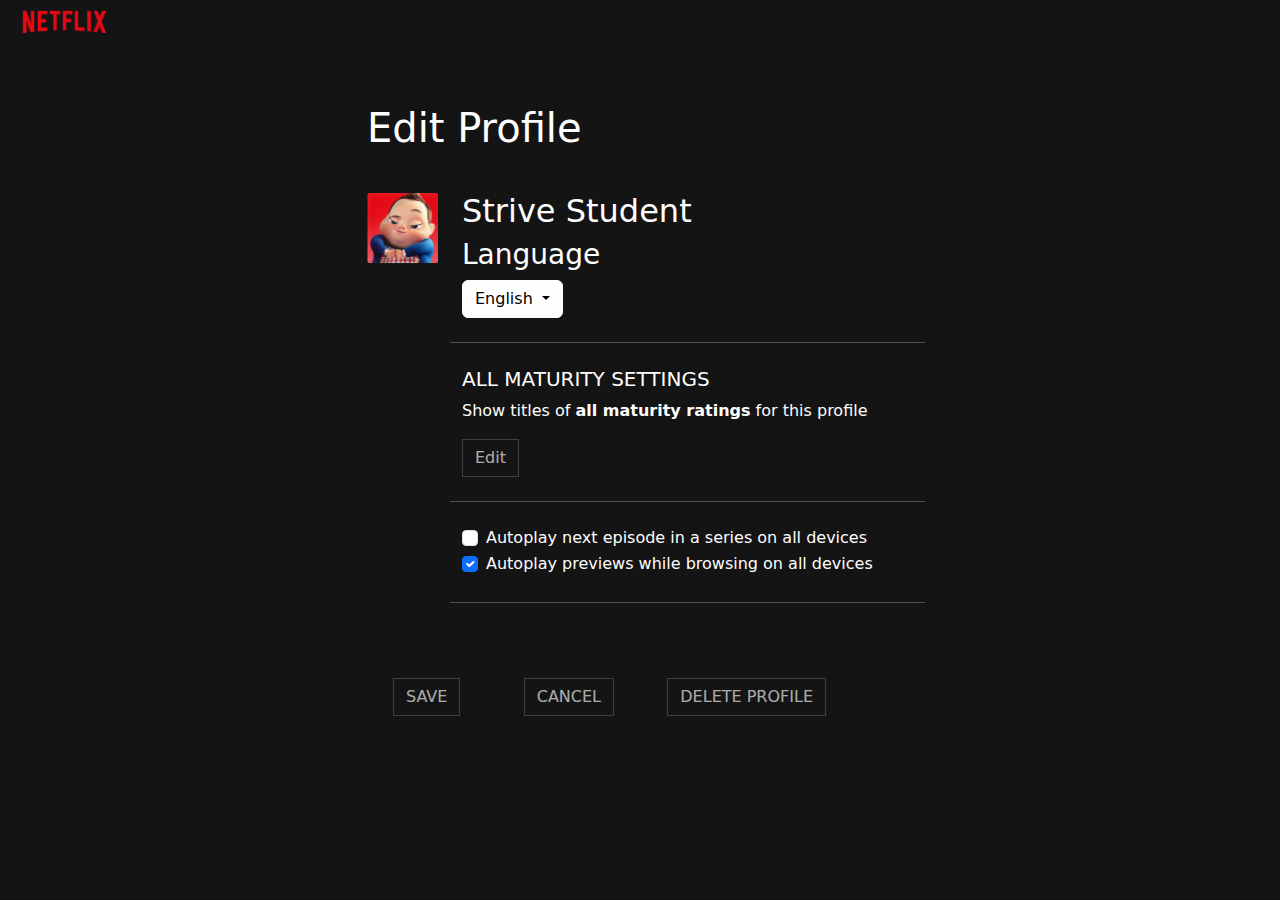
==== commit 0153ba66: "biggest things done" ====
--- a/profile.html
+++ b/profile.html
@@ -10,5 +10,151 @@
       href="https://cdn.jsdelivr.net/npm/bootstrap-icons@1.11.3/font/bootstrap-icons.min.css"
     />
   </head>
-  <body></body>
+  <body>
+    <header>
+      <div class="container-fluid bg-primary">
+        <div class="col-1">
+          <a class="navbar-brand" href="#"
+            ><img
+              src="assets/netflix_logo.png "
+              alt="logo"
+              class="img-fluid bg-primary"
+          /></a>
+        </div>
+      </div>
+    </header>
+    <main id="profile-main">
+      <div class="container pt-5">
+        <div class="row mb-5 justify-content-center">
+          <div class="col-12 col-md-10 col-lg-6">
+            <div class="row justify-content-center">
+              <h1>Edit Profile</h1>
+              <div class="col-4 col-md-3 col-lg-2">
+                <img
+                  src="assets/avatar.png"
+                  alt="logo"
+                  class="img-fluid bg-primary"
+                />
+              </div>
+              <div class="col-8 col-md-9 col-lg-10">
+                <div class="row">
+                  <div class="col">
+                    <div class="col">
+                      <h2>Strive Student</h2>
+                    </div>
+                    <h3>Language</h3>
+                    <div class="col-3 dropdown d-flex align-items-center">
+                      <a
+                        class="btn btn-secondary dropdown-toggle"
+                        href="#"
+                        role="button"
+                        data-bs-toggle="dropdown"
+                        aria-expanded="false"
+                        >English
+                      </a>
+
+                      <ul class="dropdown-menu">
+                        <li><a class="dropdown-item" href="#">Italian</a></li>
+                        <li><a class="dropdown-item" href="#"> German</a></li>
+                        <li><a class="dropdown-item" href="#">Spanish</a></li>
+                      </ul>
+                    </div>
+                  </div>
+                  <hr />
+                  <div class="col">
+                    <h5>ALL MATURITY SETTINGS</h5>
+                    <p>
+                      Show titles of <span>all maturity ratings</span> for this
+                      profile
+                    </p>
+                    <button
+                      type="button"
+                      class="btn btn-outline-secondary border border-tertiary rounded-0"
+                      disabled
+                    >
+                      Edit
+                    </button>
+                  </div>
+                  <hr />
+                  <div class="col">
+                    <div class="form-check">
+                      <input
+                        class="form-check-input"
+                        type="checkbox"
+                        value=""
+                        id="flexCheckDefault"
+                      />
+                      <label class="form-check-label" for="flexCheckDefault">
+                        Autoplay next episode in a series on all devices
+                      </label>
+                    </div>
+                    <div class="form-check">
+                      <input
+                        class="form-check-input"
+                        type="checkbox"
+                        value=""
+                        id="flexCheckChecked"
+                        checked
+                      />
+                      <label class="form-check-label" for="flexCheckChecked">
+                        Autoplay previews while browsing on all devices
+                      </label>
+                    </div>
+                  </div>
+                  <hr />
+                </div>
+              </div>
+            </div>
+          </div>
+        </div>
+      </div>
+      <div class="container-button">
+        <div class="row">
+          <div class="col-12 col-lg-8">
+            <div class="row justify-content-center justify-content-lg-end">
+              <div
+                class="col-10 col-md-3 col-lg-2 d-flex justify-content-center"
+              >
+                <button
+                  type="button"
+                  class="btn btn-outline-secondary border border-tertiary rounded-0"
+                  disabled
+                >
+                  SAVE
+                </button>
+              </div>
+              <div
+                class="col-10 col-md-3 col-lg-2 d-flex justify-content-center"
+              >
+                <button
+                  type="button"
+                  class="btn btn-outline-secondary border border-tertiary rounded-0"
+                  disabled
+                >
+                  CANCEL
+                </button>
+              </div>
+              <div
+                class="col-10 col-md-3 col-lg-3 d-flex justify-content-center"
+              >
+                <button
+                  type="button"
+                  class="btn btn-outline-secondary border border-tertiary rounded-0"
+                  disabled
+                >
+                  DELETE PROFILE
+                </button>
+              </div>
+            </div>
+          </div>
+        </div>
+      </div>
+    </main>
+    <footer></footer>
+    <script
+      src="https://cdn.jsdelivr.net/npm/bootstrap@5.3.2/dist/js/bootstrap.bundle.min.js"
+      integrity="sha384-C6RzsynM9kWDrMNeT87bh95OGNyZPhcTNXj1NW7RuBCsyN/o0jlpcV8Qyq46cDfL"
+      crossorigin="anonymous"
+    ></script>
+  </body>
 </html>
--- a/custom-boostrap.css
+++ b/custom-boostrap.css
@@ -3,6 +3,11 @@
   font-family: "Lucida Sans", "Lucida Sans Regular", "Lucida Grande", "Lucida Sans Unicode", Geneva, Verdana, sans-serif;
 }
 
+html {
+  height: 100vh;
+  background-color: #141414;
+}
+
 .nav-img-container {
   width: 50px;
   height: 50px;
@@ -11,6 +16,7 @@
 main {
   color: #fefefe;
   padding: 12px;
+  background-color: #141414;
 }
 
 #navbarNavAltMarkup {
@@ -49,6 +55,25 @@
   color: rgb(87, 87, 87);
   border: 0;
   padding: 0.2em;
+}
+
+span {
+  font-weight: 700;
+}
+
+#profile-main h1, #profile-main .h1 {
+  margin-bottom: 1em;
+}
+#profile-main hr {
+  margin: 1.5em 0;
+}
+
+button {
+  margin-bottom: 2em;
+}
+
+.container-button button {
+  margin: 0.2em 0;
 }
 
 /*!
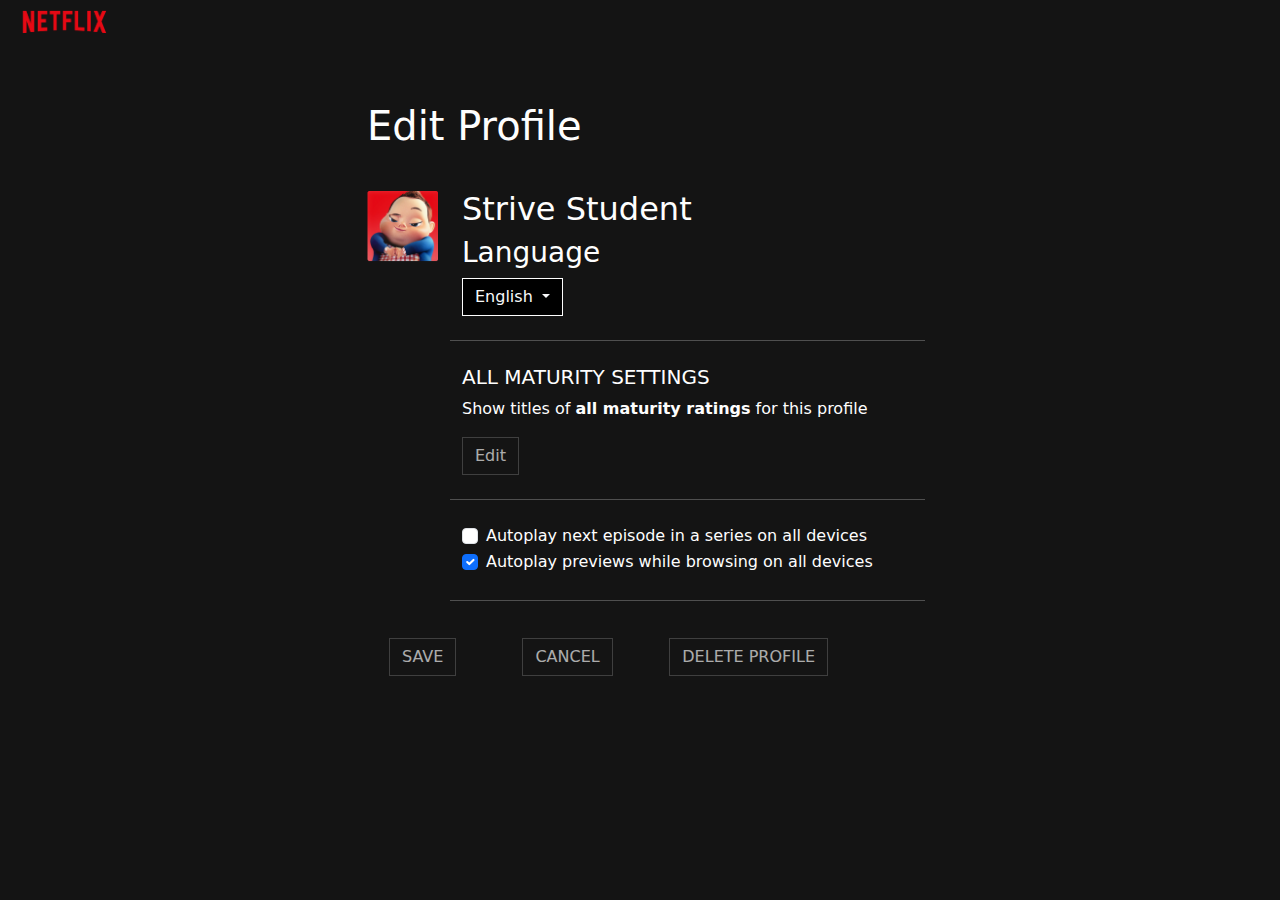
==== commit 5308d35e: "more changes" ====
--- a/profile.html
+++ b/profile.html
@@ -13,8 +13,8 @@
   <body>
     <header>
       <div class="container-fluid bg-primary">
-        <div class="col-1">
-          <a class="navbar-brand" href="#"
+        <div class="col-2 col-lg-1">
+          <a class="navbar-brand" href="index.html"
             ><img
               src="assets/netflix_logo.png "
               alt="logo"
@@ -25,7 +25,7 @@
     </header>
     <main id="profile-main">
       <div class="container pt-5">
-        <div class="row mb-5 justify-content-center">
+        <div class="row justify-content-center">
           <div class="col-12 col-md-10 col-lg-6">
             <div class="row justify-content-center">
               <h1>Edit Profile</h1>
@@ -45,7 +45,7 @@
                     <h3>Language</h3>
                     <div class="col-3 dropdown d-flex align-items-center">
                       <a
-                        class="btn btn-secondary dropdown-toggle"
+                        class="btn btn-secondary dropdown-toggle bg-black text text-light rounded-0"
                         href="#"
                         role="button"
                         data-bs-toggle="dropdown"
@@ -108,6 +108,8 @@
           </div>
         </div>
       </div>
+    </main>
+    <footer>
       <div class="container-button">
         <div class="row">
           <div class="col-12 col-lg-8">
@@ -149,8 +151,7 @@
           </div>
         </div>
       </div>
-    </main>
-    <footer></footer>
+    </footer>
     <script
       src="https://cdn.jsdelivr.net/npm/bootstrap@5.3.2/dist/js/bootstrap.bundle.min.js"
       integrity="sha384-C6RzsynM9kWDrMNeT87bh95OGNyZPhcTNXj1NW7RuBCsyN/o0jlpcV8Qyq46cDfL"
--- a/custom-boostrap.css
+++ b/custom-boostrap.css
@@ -15,7 +15,7 @@
 
 main {
   color: #fefefe;
-  padding: 12px;
+  padding: 10px;
   background-color: #141414;
 }
 
@@ -35,6 +35,7 @@
 }
 
 footer {
+  background-color: #141414;
   font-size: 0.8em;
 }
 footer .list-group {
@@ -42,12 +43,14 @@
 }
 footer i {
   color: rgb(87, 87, 87);
+  font-size: 2em;
 }
 footer button {
   margin: 1.8em 0;
 }
 footer p {
   color: rgb(87, 87, 87);
+  margin: 0;
 }
 
 ul .list-group-item {
@@ -74,6 +77,11 @@
 
 .container-button button {
   margin: 0.2em 0;
+}
+
+#social-icons {
+  height: 150px;
+  width: 150px;
 }
 
 /*!
